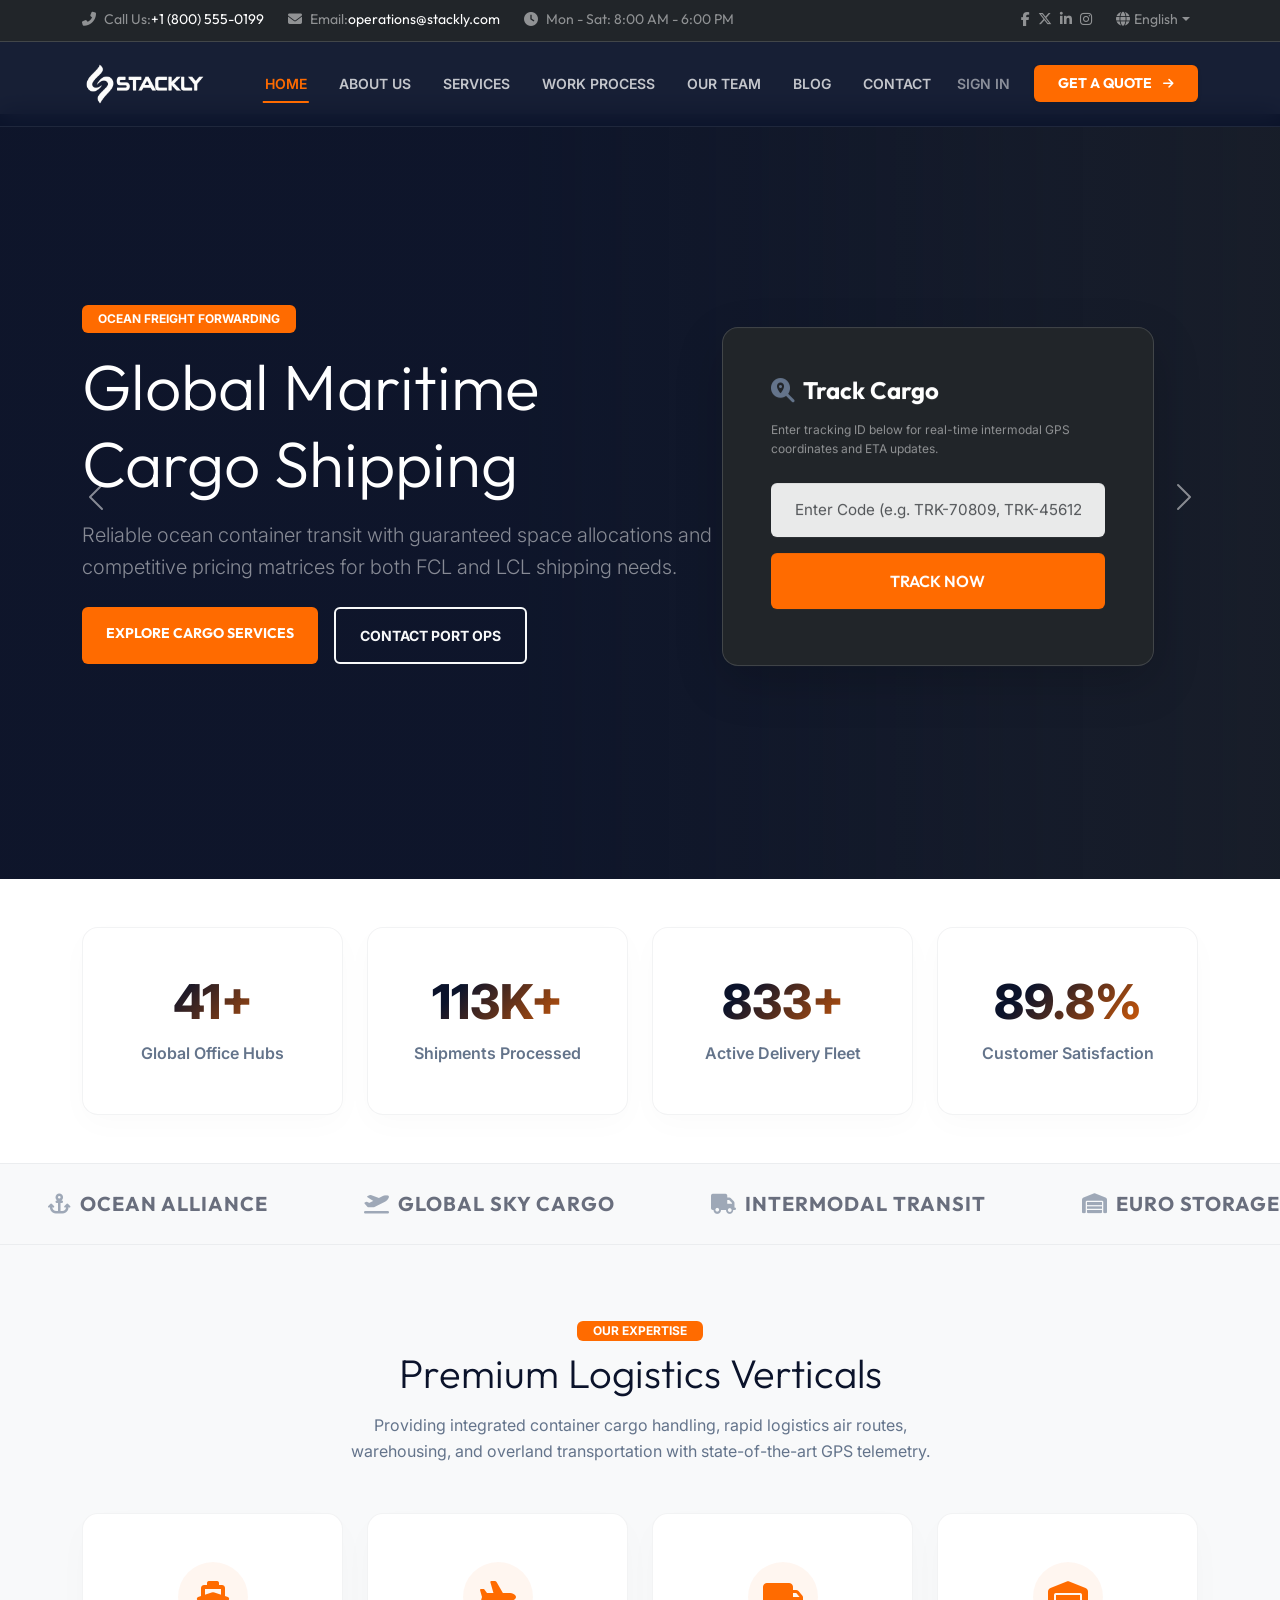
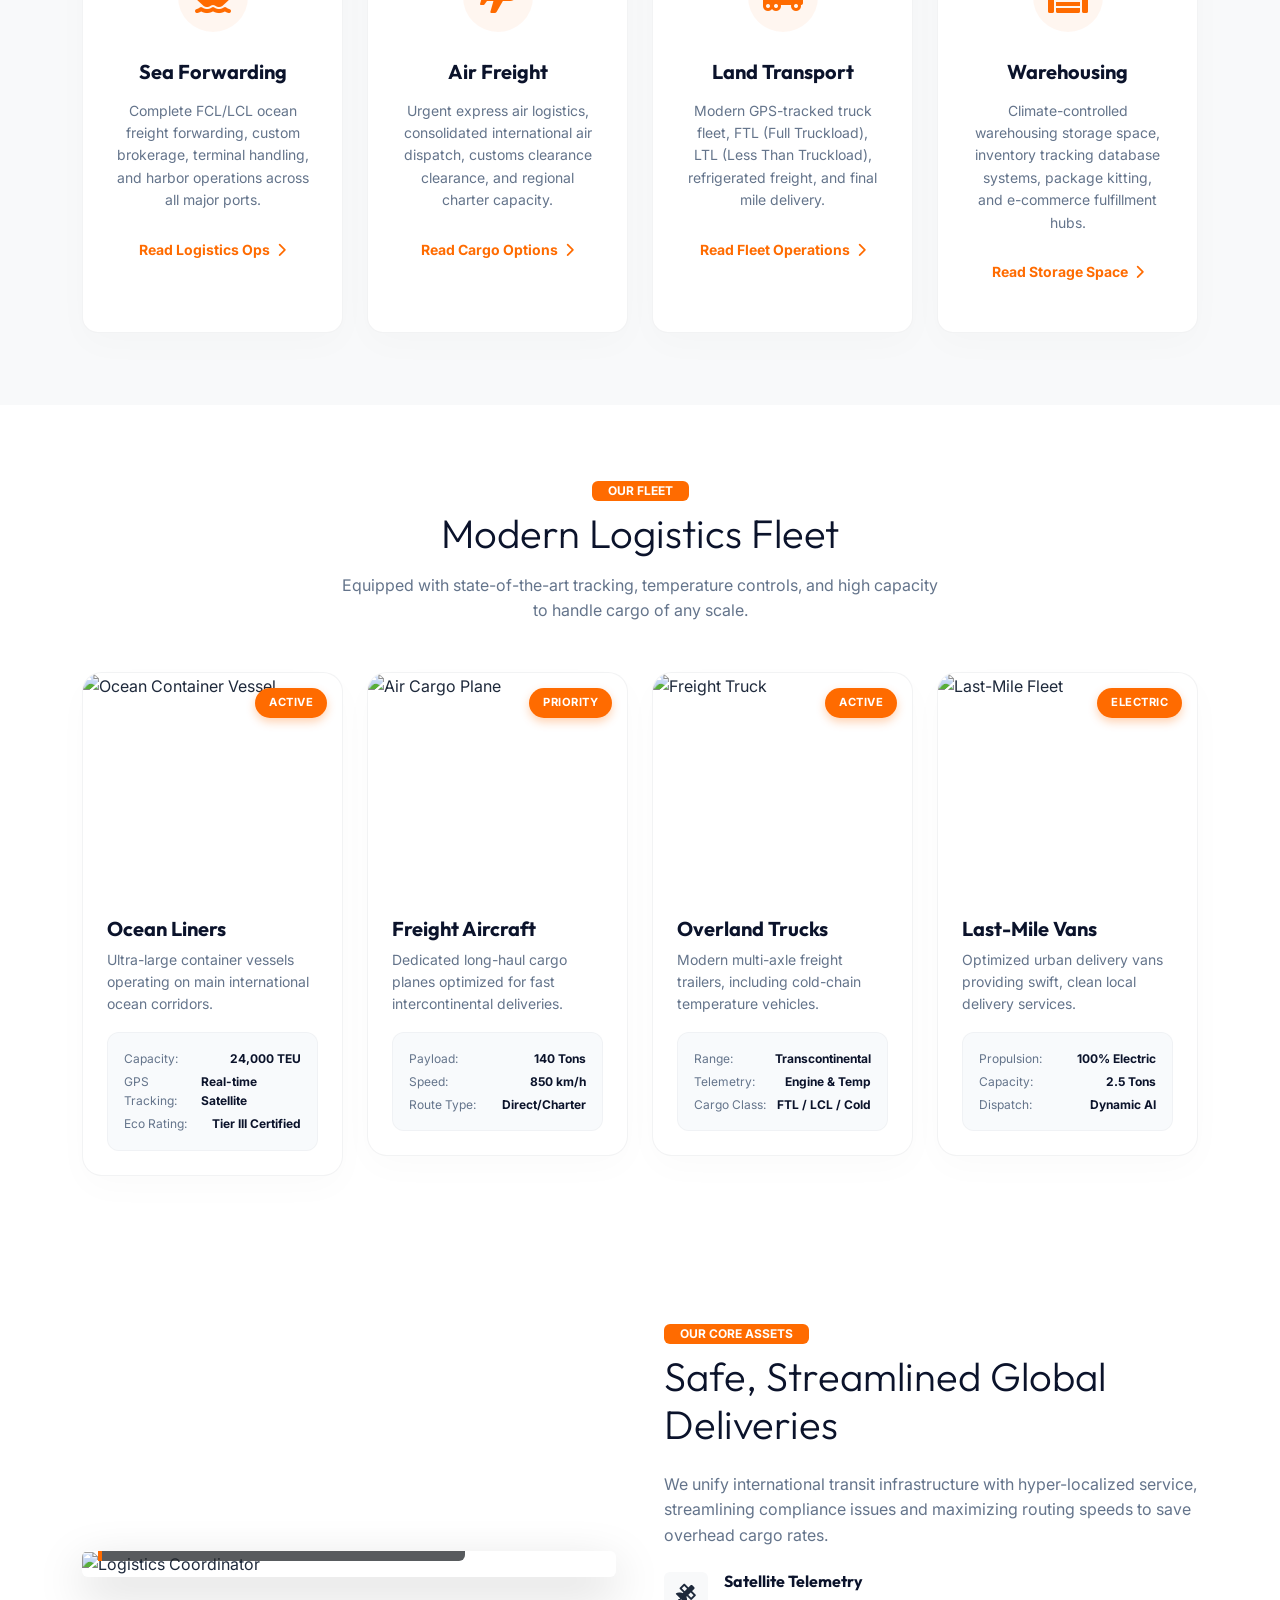
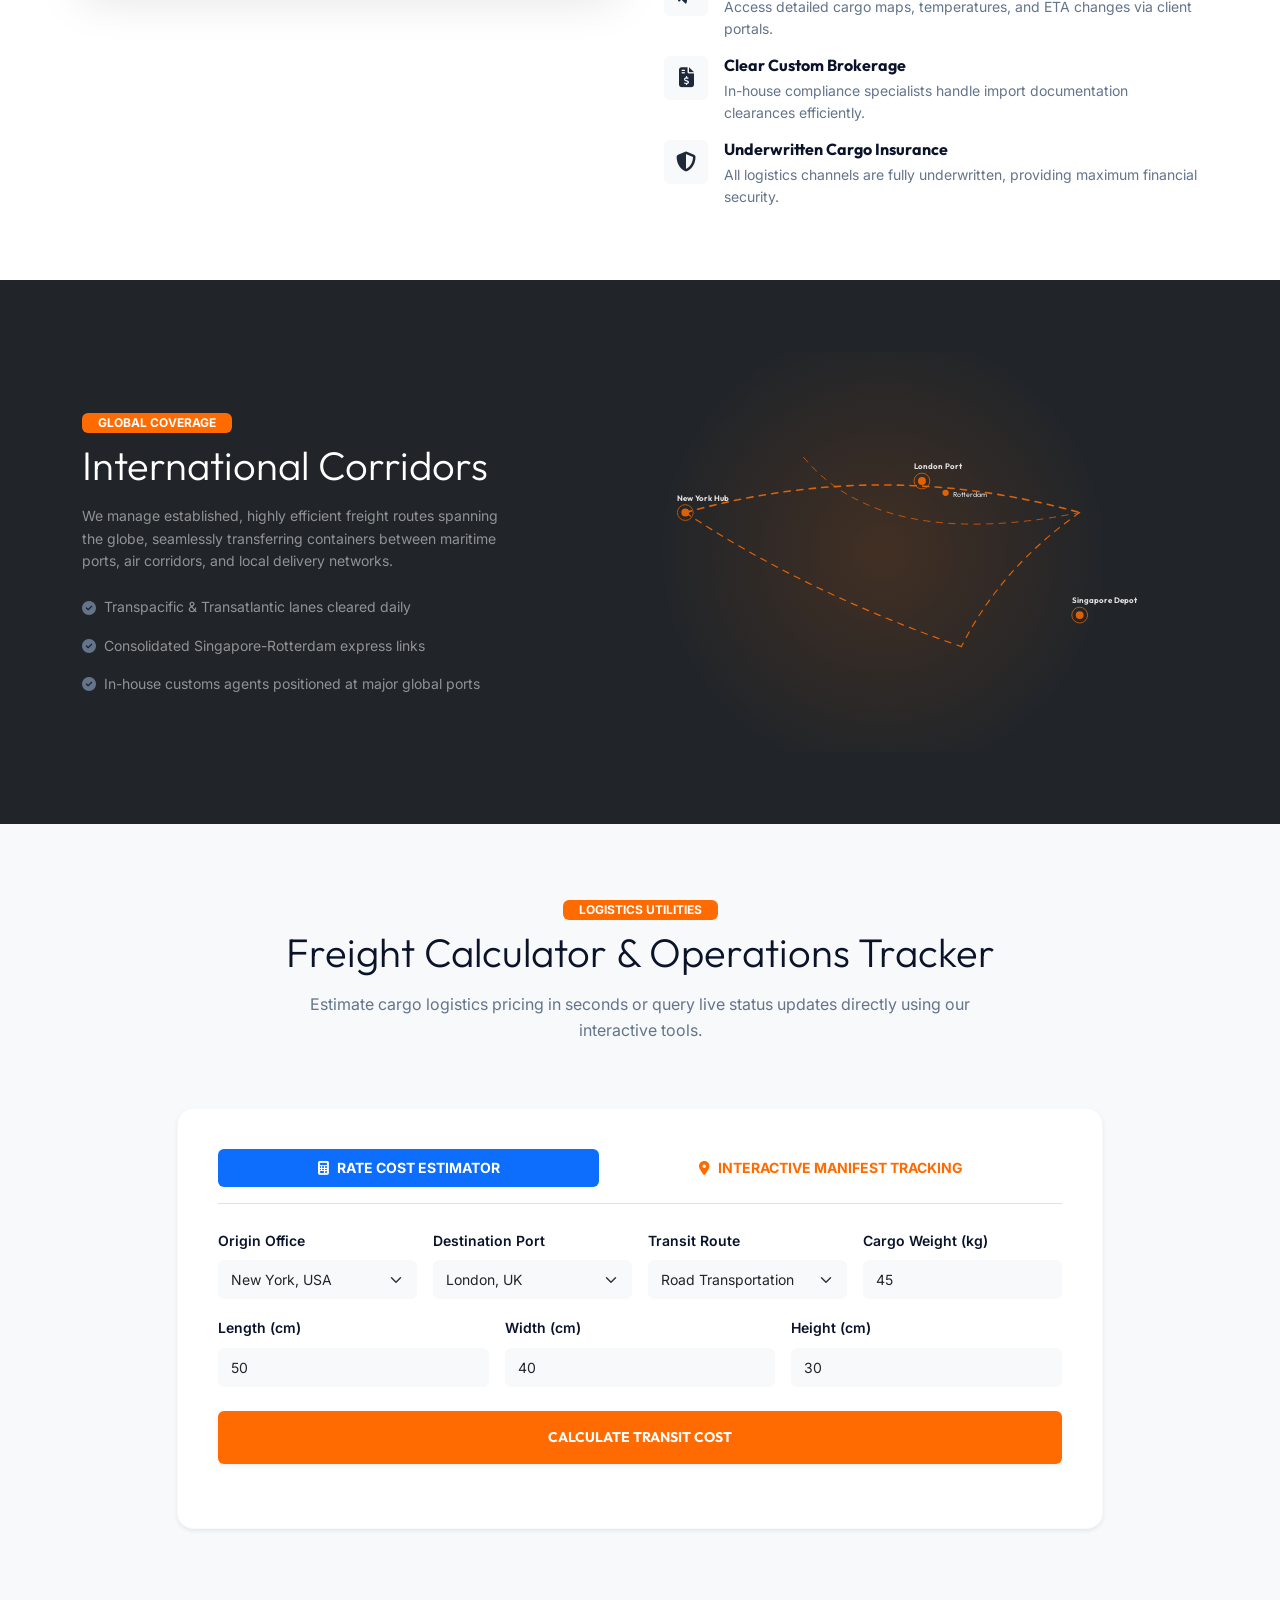
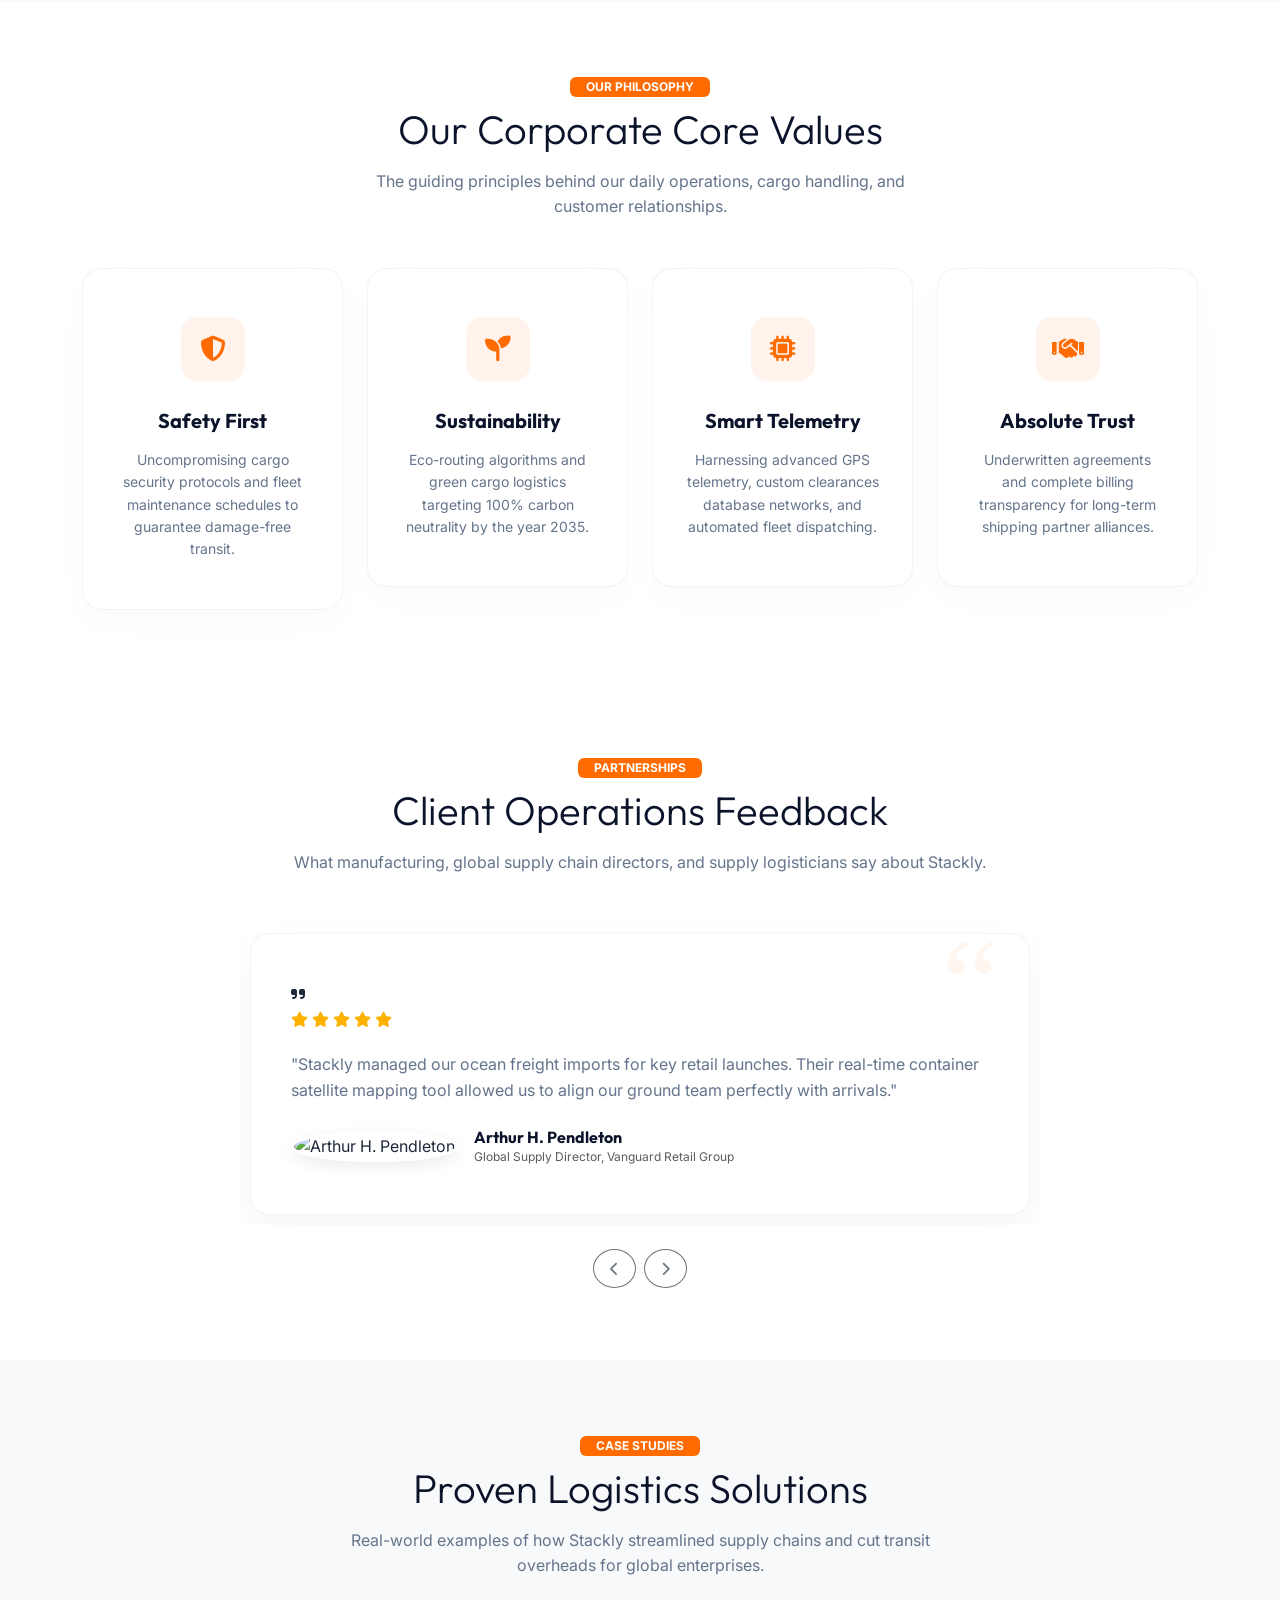
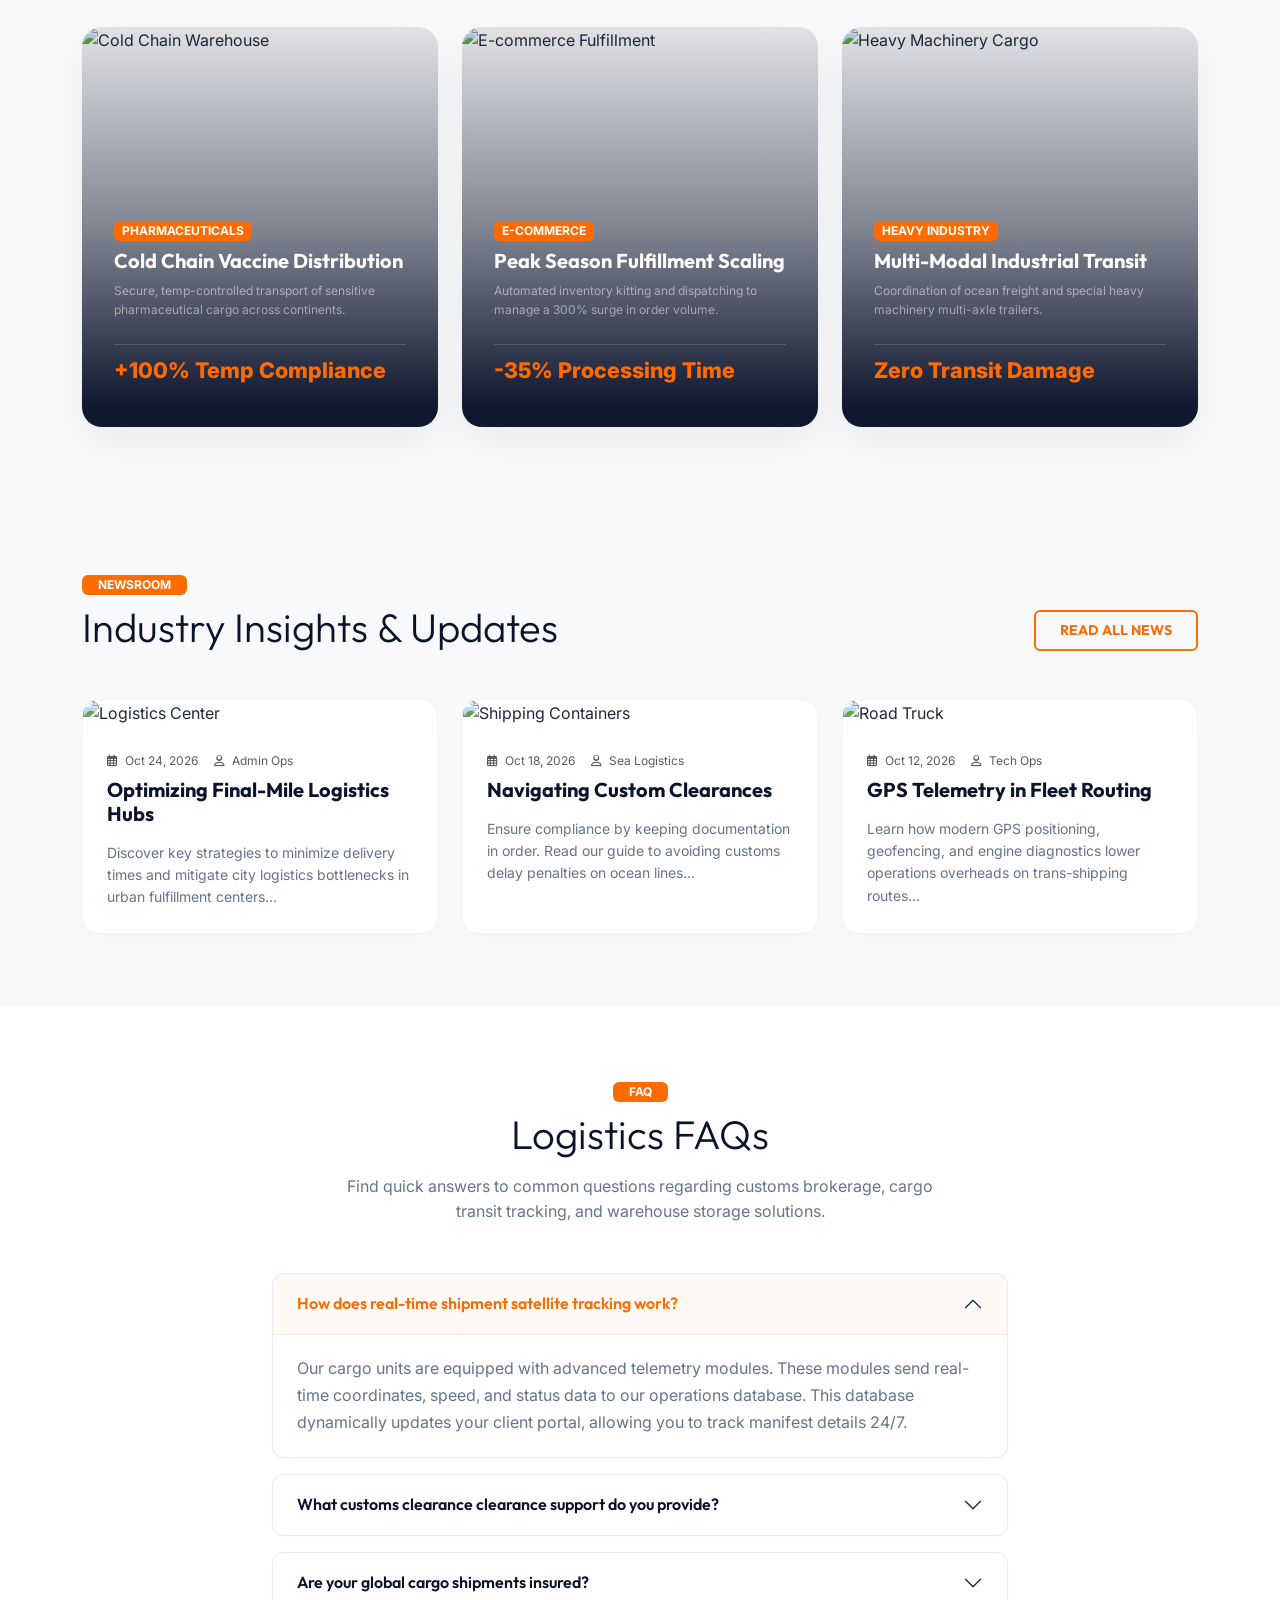
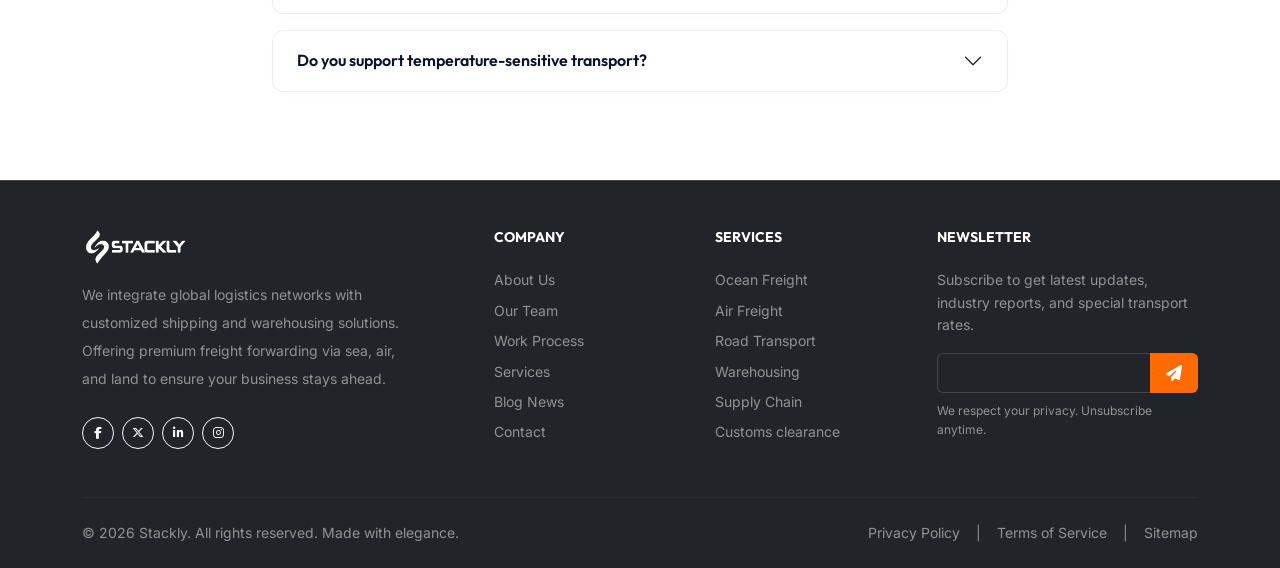
==== index.html @ 43c96ab3 "first commit" ====
<!doctype html>
<html lang="en">
  <head>
    <meta charset="UTF-8" />
    <meta name="viewport" content="width=device-width, initial-scale=1.0" />
    <meta
      name="description"
      content="Stackly - Premium Transport & Logistics solutions. Responsive, elegant, and efficient global cargo shipping, warehousing, and tracking services."
    />
    <title>Stackly - Global Transport & Logistics Solutions</title>

    <!-- Bootstrap 5 CSS CDN -->
    <link
      href="https://cdn.jsdelivr.net/npm/bootstrap@5.3.2/dist/css/bootstrap.min.css"
      rel="stylesheet"
    />
    <!-- FontAwesome Icons CDN -->
    <link
      rel="stylesheet"
      href="https://cdnjs.cloudflare.com/ajax/libs/font-awesome/6.6.0/css/all.min.css"
    />
    <!-- Animate.css for subtle premium animations -->
    <link
      rel="stylesheet"
      href="https://cdnjs.cloudflare.com/ajax/libs/animate.css/4.1.1/animate.min.css"
    />
    <!-- Custom CSS -->
    <link rel="stylesheet" href="assets/css/styles.css" />
  </head>
  <body class="bg-light">
    <!-- Header Placeholder -->
    <div id="header-placeholder"></div>

    <!-- Main Content Area -->
    <main>
      <!-- Hero Section with Bootstrap Carousel -->
      <section
        class="hero-slider position-relative text-white overflow-hidden bg-dark"
      >
        <div
          id="heroCarousel"
          class="carousel slide carousel-fade"
          data-bs-ride="carousel"
          data-bs-interval="6000"
        >
          <!-- Slides -->
          <div class="carousel-inner">
            <!-- Slide 1: Sea Freight -->
            <div
              class="carousel-item active"
              style="
                background-image: url(&quot;https://images.unsplash.com/photo-1494412574643-ff11b0a5c1c3?auto=format&fit=crop&w=1920&q=80&quot;);
              "
            >
              <div class="hero-overlay"></div>
              <div class="container h-100 position-relative z-2">
                <div class="row h-100 align-items-center g-4">
                  <!-- Text Content -->
                  <div class="col-lg-7 text-start">
                    <span
                      class="badge bg-secondary text-white py-2 px-3 mb-3 text-uppercase tracking-wider fs-8 animate__animated animate__fadeInDown"
                      >Ocean Freight Forwarding</span
                    >
                    <h1
                      class="display-3 fw-extrabold mb-3 text-white tracking-tight animate__animated animate__fadeInUp animate__delay-1s"
                    >
                      Global Maritime Cargo Shipping
                    </h1>
                    <p
                      class="lead mb-4 text-white-50 animate__animated animate__fadeInUp animate__delay-2s"
                    >
                      Reliable ocean container transit with guaranteed space
                      allocations and competitive pricing matrices for both FCL
                      and LCL shipping needs.
                    </p>
                    <div
                      class="d-flex gap-3 animate__animated animate__fadeInUp animate__delay-3s"
                    >
                      <a
                        href="pages/services.html"
                        class="btn btn-accent px-4 py-3 text-uppercase fs-7 fw-bold tracking-wide"
                        >Explore Cargo Services</a
                      >
                      <a
                        href="pages/contact.html"
                        class="btn btn-outline-light border-2 px-4 py-3 text-uppercase fs-7 fw-bold tracking-wide"
                        >Contact Port Ops</a
                      >
                    </div>
                  </div>
                  <!-- Right side empty for desktop tracker card overlay -->
                  <div class="col-lg-5 d-none d-lg-block"></div>
                </div>
              </div>
            </div>

            <!-- Slide 2: Air Freight -->
            <div
              class="carousel-item"
              style="
                background-image: url(&quot;https://images.unsplash.com/photo-1436491865332-7a61a109cc05?auto=format&fit=crop&w=1920&q=80&quot;);
              "
            >
              <div class="hero-overlay"></div>
              <div class="container h-100 position-relative z-2">
                <div class="row h-100 align-items-center g-4">
                  <!-- Text Content -->
                  <div class="col-lg-7 text-start">
                    <span
                      class="badge bg-secondary text-white py-2 px-3 mb-3 text-uppercase tracking-wider fs-8"
                      >Aviation Logistics</span
                    >
                    <h1
                      class="display-3 fw-extrabold mb-3 text-white tracking-tight"
                    >
                      Priority International Air Freight
                    </h1>
                    <p class="lead mb-4 text-white-50">
                      Time-definite aviation shipping solutions. Direct,
                      deferred, and charter flights designed to streamline
                      supply chains across continents.
                    </p>
                    <div class="d-flex gap-3">
                      <a
                        href="pages/services.html"
                        class="btn btn-accent px-4 py-3 text-uppercase fs-7 fw-bold tracking-wide"
                        >View Transit Times</a
                      >
                      <a
                        href="pages/contact.html"
                        class="btn btn-outline-light border-2 px-4 py-3 text-uppercase fs-7 fw-bold tracking-wide"
                        >Get Air Tariff</a
                      >
                    </div>
                  </div>
                  <!-- Right side empty for desktop tracker card overlay -->
                  <div class="col-lg-5 d-none d-lg-block"></div>
                </div>
              </div>
            </div>

            <!-- Slide 3: Warehouse & Supply Chain -->
            <div
              class="carousel-item"
              style="
                background-image: url(&quot;https://images.unsplash.com/photo-1586528116311-ad8dd3c8310d?auto=format&fit=crop&w=1920&q=80&quot;);
              "
            >
              <div class="hero-overlay"></div>
              <div class="container h-100 position-relative z-2">
                <div class="row h-100 align-items-center g-4">
                  <!-- Text Content -->
                  <div class="col-lg-7 text-start">
                    <span
                      class="badge bg-secondary text-white py-2 px-3 mb-3 text-uppercase tracking-wider fs-8"
                      >Supply Chain & Storage</span
                    >
                    <h1
                      class="display-3 fw-extrabold mb-3 text-white tracking-tight"
                    >
                      Smart Warehousing & Fulfillment
                    </h1>
                    <p class="lead mb-4 text-white-50">
                      High-security inventory storage hubs, advanced
                      distribution networks, and automated e-commerce sorting
                      operations for seamless fulfillment.
                    </p>
                    <div class="d-flex gap-3">
                      <a
                        href="pages/services.html"
                        class="btn btn-accent px-4 py-3 text-uppercase fs-7 fw-bold tracking-wide"
                        >Warehouse Solutions</a
                      >
                      <a
                        href="pages/contact.html"
                        class="btn btn-outline-light border-2 px-4 py-3 text-uppercase fs-7 fw-bold tracking-wide"
                        >Request Audits</a
                      >
                    </div>
                  </div>
                  <!-- Right side empty for desktop tracker card overlay -->
                  <div class="col-lg-5 d-none d-lg-block"></div>
                </div>
              </div>
            </div>
          </div>

          <!-- Controls -->
          <button
            class="carousel-control-prev z-3 d-none d-md-flex"
            type="button"
            data-bs-target="#heroCarousel"
            data-bs-slide="prev"
          >
            <span class="carousel-control-prev-icon" aria-hidden="true"></span>
            <span class="visually-hidden">Previous</span>
          </button>
          <button
            class="carousel-control-next z-3 d-none d-md-flex"
            type="button"
            data-bs-target="#heroCarousel"
            data-bs-slide="next"
          >
            <span class="carousel-control-next-icon" aria-hidden="true"></span>
            <span class="visually-hidden">Next</span>
          </button>
        </div>

        <!-- Static Desktop Tracker Card Overlay (Only visible on large screens) -->
        <div
          class="position-absolute top-50 end-0 translate-middle-y z-3 w-100 px-4 d-none d-lg-block"
          style="max-width: 480px; right: 8% !important"
        >
          <div
            class="tracker-widget shadow-lg bg-dark bg-opacity-70 border border-secondary border-opacity-50 rounded-4 p-4 p-md-5 text-white animate__animated animate__fadeInRight"
            style="
              backdrop-filter: blur(12px);
              -webkit-backdrop-filter: blur(12px);
            "
          >
            <h4 class="fw-bold mb-3 text-white text-start">
              <i class="fas fa-search-location me-2 text-secondary"></i>Track
              Cargo
            </h4>
            <p class="text-white-50 fs-8 mb-4">
              Enter tracking ID below for real-time intermodal GPS coordinates
              and ETA updates.
            </p>
            <form id="trackerForm">
              <div class="d-flex flex-column gap-3">
                <input
                  type="text"
                  id="trackingInput"
                  class="form-control py-3 px-4 shadow-none border-0 rounded bg-white bg-opacity-90 text-dark font-semibold"
                  placeholder="Enter Code (e.g. TRK-70809, TRK-45612)"
                  required
                />
                <button
                  type="submit"
                  class="btn btn-accent py-3 font-semibold text-uppercase tracking-wider rounded"
                >
                  Track Now
                </button>
              </div>
            </form>
            <div id="trackingResult" class="mt-2 text-white"></div>
          </div>
        </div>
      </section>

      <!-- Mobile Tracker Widget Section (Visible only on screens smaller than 992px) -->
      <section
        class="d-block d-lg-none py-5 bg-white border-bottom border-light"
      >
        <div class="container">
          <div
            class="tracker-widget shadow-lg bg-dark rounded-4 p-4 text-white"
          >
            <h5 class="fw-bold mb-2 text-white text-center">
              <i class="fas fa-search-location me-2 text-secondary"></i>Track
              Your Shipment
            </h5>
            <p class="text-white-50 text-center fs-8 mb-4">
              Real-time container and aviation route telemetry.
            </p>
            <form id="trackerFormMobile">
              <div class="row g-2">
                <div class="col-12">
                  <input
                    type="text"
                    id="trackingInputMobile"
                    class="form-control py-3 px-4 shadow-none border-0 rounded bg-white bg-opacity-95 text-dark"
                    placeholder="Enter Tracking Code (e.g. TRK-70809, TRK-45612)"
                    required
                  />
                </div>
                <div class="col-12 d-grid mt-2">
                  <button
                    type="submit"
                    class="btn btn-accent py-3 font-semibold text-uppercase tracking-wider rounded"
                  >
                    Track Now
                  </button>
                </div>
              </div>
            </form>
            <div id="trackingResultMobile" class="mt-2 text-white"></div>
          </div>
        </div>
      </section>

      <!-- Fast Stats Counter Section -->
      <section class="section py-5 bg-white">
        <div class="container">
          <div class="row g-4">
            <div class="col-lg-3 col-sm-6">
              <div class="stat-box">
                <div
                  class="stat-number counter-value"
                  data-target="45"
                  data-suffix="+"
                >
                  0
                </div>
                <p class="text-secondary fw-semibold mb-0">
                  Global Office Hubs
                </p>
              </div>
            </div>
            <div class="col-lg-3 col-sm-6">
              <div class="stat-box">
                <div
                  class="stat-number counter-value"
                  data-target="120"
                  data-suffix="K+"
                >
                  0
                </div>
                <p class="text-secondary fw-semibold mb-0">
                  Shipments Processed
                </p>
              </div>
            </div>
            <div class="col-lg-3 col-sm-6">
              <div class="stat-box">
                <div
                  class="stat-number counter-value"
                  data-target="850"
                  data-suffix="+"
                >
                  0
                </div>
                <p class="text-secondary fw-semibold mb-0">
                  Active Delivery Fleet
                </p>
              </div>
            </div>
            <div class="col-lg-3 col-sm-6">
              <div class="stat-box">
                <div
                  class="stat-number counter-value"
                  data-target="99"
                  data-suffix=".8%"
                >
                  0
                </div>
                <p class="text-secondary fw-semibold mb-0">
                  Customer Satisfaction
                </p>
              </div>
            </div>
          </div>
        </div>
      </section>

      <!-- Partners Logo Marquee Section -->
      <section
        class="marquee-container bg-light animate__animated animate__fadeIn"
      >
        <div class="marquee-content">
          <div class="marquee-item">
            <i class="fas fa-anchor me-2 text-secondary"></i>OCEAN ALLIANCE
          </div>
          <div class="marquee-item">
            <i class="fas fa-plane-departure me-2 text-secondary"></i>GLOBAL SKY
            CARGO
          </div>
          <div class="marquee-item">
            <i class="fas fa-truck me-2 text-secondary"></i>INTERMODAL TRANSIT
          </div>
          <div class="marquee-item">
            <i class="fas fa-warehouse me-2 text-secondary"></i>EURO STORAGE
            HUBS
          </div>
          <div class="marquee-item">
            <i class="fas fa-satellite me-2 text-secondary"></i>TELEMETRY
            SYSTEMS
          </div>
          <div class="marquee-item">
            <i class="fas fa-shield-alt me-2 text-secondary"></i>CARGO SECURE
            INC
          </div>
          <!-- Repeated for infinite loop -->
          <div class="marquee-item">
            <i class="fas fa-anchor me-2 text-secondary"></i>OCEAN ALLIANCE
          </div>
          <div class="marquee-item">
            <i class="fas fa-plane-departure me-2 text-secondary"></i>GLOBAL SKY
            CARGO
          </div>
          <div class="marquee-item">
            <i class="fas fa-truck me-2 text-secondary"></i>INTERMODAL TRANSIT
          </div>
          <div class="marquee-item">
            <i class="fas fa-warehouse me-2 text-secondary"></i>EURO STORAGE
            HUBS
          </div>
          <div class="marquee-item">
            <i class="fas fa-satellite me-2 text-secondary"></i>TELEMETRY
            SYSTEMS
          </div>
          <div class="marquee-item">
            <i class="fas fa-shield-alt me-2 text-secondary"></i>CARGO SECURE
            INC
          </div>
        </div>
      </section>

      <!-- Services Grid Section -->
      <section class="section py-5 bg-light">
        <div class="container py-4">
          <div class="text-center mb-5">
            <span
              class="badge bg-secondary text-white py-1 px-3 mb-2 text-uppercase tracking-wider fs-8"
              >Our Expertise</span
            >
            <h2 class="text-primary fw-extrabold display-6 mb-3">
              Premium Logistics Verticals
            </h2>
            <p class="text-secondary mx-auto" style="max-width: 600px">
              Providing integrated container cargo handling, rapid logistics air
              routes, warehousing, and overland transportation with
              state-of-the-art GPS telemetry.
            </p>
          </div>

          <div class="row g-4">
            <!-- Service 1: Ocean Cargo -->
            <div class="col-lg-3 col-md-6">
              <div class="card-service text-center">
                <div class="service-icon"><i class="fas fa-ship"></i></div>
                <h5 class="fw-bold mb-3 text-primary">Sea Forwarding</h5>
                <p class="text-secondary fs-7 mb-4">
                  Complete FCL/LCL ocean freight forwarding, custom brokerage,
                  terminal handling, and harbor operations across all major
                  ports.
                </p>
                <a
                  href="pages/services.html"
                  class="btn btn-link text-accent fw-bold text-decoration-none fs-7 p-0 hover-grow"
                  >Read Logistics Ops <i class="fas fa-chevron-right ms-1"></i
                ></a>
              </div>
            </div>
            <!-- Service 2: Air Cargo -->
            <div class="col-lg-3 col-md-6">
              <div class="card-service text-center">
                <div class="service-icon"><i class="fas fa-plane"></i></div>
                <h5 class="fw-bold mb-3 text-primary">Air Freight</h5>
                <p class="text-secondary fs-7 mb-4">
                  Urgent express air logistics, consolidated international air
                  dispatch, customs clearance clearance, and regional charter
                  capacity.
                </p>
                <a
                  href="pages/services.html"
                  class="btn btn-link text-accent fw-bold text-decoration-none fs-7 p-0 hover-grow"
                  >Read Cargo Options <i class="fas fa-chevron-right ms-1"></i
                ></a>
              </div>
            </div>
            <!-- Service 3: Road Logistics -->
            <div class="col-lg-3 col-md-6">
              <div class="card-service text-center">
                <div class="service-icon">
                  <i class="fas fa-truck-moving"></i>
                </div>
                <h5 class="fw-bold mb-3 text-primary">Land Transport</h5>
                <p class="text-secondary fs-7 mb-4">
                  Modern GPS-tracked truck fleet, FTL (Full Truckload), LTL
                  (Less Than Truckload), refrigerated freight, and final mile
                  delivery.
                </p>
                <a
                  href="pages/services.html"
                  class="btn btn-link text-accent fw-bold text-decoration-none fs-7 p-0 hover-grow"
                  >Read Fleet Operations
                  <i class="fas fa-chevron-right ms-1"></i
                ></a>
              </div>
            </div>
            <!-- Service 4: Warehousing -->
            <div class="col-lg-3 col-md-6">
              <div class="card-service text-center">
                <div class="service-icon"><i class="fas fa-warehouse"></i></div>
                <h5 class="fw-bold mb-3 text-primary">Warehousing</h5>
                <p class="text-secondary fs-7 mb-4">
                  Climate-controlled warehousing storage space, inventory
                  tracking database systems, package kitting, and e-commerce
                  fulfillment hubs.
                </p>
                <a
                  href="pages/services.html"
                  class="btn btn-link text-accent fw-bold text-decoration-none fs-7 p-0 hover-grow"
                  >Read Storage Space <i class="fas fa-chevron-right ms-1"></i
                ></a>
              </div>
            </div>
          </div>
        </div>
      </section>

      <!-- Our Transport Fleet Section -->
      <section class="section py-5 bg-white">
        <div class="container py-4">
          <div class="text-center mb-5">
            <span
              class="badge bg-secondary text-white py-1 px-3 mb-2 text-uppercase tracking-wider fs-8"
              >Our Fleet</span
            >
            <h2 class="text-primary fw-extrabold display-6 mb-3">
              Modern Logistics Fleet
            </h2>
            <p class="text-secondary mx-auto" style="max-width: 600px">
              Equipped with state-of-the-art tracking, temperature controls, and
              high capacity to handle cargo of any scale.
            </p>
          </div>
          <div class="row g-4">
            <!-- Vessel 1 -->
            <div class="col-lg-3 col-md-6">
              <div class="fleet-card">
                <div class="fleet-img-wrapper">
                  <img
                    src="https://images.unsplash.com/photo-1544816155-12df9643f363?auto=format&fit=crop&w=600&q=80"
                    alt="Ocean Container Vessel"
                  />
                  <span class="fleet-spec-badge">Active</span>
                </div>
                <div class="p-4">
                  <h5 class="fw-bold text-primary mb-2">Ocean Liners</h5>
                  <p class="text-secondary fs-7 mb-3">
                    Ultra-large container vessels operating on main
                    international ocean corridors.
                  </p>
                  <div class="fleet-specs-list fs-8 text-secondary">
                    <div class="d-flex justify-content-between mb-1">
                      <span>Capacity:</span
                      ><strong class="text-primary">24,000 TEU</strong>
                    </div>
                    <div class="d-flex justify-content-between mb-1">
                      <span>GPS Tracking:</span
                      ><strong class="text-primary">Real-time Satellite</strong>
                    </div>
                    <div class="d-flex justify-content-between">
                      <span>Eco Rating:</span
                      ><strong class="text-primary">Tier III Certified</strong>
                    </div>
                  </div>
                </div>
              </div>
            </div>
            <!-- Vessel 2 -->
            <div class="col-lg-3 col-md-6">
              <div class="fleet-card">
                <div class="fleet-img-wrapper">
                  <img
                    src="https://images.unsplash.com/photo-1586528116311-ad8dd3c8310d?auto=format&fit=crop&w=600&q=80"
                    alt="Air Cargo Plane"
                  />
                  <span class="fleet-spec-badge">Priority</span>
                </div>
                <div class="p-4">
                  <h5 class="fw-bold text-primary mb-2">Freight Aircraft</h5>
                  <p class="text-secondary fs-7 mb-3">
                    Dedicated long-haul cargo planes optimized for fast
                    intercontinental deliveries.
                  </p>
                  <div class="fleet-specs-list fs-8 text-secondary">
                    <div class="d-flex justify-content-between mb-1">
                      <span>Payload:</span
                      ><strong class="text-primary">140 Tons</strong>
                    </div>
                    <div class="d-flex justify-content-between mb-1">
                      <span>Speed:</span
                      ><strong class="text-primary">850 km/h</strong>
                    </div>
                    <div class="d-flex justify-content-between">
                      <span>Route Type:</span
                      ><strong class="text-primary">Direct/Charter</strong>
                    </div>
                  </div>
                </div>
              </div>
            </div>
            <!-- Vessel 3 -->
            <div class="col-lg-3 col-md-6">
              <div class="fleet-card">
                <div class="fleet-img-wrapper">
                  <img
                    src="https://images.unsplash.com/photo-1601584115197-04ecc0da31d7?auto=format&fit=crop&w=600&q=80"
                    alt="Freight Truck"
                  />
                  <span class="fleet-spec-badge">Active</span>
                </div>
                <div class="p-4">
                  <h5 class="fw-bold text-primary mb-2">Overland Trucks</h5>
                  <p class="text-secondary fs-7 mb-3">
                    Modern multi-axle freight trailers, including cold-chain
                    temperature vehicles.
                  </p>
                  <div class="fleet-specs-list fs-8 text-secondary">
                    <div class="d-flex justify-content-between mb-1">
                      <span>Range:</span
                      ><strong class="text-primary">Transcontinental</strong>
                    </div>
                    <div class="d-flex justify-content-between mb-1">
                      <span>Telemetry:</span
                      ><strong class="text-primary">Engine & Temp</strong>
                    </div>
                    <div class="d-flex justify-content-between">
                      <span>Cargo Class:</span
                      ><strong class="text-primary">FTL / LCL / Cold</strong>
                    </div>
                  </div>
                </div>
              </div>
            </div>
            <!-- Vessel 4 -->
            <div class="col-lg-3 col-md-6">
              <div class="fleet-card">
                <div class="fleet-img-wrapper">
                  <img
                    src="https://images.unsplash.com/photo-1516575150278-77136aed6920?auto=format&fit=crop&w=600&q=80"
                    alt="Last-Mile Fleet"
                  />
                  <span class="fleet-spec-badge">Electric</span>
                </div>
                <div class="p-4">
                  <h5 class="fw-bold text-primary mb-2">Last-Mile Vans</h5>
                  <p class="text-secondary fs-7 mb-3">
                    Optimized urban delivery vans providing swift, clean local
                    delivery services.
                  </p>
                  <div class="fleet-specs-list fs-8 text-secondary">
                    <div class="d-flex justify-content-between mb-1">
                      <span>Propulsion:</span
                      ><strong class="text-primary">100% Electric</strong>
                    </div>
                    <div class="d-flex justify-content-between mb-1">
                      <span>Capacity:</span
                      ><strong class="text-primary">2.5 Tons</strong>
                    </div>
                    <div class="d-flex justify-content-between">
                      <span>Dispatch:</span
                      ><strong class="text-primary">Dynamic AI</strong>
                    </div>
                  </div>
                </div>
              </div>
            </div>
          </div>
        </div>
      </section>

      <!-- Why Choose Us / Value Proposition Section -->
      <section class="section py-5 bg-white">
        <div class="container py-4">
          <div class="row align-items-center g-5">
            <!-- Image Panel -->
            <div class="col-lg-6">
              <div class="position-relative overflow-hidden rounded shadow-lg">
                <img
                  src="https://images.unsplash.com/photo-1578575437130-527eed3abbec?auto=format&fit=crop&w=800&q=80"
                  alt="Logistics Coordinator"
                  class="img-fluid w-100 object-fit-cover transition hover-grow"
                  style="max-height: 480px"
                />
                <div
                  class="position-absolute bottom-0 start-0 bg-dark bg-opacity-75 p-3 text-white border-start border-4 border-accent m-3 rounded-end"
                >
                  <h6 class="fw-bold mb-1">Live Telemetry</h6>
                  <p class="small mb-0">
                    Every shipment tracked in real-time by operations.
                  </p>
                </div>
              </div>
            </div>
            <!-- Text Panel -->
            <div class="col-lg-6">
              <span
                class="badge bg-secondary text-white py-1 px-3 mb-2 text-uppercase tracking-wider fs-8"
                >Our Core Assets</span
              >
              <h2 class="text-primary fw-extrabold display-6 mb-4">
                Safe, Streamlined Global Deliveries
              </h2>
              <p class="text-secondary mb-4">
                We unify international transit infrastructure with
                hyper-localized service, streamlining compliance issues and
                maximizing routing speeds to save overhead cargo rates.
              </p>

              <div class="d-flex flex-column gap-3">
                <div class="d-flex gap-3">
                  <div
                    class="bg-light p-2 rounded text-accent fs-5 flex-shrink-0"
                    style="
                      width: 44px;
                      height: 44px;
                      display: inline-flex;
                      align-items: center;
                      justify-content: center;
                    "
                  >
                    <i class="fas fa-satellite"></i>
                  </div>
                  <div>
                    <h6 class="fw-bold text-primary mb-1">
                      Satellite Telemetry
                    </h6>
                    <p class="text-secondary fs-7 mb-0">
                      Access detailed cargo maps, temperatures, and ETA changes
                      via client portals.
                    </p>
                  </div>
                </div>
                <div class="d-flex gap-3">
                  <div
                    class="bg-light p-2 rounded text-accent fs-5 flex-shrink-0"
                    style="
                      width: 44px;
                      height: 44px;
                      display: inline-flex;
                      align-items: center;
                      justify-content: center;
                    "
                  >
                    <i class="fas fa-file-invoice-dollar"></i>
                  </div>
                  <div>
                    <h6 class="fw-bold text-primary mb-1">
                      Clear Custom Brokerage
                    </h6>
                    <p class="text-secondary fs-7 mb-0">
                      In-house compliance specialists handle import
                      documentation clearances efficiently.
                    </p>
                  </div>
                </div>
                <div class="d-flex gap-3">
                  <div
                    class="bg-light p-2 rounded text-accent fs-5 flex-shrink-0"
                    style="
                      width: 44px;
                      height: 44px;
                      display: inline-flex;
                      align-items: center;
                      justify-content: center;
                    "
                  >
                    <i class="fas fa-shield-alt"></i>
                  </div>
                  <div>
                    <h6 class="fw-bold text-primary mb-1">
                      Underwritten Cargo Insurance
                    </h6>
                    <p class="text-secondary fs-7 mb-0">
                      All logistics channels are fully underwritten, providing
                      maximum financial security.
                    </p>
                  </div>
                </div>
              </div>
            </div>
          </div>
        </div>
      </section>

      <!-- Global Logistics Corridor Map Section -->
      <section
        class="section py-5 bg-dark text-white position-relative overflow-hidden"
      >
        <div class="container py-4 position-relative z-2">
          <div class="row align-items-center g-5">
            <div class="col-lg-5 text-start">
              <span
                class="badge bg-secondary text-white py-1 px-3 mb-2 text-uppercase tracking-wider fs-8"
                >Global Coverage</span
              >
              <h2 class="text-white fw-extrabold display-6 mb-3">
                International Corridors
              </h2>
              <p class="text-white-50 fs-7 mb-4">
                We manage established, highly efficient freight routes spanning
                the globe, seamlessly transferring containers between maritime
                ports, air corridors, and local delivery networks.
              </p>
              <div class="d-flex flex-column gap-3 fs-7 text-white-50">
                <div class="d-flex align-items-center gap-2">
                  <i class="fas fa-check-circle text-secondary"></i>
                  <span>Transpacific & Transatlantic lanes cleared daily</span>
                </div>
                <div class="d-flex align-items-center gap-2">
                  <i class="fas fa-check-circle text-secondary"></i>
                  <span>Consolidated Singapore-Rotterdam express links</span>
                </div>
                <div class="d-flex align-items-center gap-2">
                  <i class="fas fa-check-circle text-secondary"></i>
                  <span
                    >In-house customs agents positioned at major global
                    ports</span
                  >
                </div>
              </div>
            </div>
            <div class="col-lg-7">
              <div class="network-map-container">
                <svg viewBox="0 0 800 400" class="network-map-svg">
                  <path
                    d="M150,150 Q400,80 650,150"
                    fill="none"
                    stroke="var(--secondary-color)"
                    stroke-width="2"
                    class="map-connector-line"
                    stroke-linecap="round"
                  ></path>
                  <path
                    d="M150,150 Q300,250 500,320"
                    fill="none"
                    stroke="var(--secondary-color)"
                    stroke-width="1.5"
                    class="map-connector-line"
                    stroke-linecap="round"
                  ></path>
                  <path
                    d="M650,150 Q550,220 500,320"
                    fill="none"
                    stroke="var(--secondary-color)"
                    stroke-width="1.5"
                    class="map-connector-line"
                    stroke-linecap="round"
                  ></path>
                  <path
                    d="M300,80 Q400,200 650,150"
                    fill="none"
                    stroke="var(--secondary-color)"
                    stroke-width="1"
                    class="map-connector-line"
                    stroke-linecap="round"
                  ></path>

                  <circle
                    cx="150"
                    cy="150"
                    r="5"
                    fill="var(--secondary-color)"
                  ></circle>
                  <circle
                    cx="150"
                    cy="150"
                    r="10"
                    fill="none"
                    stroke="var(--secondary-color)"
                    stroke-width="1"
                    class="map-pulse-dot"
                  ></circle>
                  <text
                    x="140"
                    y="135"
                    fill="#ffffff"
                    font-size="10"
                    font-family="var(--font-heading)"
                    font-weight="bold"
                  >
                    New York Hub
                  </text>

                  <circle
                    cx="450"
                    cy="110"
                    r="5"
                    fill="var(--secondary-color)"
                  ></circle>
                  <circle
                    cx="450"
                    cy="110"
                    r="10"
                    fill="none"
                    stroke="var(--secondary-color)"
                    stroke-width="1"
                    class="map-pulse-dot"
                  ></circle>
                  <text
                    x="440"
                    y="95"
                    fill="#ffffff"
                    font-size="10"
                    font-family="var(--font-heading)"
                    font-weight="bold"
                  >
                    London Port
                  </text>

                  <circle
                    cx="480"
                    cy="125"
                    r="4"
                    fill="var(--secondary-color)"
                  ></circle>
                  <text
                    x="490"
                    y="130"
                    fill="#ffffff"
                    font-size="9"
                    font-family="var(--font-heading)"
                  >
                    Rotterdam
                  </text>

                  <circle
                    cx="650"
                    cy="280"
                    r="5"
                    fill="var(--secondary-color)"
                  ></circle>
                  <circle
                    cx="650"
                    cy="280"
                    r="10"
                    fill="none"
                    stroke="var(--secondary-color)"
                    stroke-width="1"
                    class="map-pulse-dot"
                  ></circle>
                  <text
                    x="640"
                    y="265"
                    fill="#ffffff"
                    font-size="10"
                    font-family="var(--font-heading)"
                    font-weight="bold"
                  >
                    Singapore Depot
                  </text>
                </svg>
              </div>
            </div>
          </div>
        </div>
      </section>

      <!-- Shipping Calculator & Interactive Tracker Tab Section -->
      <section class="section py-5 bg-light">
        <div class="container py-4">
          <div class="row justify-content-center text-center mb-5">
            <div class="col-lg-8">
              <span
                class="badge bg-secondary text-white py-1 px-3 mb-2 text-uppercase tracking-wider fs-8"
                >Logistics Utilities</span
              >
              <h2 class="text-primary fw-extrabold display-6 mb-3">
                Freight Calculator & Operations Tracker
              </h2>
              <p class="text-secondary">
                Estimate cargo logistics pricing in seconds or query live status
                updates directly using our interactive tools.
              </p>
            </div>
          </div>

          <div class="row justify-content-center">
            <div class="col-lg-10">
              <div
                class="calculator-card shadow-sm bg-white border border-light"
              >
                <ul
                  class="nav nav-pills nav-fill mb-4 border-bottom pb-3"
                  id="utilityTab"
                  role="tablist"
                >
                  <li class="nav-item" role="presentation">
                    <button
                      class="nav-link active py-2 text-uppercase fs-7 fw-bold tracking-wide"
                      id="calc-tab"
                      data-bs-toggle="tab"
                      data-bs-target="#calc-panel"
                      type="button"
                      role="tab"
                      aria-controls="calc-panel"
                      aria-selected="true"
                    >
                      <i class="fas fa-calculator me-2"></i>Rate Cost Estimator
                    </button>
                  </li>
                  <li class="nav-item" role="presentation">
                    <button
                      class="nav-link py-2 text-uppercase fs-7 fw-bold tracking-wide"
                      id="track-tab"
                      data-bs-toggle="tab"
                      data-bs-target="#track-panel"
                      type="button"
                      role="tab"
                      aria-controls="track-panel"
                      aria-selected="false"
                    >
                      <i class="fas fa-map-marker-alt me-2"></i>Interactive
                      Manifest Tracking
                    </button>
                  </li>
                </ul>

                <div class="tab-content" id="utilityTabContent">
                  <!-- Calculator Panel -->
                  <div
                    class="tab-pane fade show active"
                    id="calc-panel"
                    role="tabpanel"
                    aria-labelledby="calc-tab"
                  >
                    <form id="quoteCalculatorForm">
                      <div class="row g-3">
                        <div class="col-md-6 col-lg-3">
                          <label
                            class="form-label text-primary fw-semibold fs-7"
                            >Origin Office</label
                          >
                          <select
                            class="form-select bg-light border-light shadow-none fs-7 py-2"
                            id="calcOrigin"
                          >
                            <option value="us" selected>New York, USA</option>
                            <option value="uk">London, UK</option>
                            <option value="eu">Rotterdam, Netherlands</option>
                            <option value="sg">Singapore Hub</option>
                          </select>
                        </div>
                        <div class="col-md-6 col-lg-3">
                          <label
                            class="form-label text-primary fw-semibold fs-7"
                            >Destination Port</label
                          >
                          <select
                            class="form-select bg-light border-light shadow-none fs-7 py-2"
                            id="calcDest"
                          >
                            <option value="us">New York, USA</option>
                            <option value="uk" selected>London, UK</option>
                            <option value="eu">Rotterdam, Netherlands</option>
                            <option value="sg">Singapore Hub</option>
                          </select>
                        </div>
                        <div class="col-md-6 col-lg-3">
                          <label
                            class="form-label text-primary fw-semibold fs-7"
                            >Transit Route</label
                          >
                          <select
                            class="form-select bg-light border-light shadow-none fs-7 py-2"
                            id="calcService"
                          >
                            <option value="road" selected>
                              Road Transportation
                            </option>
                            <option value="air">Air Freight Express</option>
                            <option value="sea">Sea Cargo Container</option>
                            <option value="express">Priority Courier</option>
                          </select>
                        </div>
                        <div class="col-md-6 col-lg-3">
                          <label
                            class="form-label text-primary fw-semibold fs-7"
                            >Cargo Weight (kg)</label
                          >
                          <input
                            type="number"
                            class="form-control bg-light border-light shadow-none fs-7 py-2"
                            id="calcWeight"
                            placeholder="Mass in kg"
                            value="45"
                            required
                          />
                        </div>

                        <!-- Dimensions -->
                        <div class="col-md-4">
                          <label
                            class="form-label text-primary fw-semibold fs-7"
                            >Length (cm)</label
                          >
                          <input
                            type="number"
                            class="form-control bg-light border-light shadow-none fs-7 py-2"
                            id="calcLength"
                            placeholder="Length"
                            value="50"
                            required
                          />
                        </div>
                        <div class="col-md-4">
                          <label
                            class="form-label text-primary fw-semibold fs-7"
                            >Width (cm)</label
                          >
                          <input
                            type="number"
                            class="form-control bg-light border-light shadow-none fs-7 py-2"
                            id="calcWidth"
                            placeholder="Width"
                            value="40"
                            required
                          />
                        </div>
                        <div class="col-md-4">
                          <label
                            class="form-label text-primary fw-semibold fs-7"
                            >Height (cm)</label
                          >
                          <input
                            type="number"
                            class="form-control bg-light border-light shadow-none fs-7 py-2"
                            id="calcHeight"
                            placeholder="Height"
                            value="30"
                            required
                          />
                        </div>

                        <div class="col-12 d-grid mt-4">
                          <button
                            type="submit"
                            class="btn btn-accent py-3 text-uppercase tracking-wider fs-7 fw-bold shadow-sm"
                          >
                            Calculate Transit Cost
                          </button>
                        </div>
                      </div>
                    </form>
                    <div id="calculatorResult" class="mt-4"></div>
                  </div>

                  <!-- Tracker Panel -->
                  <div
                    class="tab-pane fade"
                    id="track-panel"
                    role="tabpanel"
                    aria-labelledby="track-tab"
                  >
                    <p class="text-secondary fs-7 mb-4">
                      Enter your shipping tracking ID to query our database.
                      Real-time updates reflect custom checkpoints, departures,
                      and flight/vessel transfers.
                    </p>
                    <div class="alert alert-info py-2 px-3 fs-7 mb-4">
                      <i class="fas fa-lightbulb me-2 text-primary"></i
                      ><strong>Demo tracking codes:</strong> Try
                      <code>TRK-70809</code> (Delivered),
                      <code>TRK-45612</code> (Out for Delivery), or
                      <code>TRK-12345</code> (In Transit).
                    </div>
                    <!-- Search Input -->
                    <form id="standaloneTrackerForm">
                      <div class="input-group">
                        <input
                          type="text"
                          class="form-control bg-light border-light shadow-none fs-7 py-3 px-4"
                          id="standaloneTrackingInput"
                          placeholder="Enter Tracking Code..."
                          required
                        />
                        <button
                          class="btn btn-accent px-4 text-uppercase fw-semibold tracking-wider fs-7"
                          type="submit"
                        >
                          Track Manifest
                        </button>
                      </div>
                    </form>
                    <div id="standaloneTrackingResult" class="mt-4"></div>
                  </div>
                </div>
              </div>
            </div>
          </div>
        </div>
      </section>

      <!-- Corporate Core Values Section -->
      <section class="section py-5 bg-white">
        <div class="container py-4">
          <div class="text-center mb-5">
            <span
              class="badge bg-secondary text-white py-1 px-3 mb-2 text-uppercase tracking-wider fs-8"
              >Our Philosophy</span
            >
            <h2 class="text-primary fw-extrabold display-6 mb-3">
              Our Corporate Core Values
            </h2>
            <p class="text-secondary mx-auto" style="max-width: 600px">
              The guiding principles behind our daily operations, cargo
              handling, and customer relationships.
            </p>
          </div>
          <div class="row g-4">
            <!-- Value 1 -->
            <div class="col-lg-3 col-sm-6">
              <div class="value-card text-center">
                <div class="value-icon-box">
                  <i class="fas fa-shield-alt"></i>
                </div>
                <h5 class="fw-bold text-primary mb-3">Safety First</h5>
                <p class="text-secondary fs-7 mb-0">
                  Uncompromising cargo security protocols and fleet maintenance
                  schedules to guarantee damage-free transit.
                </p>
              </div>
            </div>
            <!-- Value 2 -->
            <div class="col-lg-3 col-sm-6">
              <div class="value-card text-center">
                <div class="value-icon-box">
                  <i class="fas fa-seedling"></i>
                </div>
                <h5 class="fw-bold text-primary mb-3">Sustainability</h5>
                <p class="text-secondary fs-7 mb-0">
                  Eco-routing algorithms and green cargo logistics targeting
                  100% carbon neutrality by the year 2035.
                </p>
              </div>
            </div>
            <!-- Value 3 -->
            <div class="col-lg-3 col-sm-6">
              <div class="value-card text-center">
                <div class="value-icon-box">
                  <i class="fas fa-microchip"></i>
                </div>
                <h5 class="fw-bold text-primary mb-3">Smart Telemetry</h5>
                <p class="text-secondary fs-7 mb-0">
                  Harnessing advanced GPS telemetry, custom clearances database
                  networks, and automated fleet dispatching.
                </p>
              </div>
            </div>
            <!-- Value 4 -->
            <div class="col-lg-3 col-sm-6">
              <div class="value-card text-center">
                <div class="value-icon-box">
                  <i class="fas fa-handshake"></i>
                </div>
                <h5 class="fw-bold text-primary mb-3">Absolute Trust</h5>
                <p class="text-secondary fs-7 mb-0">
                  Underwritten agreements and complete billing transparency for
                  long-term shipping partner alliances.
                </p>
              </div>
            </div>
          </div>
        </div>
      </section>

      <!-- Testimonials Carousel Section -->
      <section class="section py-5 bg-white">
        <div class="container py-4">
          <div class="text-center mb-5">
            <span
              class="badge bg-secondary text-white py-1 px-3 mb-2 text-uppercase tracking-wider fs-8"
              >Partnerships</span
            >
            <h2 class="text-primary fw-extrabold display-6 mb-3">
              Client Operations Feedback
            </h2>
            <p class="text-secondary">
              What manufacturing, global supply chain directors, and supply
              logisticians say about Stackly.
            </p>
          </div>

          <div
            id="testimonialCarousel"
            class="carousel slide"
            data-bs-ride="carousel"
          >
            <div
              class="carousel-inner"
              style="max-width: 800px; margin: 0 auto"
            >
              <!-- Quote 1 -->
              <div class="carousel-item active">
                <div class="testimonial-card">
                  <i class="fas fa-quote-right quote-icon"></i>
                  <div class="rating-stars">
                    <i class="fas fa-star"></i>
                    <i class="fas fa-star"></i>
                    <i class="fas fa-star"></i>
                    <i class="fas fa-star"></i>
                    <i class="fas fa-star"></i>
                  </div>
                  <p class="text-secondary fs-6 mb-4 font-body italic">
                    "Stackly managed our ocean freight imports for key retail
                    launches. Their real-time container satellite mapping tool
                    allowed us to align our ground team perfectly with
                    arrivals."
                  </p>
                  <div class="d-flex align-items-center gap-3">
                    <div class="avatar-wrapper">
                      <img
                        src="https://images.unsplash.com/photo-1507003211169-0a1dd7228f2d?auto=format&fit=crop&w=120&h=120&q=80"
                        alt="Arthur H. Pendleton"
                        class="avatar"
                      />
                    </div>
                    <div>
                      <h6 class="fw-bold text-primary mb-0">
                        Arthur H. Pendleton
                      </h6>
                      <p class="text-muted fs-8 mb-0">
                        Global Supply Director, Vanguard Retail Group
                      </p>
                    </div>
                  </div>
                </div>
              </div>
              <!-- Quote 2 -->
              <div class="carousel-item">
                <div class="testimonial-card">
                  <i class="fas fa-quote-right quote-icon"></i>
                  <div class="rating-stars">
                    <i class="fas fa-star"></i>
                    <i class="fas fa-star"></i>
                    <i class="fas fa-star"></i>
                    <i class="fas fa-star"></i>
                    <i class="fas fa-star"></i>
                  </div>
                  <p class="text-secondary fs-6 mb-4 font-body italic">
                    "Our heavy machinery required specialized multi-axle
                    trailers and custom clearances. The engineering team mapped
                    the routes, pre-approved clearances, and executed safely."
                  </p>
                  <div class="d-flex align-items-center gap-3">
                    <div class="avatar-wrapper">
                      <img
                        src="https://images.unsplash.com/photo-1494790108377-be9c29b29330?auto=format&fit=crop&w=120&h=120&q=80"
                        alt="Mariah S. Keller"
                        class="avatar"
                      />
                    </div>
                    <div>
                      <h6 class="fw-bold text-primary mb-0">
                        Mariah S. Keller
                      </h6>
                      <p class="text-muted fs-8 mb-0">
                        Operations Manager, Titan Structural Metals
                      </p>
                    </div>
                  </div>
                </div>
              </div>
              <!-- Quote 3 -->
              <div class="carousel-item">
                <div class="testimonial-card">
                  <i class="fas fa-quote-right quote-icon"></i>
                  <div class="rating-stars">
                    <i class="fas fa-star"></i>
                    <i class="fas fa-star"></i>
                    <i class="fas fa-star"></i>
                    <i class="fas fa-star"></i>
                    <i class="fas fa-star"></i>
                  </div>
                  <p class="text-secondary fs-6 mb-4 font-body italic">
                    "Stackly's intermodal routing decreased our fulfillment
                    times by 28%. Their automated customs brokerage team cleared
                    our shipments smoothly without city logistics delays."
                  </p>
                  <div class="d-flex align-items-center gap-3">
                    <div class="avatar-wrapper">
                      <img
                        src="https://images.unsplash.com/photo-1472099645785-5658abf4ff4e?auto=format&fit=crop&w=120&h=120&q=80"
                        alt="Marcus Vance"
                        class="avatar"
                      />
                    </div>
                    <div>
                      <h6 class="fw-bold text-primary mb-0">Marcus Vance</h6>
                      <p class="text-muted fs-8 mb-0">
                        COO, Peak Distribution Logistics
                      </p>
                    </div>
                  </div>
                </div>
              </div>
            </div>

            <!-- Carousel Controls -->
            <div class="d-flex justify-content-center gap-2 mt-4">
              <button
                class="btn btn-outline-secondary btn-sm rounded-circle px-3 py-2 border-opacity-25"
                type="button"
                data-bs-target="#testimonialCarousel"
                data-bs-slide="prev"
              >
                <i class="fas fa-chevron-left"></i>
              </button>
              <button
                class="btn btn-outline-secondary btn-sm rounded-circle px-3 py-2 border-opacity-25"
                type="button"
                data-bs-target="#testimonialCarousel"
                data-bs-slide="next"
              >
                <i class="fas fa-chevron-right"></i>
              </button>
            </div>
          </div>
        </div>
      </section>

      <!-- Case Studies Section -->
      <section class="section py-5 bg-light">
        <div class="container py-4">
          <div class="text-center mb-5">
            <span
              class="badge bg-secondary text-white py-1 px-3 mb-2 text-uppercase tracking-wider fs-8"
              >Case Studies</span
            >
            <h2 class="text-primary fw-extrabold display-6 mb-3">
              Proven Logistics Solutions
            </h2>
            <p class="text-secondary mx-auto" style="max-width: 600px">
              Real-world examples of how Stackly streamlined supply chains and
              cut transit overheads for global enterprises.
            </p>
          </div>
          <div class="row g-4">
            <!-- Case 1 -->
            <div class="col-lg-4 col-md-6">
              <div class="case-card">
                <img
                  src="https://images.unsplash.com/photo-1542838132-92c53300491e?auto=format&fit=crop&w=800&q=80"
                  alt="Cold Chain Warehouse"
                  class="case-card-img"
                />
                <div class="case-card-overlay"></div>
                <div class="case-card-content">
                  <span
                    class="badge bg-secondary text-white py-1 px-2 mb-2 fs-9 text-uppercase"
                    >Pharmaceuticals</span
                  >
                  <h5 class="fw-bold text-white mb-2">
                    Cold Chain Vaccine Distribution
                  </h5>
                  <p class="text-white-50 fs-8 mb-3">
                    Secure, temp-controlled transport of sensitive
                    pharmaceutical cargo across continents.
                  </p>
                  <div class="case-metric">+100% Temp Compliance</div>
                </div>
              </div>
            </div>
            <!-- Case 2 -->
            <div class="col-lg-4 col-md-6">
              <div class="case-card">
                <img
                  src="https://images.unsplash.com/photo-1586528116311-ad8dd3c8310d?auto=format&fit=crop&w=800&q=80"
                  alt="E-commerce Fulfillment"
                  class="case-card-img"
                />
                <div class="case-card-overlay"></div>
                <div class="case-card-content">
                  <span
                    class="badge bg-secondary text-white py-1 px-2 mb-2 fs-9 text-uppercase"
                    >E-Commerce</span
                  >
                  <h5 class="fw-bold text-white mb-2">
                    Peak Season Fulfillment Scaling
                  </h5>
                  <p class="text-white-50 fs-8 mb-3">
                    Automated inventory kitting and dispatching to manage a 300%
                    surge in order volume.
                  </p>
                  <div class="case-metric">-35% Processing Time</div>
                </div>
              </div>
            </div>
            <!-- Case 3 -->
            <div class="col-lg-4 col-md-6 d-md-none d-lg-block">
              <div class="case-card">
                <img
                  src="https://images.unsplash.com/photo-1578575437130-527eed3abbec?auto=format&fit=crop&w=800&q=80"
                  alt="Heavy Machinery Cargo"
                  class="case-card-img"
                />
                <div class="case-card-overlay"></div>
                <div class="case-card-content">
                  <span
                    class="badge bg-secondary text-white py-1 px-2 mb-2 fs-9 text-uppercase"
                    >Heavy Industry</span
                  >
                  <h5 class="fw-bold text-white mb-2">
                    Multi-Modal Industrial Transit
                  </h5>
                  <p class="text-white-50 fs-8 mb-3">
                    Coordination of ocean freight and special heavy machinery
                    multi-axle trailers.
                  </p>
                  <div class="case-metric">Zero Transit Damage</div>
                </div>
              </div>
            </div>
          </div>
        </div>
      </section>

      <!-- News & Blog Grid Section -->
      <section class="section py-5 bg-light">
        <div class="container py-4">
          <div class="d-flex justify-content-between align-items-end mb-5">
            <div>
              <span
                class="badge bg-secondary text-white py-1 px-3 mb-2 text-uppercase tracking-wider fs-8"
                >Newsroom</span
              >
              <h2 class="text-primary fw-extrabold display-6 mb-0">
                Industry Insights & Updates
              </h2>
            </div>
            <a
              href="pages/blog.html"
              class="btn btn-outline-accent px-4 py-2 text-uppercase fs-7 fw-bold d-none d-md-inline-block"
              >Read All News</a
            >
          </div>

          <div class="row g-4">
            <!-- Article 1 -->
            <div class="col-lg-4 col-md-6">
              <div class="blog-card h-100">
                <div class="blog-img-wrapper">
                  <img
                    src="https://images.unsplash.com/photo-1586528116311-ad8dd3c8310d?auto=format&fit=crop&w=600&q=80"
                    alt="Logistics Center"
                    class="img-fluid w-100 object-fit-cover"
                    style="height: 220px"
                  />
                </div>
                <div class="card-body p-4">
                  <div class="d-flex gap-3 text-muted fs-8 mb-2">
                    <span
                      ><i class="far fa-calendar-alt me-1"></i> Oct 24,
                      2026</span
                    >
                    <span><i class="far fa-user me-1"></i> Admin Ops</span>
                  </div>
                  <h5 class="fw-bold mb-3 text-primary">
                    <a
                      href="pages/blog.html"
                      class="text-decoration-none text-primary hover-text-accent transition"
                      >Optimizing Final-Mile Logistics Hubs</a
                    >
                  </h5>
                  <p class="text-secondary fs-7 mb-0">
                    Discover key strategies to minimize delivery times and
                    mitigate city logistics bottlenecks in urban fulfillment
                    centers...
                  </p>
                </div>
              </div>
            </div>
            <!-- Article 2 -->
            <div class="col-lg-4 col-md-6">
              <div class="blog-card h-100">
                <div class="blog-img-wrapper">
                  <img
                    src="https://images.unsplash.com/photo-1494412574643-ff11b0a5c1c3?auto=format&fit=crop&w=600&q=80"
                    alt="Shipping Containers"
                    class="img-fluid w-100 object-fit-cover"
                    style="height: 220px"
                  />
                </div>
                <div class="card-body p-4">
                  <div class="d-flex gap-3 text-muted fs-8 mb-2">
                    <span
                      ><i class="far fa-calendar-alt me-1"></i> Oct 18,
                      2026</span
                    >
                    <span><i class="far fa-user me-1"></i> Sea Logistics</span>
                  </div>
                  <h5 class="fw-bold mb-3 text-primary">
                    <a
                      href="pages/blog.html"
                      class="text-decoration-none text-primary hover-text-accent transition"
                      >Navigating Custom Clearances</a
                    >
                  </h5>
                  <p class="text-secondary fs-7 mb-0">
                    Ensure compliance by keeping documentation in order. Read
                    our guide to avoiding customs delay penalties on ocean
                    lines...
                  </p>
                </div>
              </div>
            </div>
            <!-- Article 3 -->
            <div class="col-lg-4 col-md-6 d-md-none d-lg-block">
              <div class="blog-card h-100">
                <div class="blog-img-wrapper">
                  <img
                    src="https://images.unsplash.com/photo-1601584115197-04ecc0da31d7?auto=format&fit=crop&w=600&q=80"
                    alt="Road Truck"
                    class="img-fluid w-100 object-fit-cover"
                    style="height: 220px"
                  />
                </div>
                <div class="card-body p-4">
                  <div class="d-flex gap-3 text-muted fs-8 mb-2">
                    <span
                      ><i class="far fa-calendar-alt me-1"></i> Oct 12,
                      2026</span
                    >
                    <span><i class="far fa-user me-1"></i> Tech Ops</span>
                  </div>
                  <h5 class="fw-bold mb-3 text-primary">
                    <a
                      href="pages/blog.html"
                      class="text-decoration-none text-primary hover-text-accent transition"
                      >GPS Telemetry in Fleet Routing</a
                    >
                  </h5>
                  <p class="text-secondary fs-7 mb-0">
                    Learn how modern GPS positioning, geofencing, and engine
                    diagnostics lower operations overheads on trans-shipping
                    routes...
                  </p>
                </div>
              </div>
            </div>
          </div>
        </div>
      </section>
      <!-- Frequently Asked Questions Section -->
      <section class="section py-5 bg-white">
        <div class="container py-4">
          <div class="text-center mb-5">
            <span
              class="badge bg-secondary text-white py-1 px-3 mb-2 text-uppercase tracking-wider fs-8"
              >FAQ</span
            >
            <h2 class="text-primary fw-extrabold display-6 mb-3">
              Logistics FAQs
            </h2>
            <p class="text-secondary mx-auto" style="max-width: 600px">
              Find quick answers to common questions regarding customs
              brokerage, cargo transit tracking, and warehouse storage
              solutions.
            </p>
          </div>
          <div class="row justify-content-center">
            <div class="col-lg-8">
              <div class="accordion faq-accordion" id="faqAccordion">
                <!-- FAQ 1 -->
                <div class="accordion-item">
                  <h2 class="accordion-header" id="faqHeadingOne">
                    <button
                      class="accordion-button"
                      type="button"
                      data-bs-toggle="collapse"
                      data-bs-target="#faqCollapseOne"
                      aria-expanded="true"
                      aria-controls="faqCollapseOne"
                    >
                      How does real-time shipment satellite tracking work?
                    </button>
                  </h2>
                  <div
                    id="faqCollapseOne"
                    class="accordion-collapse collapse show"
                    aria-labelledby="faqHeadingOne"
                    data-bs-parent="#faqAccordion"
                  >
                    <div class="accordion-body">
                      Our cargo units are equipped with advanced telemetry
                      modules. These modules send real-time coordinates, speed,
                      and status data to our operations database. This database
                      dynamically updates your client portal, allowing you to
                      track manifest details 24/7.
                    </div>
                  </div>
                </div>
                <!-- FAQ 2 -->
                <div class="accordion-item">
                  <h2 class="accordion-header" id="faqHeadingTwo">
                    <button
                      class="accordion-button collapsed"
                      type="button"
                      data-bs-toggle="collapse"
                      data-bs-target="#faqCollapseTwo"
                      aria-expanded="false"
                      aria-controls="faqCollapseTwo"
                    >
                      What customs clearance clearance support do you provide?
                    </button>
                  </h2>
                  <div
                    id="faqCollapseTwo"
                    class="accordion-collapse collapse"
                    aria-labelledby="faqHeadingTwo"
                    data-bs-parent="#faqAccordion"
                  >
                    <div class="accordion-body">
                      We maintain in-house custom brokerage compliance
                      specialists across all major global port offices. We
                      prepare import/export declarations, coordinate tariff
                      payments, and manage documentation clearances. This
                      process eliminates city logistics checkpoints bottlenecks.
                    </div>
                  </div>
                </div>
                <!-- FAQ 3 -->
                <div class="accordion-item">
                  <h2 class="accordion-header" id="faqHeadingThree">
                    <button
                      class="accordion-button collapsed"
                      type="button"
                      data-bs-toggle="collapse"
                      data-bs-target="#faqCollapseThree"
                      aria-expanded="false"
                      aria-controls="faqCollapseThree"
                    >
                      Are your global cargo shipments insured?
                    </button>
                  </h2>
                  <div
                    id="faqCollapseThree"
                    class="accordion-collapse collapse"
                    aria-labelledby="faqHeadingThree"
                    data-bs-parent="#faqAccordion"
                  >
                    <div class="accordion-body">
                      Yes. All cargo channels are fully underwritten, providing
                      maximum financial security. We offer optional standard and
                      high-value cargo insurance options to secure your
                      merchandise against transit events.
                    </div>
                  </div>
                </div>
                <!-- FAQ 4 -->
                <div class="accordion-item">
                  <h2 class="accordion-header" id="faqHeadingFour">
                    <button
                      class="accordion-button collapsed"
                      type="button"
                      data-bs-toggle="collapse"
                      data-bs-target="#faqCollapseFour"
                      aria-expanded="false"
                      aria-controls="faqCollapseFour"
                    >
                      Do you support temperature-sensitive transport?
                    </button>
                  </h2>
                  <div
                    id="faqCollapseFour"
                    class="accordion-collapse collapse"
                    aria-labelledby="faqHeadingFour"
                    data-bs-parent="#faqAccordion"
                  >
                    <div class="accordion-body">
                      Yes. We operate a modern fleet of temperature-controlled
                      refrigerated vans and freight trucks. Our warehousing hubs
                      feature climate-controlled storage space for medical and
                      food-grade inventory items.
                    </div>
                  </div>
                </div>
              </div>
            </div>
          </div>
        </div>
      </section>
    </main>

    <!-- Footer Placeholder -->
    <div id="footer-placeholder"></div>

    <!-- Scroll To Top Button -->
    <a href="#" id="scrollUp"><i class="fas fa-chevron-up"></i></a>

    <!-- Bootstrap 5 JS CDN with Popper -->
    <script src="https://cdn.jsdelivr.net/npm/bootstrap@5.3.2/dist/js/bootstrap.bundle.min.js"></script>
    <!-- Custom Scripts -->
    <script src="assets/js/script.js"></script>
    <script>
      // Setup local page-level listener for the standalone tracker form on home page
      document.addEventListener("DOMContentLoaded", () => {
        const standaloneForm = document.getElementById("standaloneTrackerForm");
        const standaloneResult = document.getElementById(
          "standaloneTrackingResult",
        );
        if (standaloneForm && standaloneResult) {
          standaloneForm.addEventListener("submit", (e) => {
            e.preventDefault();
            const trackingNum = document
              .getElementById("standaloneTrackingInput")
              .value.trim()
              .toUpperCase();

            if (!trackingNum) return;

            standaloneResult.innerHTML = `
                        <div class="text-center py-4">
                            <div class="spinner-border text-accent mb-2" role="status">
                                <span class="visually-hidden">Loading...</span>
                            </div>
                            <p class="text-muted fs-7">Querying international database...</p>
                        </div>
                    `;

            setTimeout(() => {
              let statusStep = 1;
              let location = "San Francisco Distribution Center, USA";
              let eta = "Oct 12, 2026";
              let statusText = "Shipment Info Received";

              if (trackingNum.includes("70809") || trackingNum.endsWith("9")) {
                statusStep = 5;
                location = "London Gateway Fulfilment, UK";
                eta = "Delivered (Oct 24, 2026)";
                statusText = "Delivered & Signed";
              } else if (
                trackingNum.includes("45612") ||
                trackingNum.endsWith("2")
              ) {
                statusStep = 4;
                location = "London Central Depot, UK";
                eta = "Today, by 6:00 PM";
                statusText = "Out for Delivery";
              } else if (
                trackingNum.includes("12345") ||
                trackingNum.endsWith("5")
              ) {
                statusStep = 3;
                location = "North Atlantic Sea Transit";
                eta = "Oct 28, 2026";
                statusText = "In Sea Transit";
              } else if (
                trackingNum.includes("98765") ||
                trackingNum.endsWith("0")
              ) {
                statusStep = 2;
                location = "New York Harbor Hub, USA";
                eta = "Nov 02, 2026";
                statusText = "Cargo Loaded on Vessel";
              }

              const steps = [
                { title: "Received", desc: "Cargo Registered" },
                { title: "Processed", desc: "Warehouse Origin" },
                { title: "In Transit", desc: "En Route to Destination Hub" },
                { title: "Out for Delivery", desc: "Dispatched Courier" },
                { title: "Delivered", desc: "Successfully Signed" },
              ];

              let stepsHtml = "";
              let progressWidth = "0%";
              if (statusStep > 1) {
                progressWidth = `${((statusStep - 1) / (steps.length - 1)) * 100}%`;
              }

              steps.forEach((step, idx) => {
                const currentIdx = idx + 1;
                let stepClass = "";
                let icon = `<i class="fas fa-circle fs-8"></i>`;

                if (currentIdx < statusStep) {
                  stepClass = "completed";
                  icon = `<i class="fas fa-check fs-8"></i>`;
                } else if (currentIdx === statusStep) {
                  stepClass = "active";
                  icon = `<i class="fas fa-shipping-fast fs-7"></i>`;
                }

                stepsHtml += `
                                <div class="timeline-step-item ${stepClass}">
                                    <div class="timeline-step-dot">${icon}</div>
                                    <div class="timeline-step-title mt-1">${step.title}</div>
                                    <div class="text-muted fs-8 d-none d-md-block">${step.desc}</div>
                                </div>
                            `;
              });

              standaloneResult.innerHTML = `
                            <div class="card bg-white border border-light shadow-sm p-4 mt-3 rounded-3 animate__animated animate__fadeIn">
                                <div class="row align-items-center mb-4">
                                    <div class="col-md-6">
                                        <span class="badge bg-accent text-white py-2 px-3 mb-2 fs-8 text-uppercase tracking-wider">Active Timeline</span>
                                        <h5 class="fw-bold mb-1 text-primary">Shipment: ${trackingNum}</h5>
                                        <p class="text-muted fs-7 mb-0">Current Location: <strong>${location}</strong></p>
                                    </div>
                                    <div class="col-md-6 text-md-end mt-2 mt-md-0">
                                        <span class="fs-8 text-muted d-block">Estimated Arrival:</span>
                                        <span class="fw-extrabold text-primary fs-5">${eta}</span>
                                    </div>
                                </div>
                                
                                <div class="timeline-steps my-4">
                                    <div class="timeline-progress-bar" style="width: ${progressWidth};"></div>
                                    ${stepsHtml}
                                </div>
                            </div>
                        `;
            }, 1200);
          });
        }
      });
    </script>
  </body>
</html>
---- assets/css/styles.css ----
/* Google Fonts - Import Outfit & Inter */
@import url("https://fonts.googleapis.com/css2?family=Outfit:wght@300;400;500;600;700;800&family=Inter:wght@300;400;500;600;700&display=swap");

/* CSS Variables for Premium Design Palette */
:root {
  --primary-color: #0b132b; /* Deep Midnight Navy */
  --secondary-color: #ff6b00; /* Premium Amber Orange */
  --secondary-hover: #e05300; /* Darker Orange for Active States */
  --text-primary: #1e293b; /* Charcoal Slate for Main Text */
  --text-secondary: #64748b; /* Muted Cool Slate */
  --bg-light: #f8fafc; /* Crisp Cool Grey Background */
  --bg-dark: #0f172a; /* Rich Dark Theme Background */
  --bg-card-dark: #1e293b; /* Dark Card Background */
  --transition-smooth: all 0.4s cubic-bezier(0.16, 1, 0.3, 1); /* Ultra Smooth Transition */
  --font-heading: "Outfit", sans-serif;
  --font-body: "Inter", sans-serif;

  /* Override Bootstrap color tokens to brand palette */
  --bs-primary: #0b132b;
  --bs-primary-rgb: 11, 19, 43;
  --bs-secondary: #ff6b00;
  --bs-secondary-rgb: 255, 107, 0;
  --bs-link-color: #ff6b00;
  --bs-link-hover-color: #e05300;
}

html {
  overflow-x: hidden;
}

/* Base resets & typography */
body {
  font-family: var(--font-body);
  color: var(--text-primary);
  background-color: #ffffff;
  overflow-x: hidden;
  line-height: 1.6;
}

main {
  padding-top: 72px; /* space for fixed navbar on mobile */
}

h1,
h2,
h3,
h4,
h5,
h6,
.navbar-brand {
  font-family: var(--font-heading);
  font-weight: 700;
}

.fs-7 {
  font-size: 0.875rem !important;
}
.fs-8 {
  font-size: 0.75rem !important;
}

/* Transition Helpers */
.transition {
  transition: var(--transition-smooth);
}

.hover-grow {
  transition: var(--transition-smooth);
}
.hover-grow:hover {
  transform: translateY(-5px) scale(1.02);
}

/* Custom Buttons */
.btn-accent {
  background-color: var(--secondary-color);
  color: #ffffff;
  border: none;
  border-radius: 6px;
  font-family: var(--font-heading);
  font-weight: 600;
  transition: var(--transition-smooth);
}
.btn-accent:hover,
.btn-accent:focus,
.btn-accent:active {
  background-color: var(--secondary-hover);
  color: #ffffff;
  box-shadow: 0 8px 24px rgba(255, 107, 0, 0.3);
}

.btn-outline-accent {
  border: 2px solid var(--secondary-color);
  color: var(--secondary-color);
  background: transparent;
  border-radius: 6px;
  font-family: var(--font-heading);
  font-weight: 600;
  transition: var(--transition-smooth);
}
.btn-outline-accent:hover {
  background-color: var(--secondary-color);
  color: #ffffff;
  box-shadow: 0 8px 24px rgba(255, 107, 0, 0.25);
}

/* Top Mini Header Bar */
.top-bar {
  font-family: var(--font-heading);
  height: 42px;
}
.top-info span {
  display: inline-flex;
  align-items: center;
}
.text-secondary {
  color: var(--secondary-color) !important;
}

/* Glassmorphic Navbar Custom Styling */
.navbar {
  position: absolute;
  top: 42px; /* starts below top bar */
  left: 0;
  width: 100%;
  z-index: 1030;
  background-color: rgba(11, 19, 43, 0.95);
  backdrop-filter: blur(12px) saturate(180%);
  -webkit-backdrop-filter: blur(12px) saturate(180%);
  border-bottom: 1px solid rgba(255, 255, 255, 0.08);
  transition:
    top 0.3s ease,
    background-color 0.4s ease,
    padding 0.4s ease,
    box-shadow 0.4s ease;
  padding-top: 1rem;
  padding-bottom: 1rem;
}

@media (max-width: 991.98px) {
  .navbar {
    position: fixed;
    top: 0; /* no top-bar on mobile */
  }
}

.navbar.scrolled {
  position: fixed;
  top: 0; /* slide up to 0 when scrolled */
  background-color: rgba(11, 19, 43, 0.98);
  box-shadow: 0 10px 30px rgba(0, 0, 0, 0.15);
  padding-top: 0.6rem;
  padding-bottom: 0.6rem;
}

.navbar-dark .navbar-nav .nav-link {
  color: rgba(255, 255, 255, 0.75);
  position: relative;
  transition: var(--transition-smooth);
}

.navbar-dark .navbar-nav .nav-link::after {
  content: "";
  position: absolute;
  width: 0;
  height: 2px;
  bottom: 0;
  left: 50%;
  background-color: var(--secondary-color);
  transition: var(--transition-smooth);
  transform: translateX(-50%);
}

.navbar-dark .navbar-nav .nav-link:hover {
  color: #ffffff;
}

.navbar-dark .navbar-nav .nav-link:hover::after,
.navbar-dark .navbar-nav .nav-link.active::after {
  width: 80%;
}

.navbar-dark .navbar-nav .nav-link.active {
  color: var(--secondary-color) !important;
}

/* Hero Carousel and Overlay */
.hero-slider {
  position: relative;
}

.hero-overlay {
  position: absolute;
  top: 0;
  left: 0;
  width: 100%;
  height: 100%;
  background: linear-gradient(
    to right,
    rgba(11, 19, 43, 0.85) 40%,
    rgba(11, 19, 43, 0.4) 100%
  );
  z-index: 1;
}

.hero-content {
  position: relative;
  z-index: 2;
}

.hero-slider .carousel-item {
  height: 85vh;
  min-height: 550px;
  background-size: cover;
  background-position: center;
  background-repeat: no-repeat;
}

/* Widget Styles (Shipment Tracker) */
.tracker-widget {
  background: rgba(255, 255, 255, 0.1);
  backdrop-filter: blur(10px);
  -webkit-backdrop-filter: blur(10px);
  border: 1px solid rgba(255, 255, 255, 0.15);
  border-radius: 12px;
  padding: 1.5rem;
}

.tracker-widget input {
  background-color: rgba(255, 255, 255, 0.9) !important;
  border: none;
  font-size: 0.95rem;
}

/* Stats Counter Section */
.stat-box {
  text-align: center;
  padding: 3rem 1.5rem;
  background: #ffffff;
  border-radius: 16px;
  box-shadow: 0 10px 30px rgba(0, 0, 0, 0.02);
  border: 1px solid rgba(11, 19, 43, 0.05);
  transition: var(--transition-smooth);
  position: relative;
  overflow: hidden;
  z-index: 1;
}
.stat-box::before {
  content: "";
  position: absolute;
  bottom: 0;
  left: 0;
  width: 100%;
  height: 4px;
  background: linear-gradient(
    90deg,
    var(--primary-color),
    var(--secondary-color)
  );
  transform: scaleX(0);
  transition: var(--transition-smooth);
  transform-origin: center;
}
.stat-box:hover::before {
  transform: scaleX(1);
}
.stat-box:hover {
  transform: translateY(-10px);
  box-shadow: 0 20px 40px rgba(11, 19, 43, 0.1);
  border-color: rgba(255, 107, 0, 0.2);
}
.stat-number {
  font-size: 3rem;
  font-weight: 800;
  color: var(--primary-color);
  line-height: 1.1;
  margin-bottom: 0.75rem;
  background: linear-gradient(
    135deg,
    var(--primary-color) 30%,
    var(--secondary-color) 100%
  );
  background-clip: text;
  -webkit-background-clip: text;
  -webkit-text-fill-color: transparent;
}

/* Services Cards Section */
.card-service {
  border: 1px solid rgba(11, 19, 43, 0.05);
  border-radius: 16px;
  background: #ffffff;
  padding: 3rem 2rem;
  box-shadow: 0 12px 35px rgba(0, 0, 0, 0.02);
  transition: var(--transition-smooth);
  height: 100%;
  position: relative;
  overflow: hidden;
  z-index: 1;
}
.card-service::after {
  content: "";
  position: absolute;
  bottom: 0;
  left: 0;
  width: 100%;
  height: 4px;
  background: linear-gradient(
    90deg,
    var(--primary-color),
    var(--secondary-color)
  );
  transform: scaleX(0);
  transition: var(--transition-smooth);
  transform-origin: left;
}
.card-service:hover::after {
  transform: scaleX(1);
}
.card-service:hover {
  transform: translateY(-10px);
  box-shadow: 0 22px 45px rgba(11, 19, 43, 0.1);
  border-color: rgba(255, 107, 0, 0.15);
}
.card-service .service-icon {
  width: 70px;
  height: 70px;
  line-height: 70px;
  border-radius: 50%;
  background: rgba(255, 107, 0, 0.06);
  color: var(--secondary-color);
  font-size: 2rem;
  display: inline-flex;
  align-items: center;
  justify-content: center;
  margin-bottom: 1.75rem;
  transition: var(--transition-smooth);
}
.card-service:hover .service-icon {
  background: var(--secondary-color);
  color: #ffffff;
  box-shadow: 0 10px 20px rgba(255, 107, 0, 0.25);
  transform: translateY(-3px) scale(1.05);
}

/* Interactive Timeline Styles */
.timeline-steps {
  display: flex;
  justify-content: space-between;
  align-items: center;
  position: relative;
  width: 100%;
  margin-top: 2rem;
}

.timeline-steps::before {
  content: "";
  position: absolute;
  top: 20px;
  left: 0;
  width: 100%;
  height: 4px;
  background-color: #e2e8f0;
  z-index: 1;
}

.timeline-progress-bar {
  position: absolute;
  top: 20px;
  left: 0;
  height: 4px;
  background-color: var(--secondary-color);
  z-index: 2;
  transition: width 1s ease-in-out;
}

.timeline-step-item {
  position: relative;
  z-index: 3;
  text-align: center;
  flex: 1;
}

.timeline-step-dot {
  width: 44px;
  height: 44px;
  border-radius: 50%;
  background-color: #ffffff;
  border: 4px solid #e2e8f0;
  display: flex;
  align-items: center;
  justify-content: center;
  margin: 0 auto 0.75rem;
  color: var(--text-secondary);
  transition: var(--transition-smooth);
  font-size: 0.9rem;
}

.timeline-step-item.active .timeline-step-dot {
  border-color: var(--secondary-color);
  background-color: var(--secondary-color);
  color: #ffffff;
  box-shadow: 0 0 15px rgba(255, 107, 0, 0.4);
}

.timeline-step-item.completed .timeline-step-dot {
  border-color: var(--secondary-color);
  background-color: var(--secondary-color);
  color: #ffffff;
}

.timeline-step-title {
  font-size: 0.85rem;
  font-weight: 700;
  color: var(--text-secondary);
}

.timeline-step-item.active .timeline-step-title {
  color: var(--primary-color);
}

/* Shipping Calculator Widget */
.calculator-card {
  background: #ffffff;
  border: 1px solid rgba(0, 0, 0, 0.05);
  border-radius: 16px;
  box-shadow: 0 15px 40px rgba(0, 0, 0, 0.04);
  padding: 2.5rem;
}

/* Custom testimonial cards */
.testimonial-card {
  background-color: #ffffff;
  padding: 3rem 2.5rem;
  border-radius: 20px;
  box-shadow: 0 15px 40px rgba(11, 19, 43, 0.04);
  border: 1px solid rgba(11, 19, 43, 0.05);
  position: relative;
  transition: var(--transition-smooth);
  margin: 10px;
}
.testimonial-card:hover {
  box-shadow: 0 20px 45px rgba(11, 19, 43, 0.08);
  border-color: rgba(255, 107, 0, 0.15);
}
.testimonial-card::before {
  content: "\201C";
  font-size: 8rem;
  font-family: Georgia, serif;
  position: absolute;
  top: -15px;
  right: 30px;
  color: rgba(255, 107, 0, 0.06);
  line-height: 1;
}
.testimonial-card .rating-stars {
  color: #ffb100;
  font-size: 0.95rem;
  margin-bottom: 1.25rem;
}
.testimonial-card .avatar-wrapper {
  position: relative;
}
.testimonial-card .avatar {
  width: 56px;
  height: 56px;
  border-radius: 50%;
  object-fit: cover;
  border: 3px solid #ffffff;
  box-shadow: 0 5px 15px rgba(0, 0, 0, 0.08);
}

/* Blog Cards */
.blog-card {
  border: 1px solid rgba(11, 19, 43, 0.05);
  border-radius: 16px;
  overflow: hidden;
  background: #ffffff;
  box-shadow: 0 12px 35px rgba(0, 0, 0, 0.02);
  transition: var(--transition-smooth);
}
.blog-card:hover {
  transform: translateY(-10px);
  box-shadow: 0 22px 45px rgba(11, 19, 43, 0.08);
  border-color: rgba(255, 107, 0, 0.15);
}
.blog-img-wrapper {
  position: relative;
  overflow: hidden;
}
.blog-img-wrapper img {
  transition: transform 0.6s cubic-bezier(0.16, 1, 0.3, 1);
}
.blog-card:hover .blog-img-wrapper img {
  transform: scale(1.08);
}

/* Subpage Breadcrumb Banner */
.page-banner {
  position: relative;
  background-size: cover;
  background-position: center;
  padding: 7rem 0 5rem;
  background-color: var(--primary-color);
}
.page-banner::after {
  content: "";
  position: absolute;
  top: 0;
  left: 0;
  width: 100%;
  height: 100%;
  background: linear-gradient(rgba(11, 19, 43, 0.9), rgba(11, 19, 43, 0.7));
  z-index: 1;
}
.page-banner .container {
  position: relative;
  z-index: 2;
}

/* Scroll Up Button */
#scrollUp {
  position: fixed;
  right: 25px;
  bottom: 25px;
  width: 44px;
  height: 44px;
  background-color: var(--secondary-color);
  color: #ffffff;
  border-radius: 50%;
  display: flex;
  align-items: center;
  justify-content: center;
  text-decoration: none;
  box-shadow: 0 5px 15px rgba(255, 107, 0, 0.3);
  z-index: 999;
  opacity: 0;
  visibility: hidden;
  transition: var(--transition-smooth);
}
#scrollUp.show {
  opacity: 1;
  visibility: visible;
}
#scrollUp:hover {
  background-color: var(--secondary-hover);
  transform: translateY(-3px);
}

/* Bootstrap utility overrides — enforce brand palette */
.text-primary {
  color: var(--primary-color) !important;
}
.bg-primary {
  background-color: var(--primary-color) !important;
}
.border-primary {
  border-color: var(--primary-color) !important;
}

.text-secondary {
  color: var(--text-secondary) !important;
}
.bg-secondary {
  background-color: var(--secondary-color) !important;
}
.border-secondary {
  border-color: rgba(255, 255, 255, 0.15) !important;
}

.bg-accent {
  background-color: var(--secondary-color) !important;
}
.border-accent {
  border-color: var(--secondary-color) !important;
}

/* Accordion button active state — remove Bootstrap blue */
.accordion-button:not(.collapsed) {
  color: var(--primary-color);
  background-color: #fff8f4;
  box-shadow: inset 0 -1px 0 rgba(255, 107, 0, 0.15);
}
.accordion-button:not(.collapsed)::after {
  filter: none;
}
.accordion-button:focus {
  box-shadow: 0 0 0 0.2rem rgba(255, 107, 0, 0.2);
}

/* Pagination active — remove Bootstrap blue */
.page-item.active .page-link {
  background-color: var(--secondary-color) !important;
  border-color: var(--secondary-color) !important;
  color: #ffffff !important;
}
.page-link {
  color: var(--primary-color);
}
.page-link:hover {
  color: var(--secondary-color);
}

/* Form focus ring — remove Bootstrap blue */
.form-control:focus,
.form-select:focus {
  border-color: var(--secondary-color);
  box-shadow: 0 0 0 0.2rem rgba(255, 107, 0, 0.2);
}

/* Dropdown active item */
.dropdown-item.active,
.dropdown-item:active {
  background-color: var(--secondary-color);
  color: #ffffff;
}

/* Alert success — keep green, but fix info/primary alerts */
.alert-primary {
  background-color: rgba(11, 19, 43, 0.08);
  border-color: rgba(11, 19, 43, 0.2);
  color: var(--primary-color);
}

/* Hover utility classes */
.hover-text-secondary:hover {
  color: var(--secondary-color) !important;
}
.hover-text-white:hover {
  color: #ffffff !important;
}

/* Responsive adjustments */
@media (max-width: 991.98px) {
  .hero-slider .carousel-item {
    height: 60vh;
  }
  .timeline-steps {
    flex-direction: column;
    align-items: flex-start;
    gap: 1.5rem;
  }
  .timeline-steps::before {
    left: 20px;
    top: 0;
    width: 4px;
    height: 100%;
  }
  .timeline-progress-bar {
    left: 20px;
    top: 0;
    width: 4px;
    transition: height 1s ease-in-out;
  }
  .timeline-step-item {
    display: flex;
    align-items: center;
    text-align: left;
    width: 100%;
  }
  .timeline-step-dot {
    margin: 0 1.5rem 0 0;
  }
}

/* ==========================================================================
   New Section Styles (Modern, Elegant, Robust UI)
   ========================================================================== */

/* 1. Fleet Section Styling */
.fleet-card {
  background: #ffffff;
  border-radius: 20px;
  overflow: hidden;
  box-shadow: 0 12px 35px rgba(0, 0, 0, 0.02);
  border: 1px solid rgba(11, 19, 43, 0.05);
  transition: var(--transition-smooth);
}
.fleet-card:hover {
  transform: translateY(-10px);
  box-shadow: 0 25px 50px rgba(11, 19, 43, 0.1);
  border-color: rgba(255, 107, 0, 0.2);
}
.fleet-img-wrapper {
  position: relative;
  overflow: hidden;
  height: 220px;
}
.fleet-img-wrapper img {
  width: 100%;
  height: 100%;
  object-fit: cover;
  transition: transform 0.6s cubic-bezier(0.16, 1, 0.3, 1);
}
.fleet-card:hover .fleet-img-wrapper img {
  transform: scale(1.08);
}
.fleet-spec-badge {
  position: absolute;
  top: 15px;
  right: 15px;
  background: var(--secondary-color);
  color: #ffffff;
  padding: 6px 14px;
  border-radius: 30px;
  font-size: 0.7rem;
  font-weight: 700;
  text-transform: uppercase;
  letter-spacing: 0.5px;
  box-shadow: 0 4px 10px rgba(255, 107, 0, 0.3);
  z-index: 2;
}
.fleet-specs-list {
  background: #f8fafc;
  border-radius: 12px;
  padding: 1rem;
  border: 1px solid rgba(11, 19, 43, 0.03);
}

/* 2. Global Network SVG Map Styling */
.network-section {
  background-color: var(--primary-color);
  color: #ffffff;
  position: relative;
  overflow: hidden;
}
.network-map-container {
  position: relative;
  width: 100%;
  height: 400px;
  background: radial-gradient(
    circle at 50% 50%,
    rgba(255, 107, 0, 0.15) 0%,
    transparent 60%
  );
  display: flex;
  align-items: center;
  justify-content: center;
}
.network-map-svg {
  width: 100%;
  height: 100%;
  max-height: 380px;
  opacity: 0.85;
}
.map-pulse-dot {
  animation: pulse-orange 2s infinite;
}
@keyframes pulse-orange {
  0% {
    r: 4;
    opacity: 1;
  }
  100% {
    r: 12;
    opacity: 0;
  }
}
.map-connector-line {
  stroke-dasharray: 8;
  animation: dash 30s linear infinite;
}
@keyframes dash {
  to {
    stroke-dashoffset: -1000;
  }
}

/* 3. Corporate Values Section */
.value-card {
  padding: 3rem 2rem;
  background: #ffffff;
  border-radius: 20px;
  border: 1px solid rgba(11, 19, 43, 0.05);
  box-shadow: 0 12px 35px rgba(0, 0, 0, 0.02);
  transition: var(--transition-smooth);
  position: relative;
  overflow: hidden;
}
.value-card::before {
  content: "";
  position: absolute;
  top: 0;
  left: 0;
  width: 100%;
  height: 4px;
  background: linear-gradient(
    90deg,
    var(--primary-color),
    var(--secondary-color)
  );
  transform: scaleX(0);
  transition: var(--transition-smooth);
  transform-origin: center;
}
.value-card:hover::before {
  transform: scaleX(1);
}
.value-card:hover {
  transform: translateY(-10px);
  box-shadow: 0 25px 50px rgba(11, 19, 43, 0.1);
  border-color: rgba(255, 107, 0, 0.15);
}
.value-icon-box {
  width: 64px;
  height: 64px;
  background-color: rgba(255, 107, 0, 0.08);
  color: var(--secondary-color);
  border-radius: 16px;
  display: inline-flex;
  align-items: center;
  justify-content: center;
  font-size: 1.6rem;
  margin-bottom: 1.75rem;
  transition: var(--transition-smooth);
}
.value-card:hover .value-icon-box {
  background-color: var(--secondary-color);
  color: #ffffff;
  transform: rotate(360deg) scale(1.05);
  box-shadow: 0 8px 20px rgba(255, 107, 0, 0.25);
}

/* 4. FAQ Accordion Custom Styling */
.faq-accordion .accordion-item {
  border: 1px solid rgba(11, 19, 43, 0.08);
  border-radius: 12px !important;
  margin-bottom: 1rem;
  overflow: hidden;
  box-shadow: 0 4px 12px rgba(0, 0, 0, 0.01);
  background: #ffffff;
}
.faq-accordion .accordion-button {
  font-family: var(--font-heading);
  font-weight: 600;
  color: var(--primary-color);
  padding: 1.25rem 1.5rem;
  box-shadow: none !important;
  background-color: #ffffff;
}
.faq-accordion .accordion-button:not(.collapsed) {
  background-color: rgba(255, 107, 0, 0.04);
  color: var(--secondary-color);
  border-bottom: 1px solid rgba(255, 107, 0, 0.1);
}
.faq-accordion .accordion-body {
  padding: 1.25rem 1.5rem;
  color: var(--text-secondary);
  line-height: 1.7;
}

/* 5. Case Studies Section */
.case-card {
  border-radius: 20px;
  overflow: hidden;
  position: relative;
  height: 400px;
  box-shadow: 0 15px 40px rgba(0, 0, 0, 0.06);
  transition: var(--transition-smooth);
}
.case-card-img {
  width: 100%;
  height: 100%;
  object-fit: cover;
  transition: transform 0.6s cubic-bezier(0.16, 1, 0.3, 1);
}
.case-card-overlay {
  position: absolute;
  top: 0;
  left: 0;
  width: 100%;
  height: 100%;
  background: linear-gradient(
    to top,
    rgba(11, 19, 43, 0.98) 5%,
    rgba(11, 19, 43, 0.5) 50%,
    rgba(11, 19, 43, 0.1) 100%
  );
  z-index: 1;
  transition: var(--transition-smooth);
}
.case-card:hover .case-card-overlay {
  background: linear-gradient(
    to top,
    rgba(11, 19, 43, 0.98) 15%,
    rgba(11, 19, 43, 0.65) 60%,
    rgba(255, 107, 0, 0.2) 100%
  );
}
.case-card-content {
  position: absolute;
  bottom: 0;
  left: 0;
  width: 100%;
  padding: 2.5rem 2rem;
  z-index: 2;
  color: #ffffff;
  transition: var(--transition-smooth);
}
.case-card:hover {
  transform: translateY(-10px);
  box-shadow: 0 25px 50px rgba(11, 19, 43, 0.15);
}
.case-card:hover .case-card-img {
  transform: scale(1.08);
}
.case-metric {
  display: inline-block;
  font-size: 1.35rem;
  font-weight: 800;
  color: var(--secondary-color);
  margin-top: 0.5rem;
  padding-top: 0.5rem;
  border-top: 1px solid rgba(255, 255, 255, 0.15);
  width: 100%;
}

/* 6. Infinite Partners Marquee */
.marquee-container {
  overflow: hidden;
  width: 100%;
  padding: 1.5rem 0;
  background-color: #f8fafc;
  border-top: 1px solid rgba(11, 19, 43, 0.05);
  border-bottom: 1px solid rgba(11, 19, 43, 0.05);
  position: relative;
}
.marquee-content {
  display: flex;
  width: max-content;
  animation: marquee-scroll 25s linear infinite;
}
.marquee-item {
  display: flex;
  align-items: center;
  justify-content: center;
  font-family: var(--font-heading);
  font-weight: 700;
  color: var(--primary-color);
  opacity: 0.6;
  font-size: 1.25rem;
  letter-spacing: 1px;
  padding: 0 3rem;
  transition: opacity 0.3s ease;
}
.marquee-item:hover {
  opacity: 0.95;
}
@keyframes marquee-scroll {
  0% {
    transform: translateX(0);
  }
  100% {
    transform: translateX(-50%);
  }
}
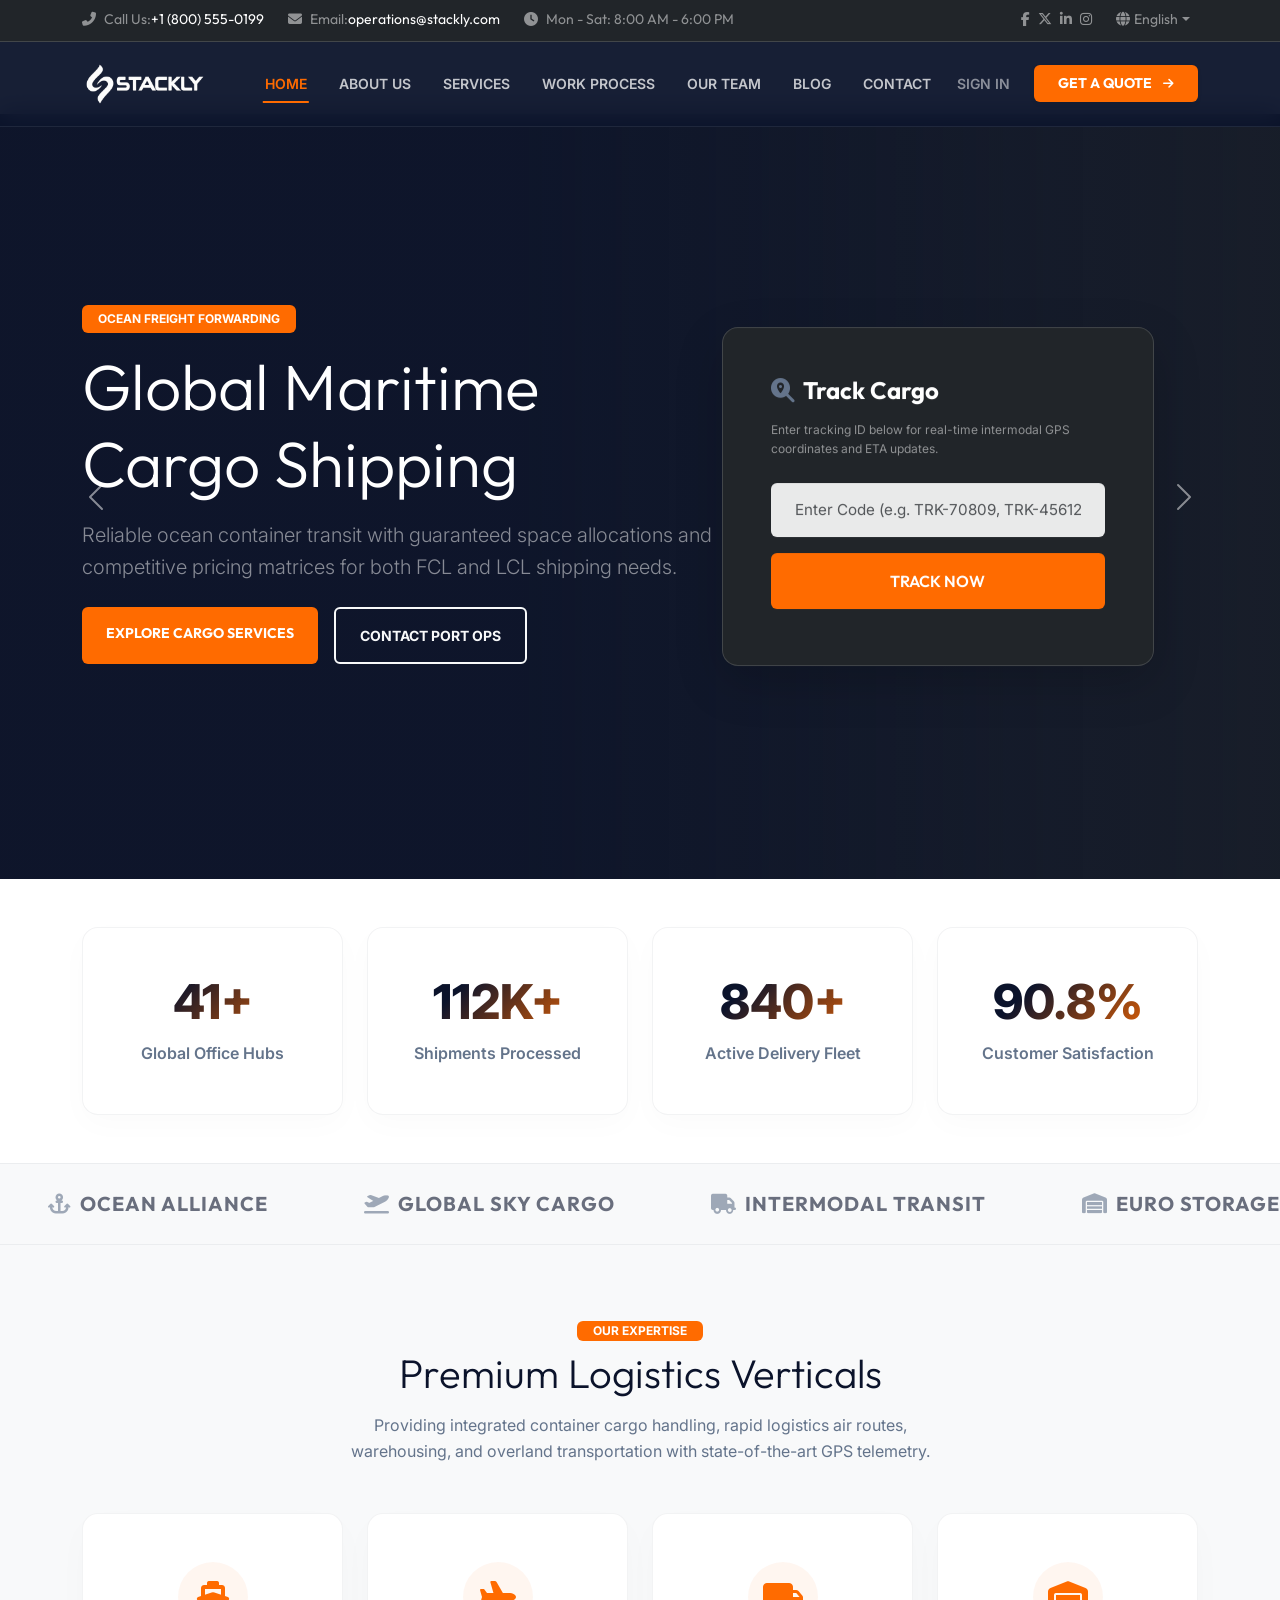
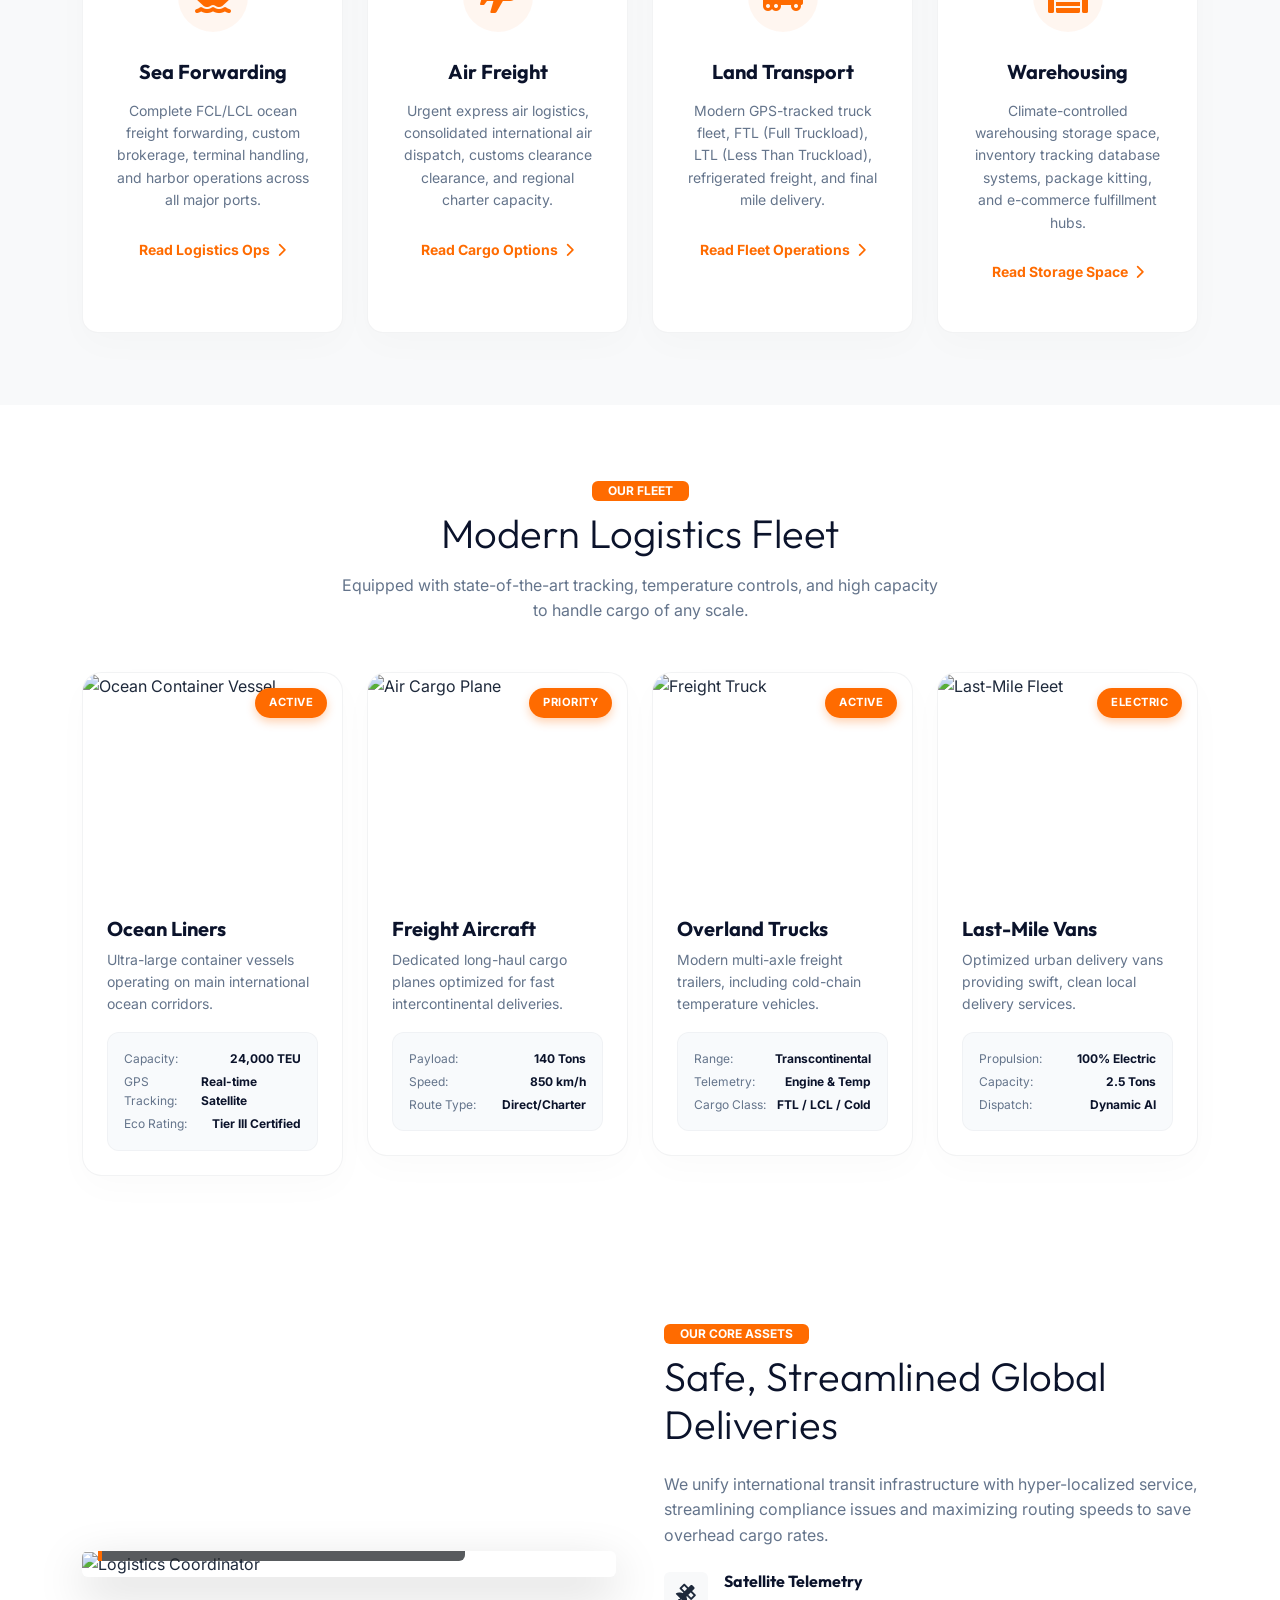
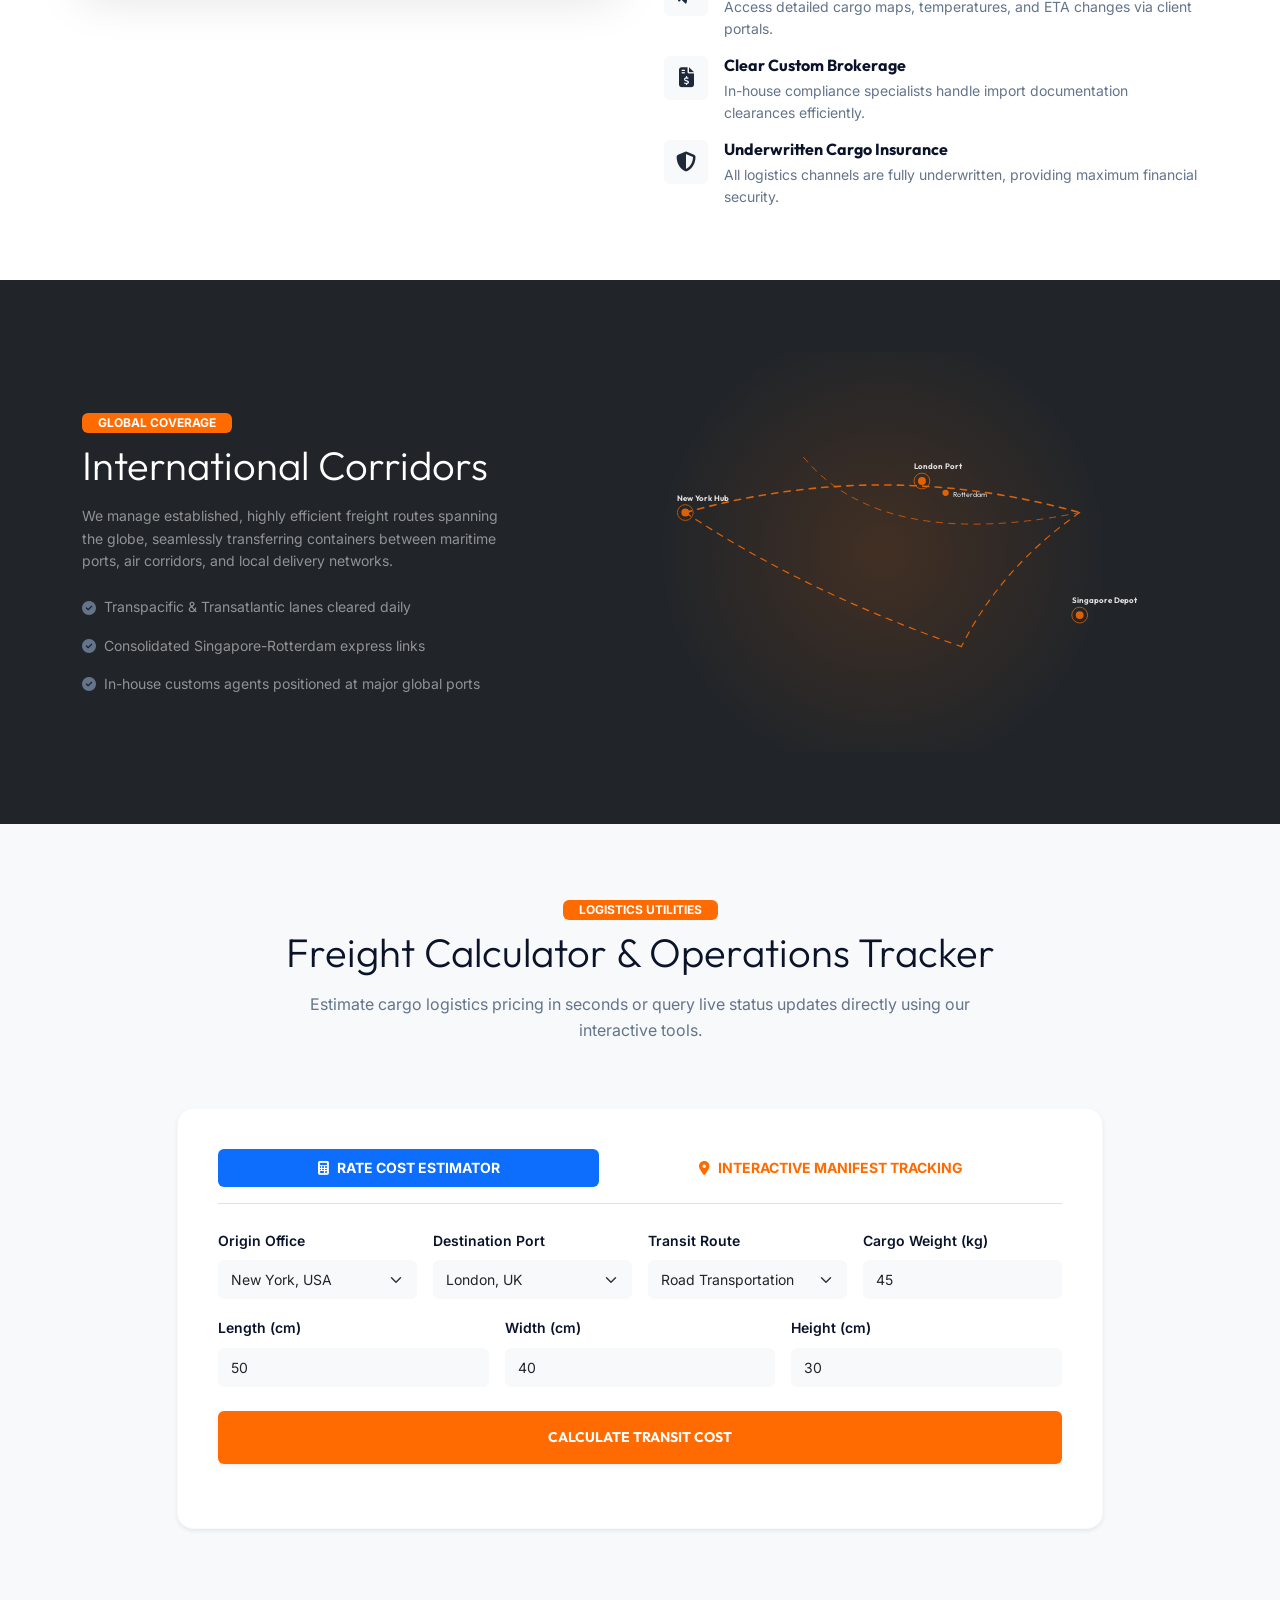
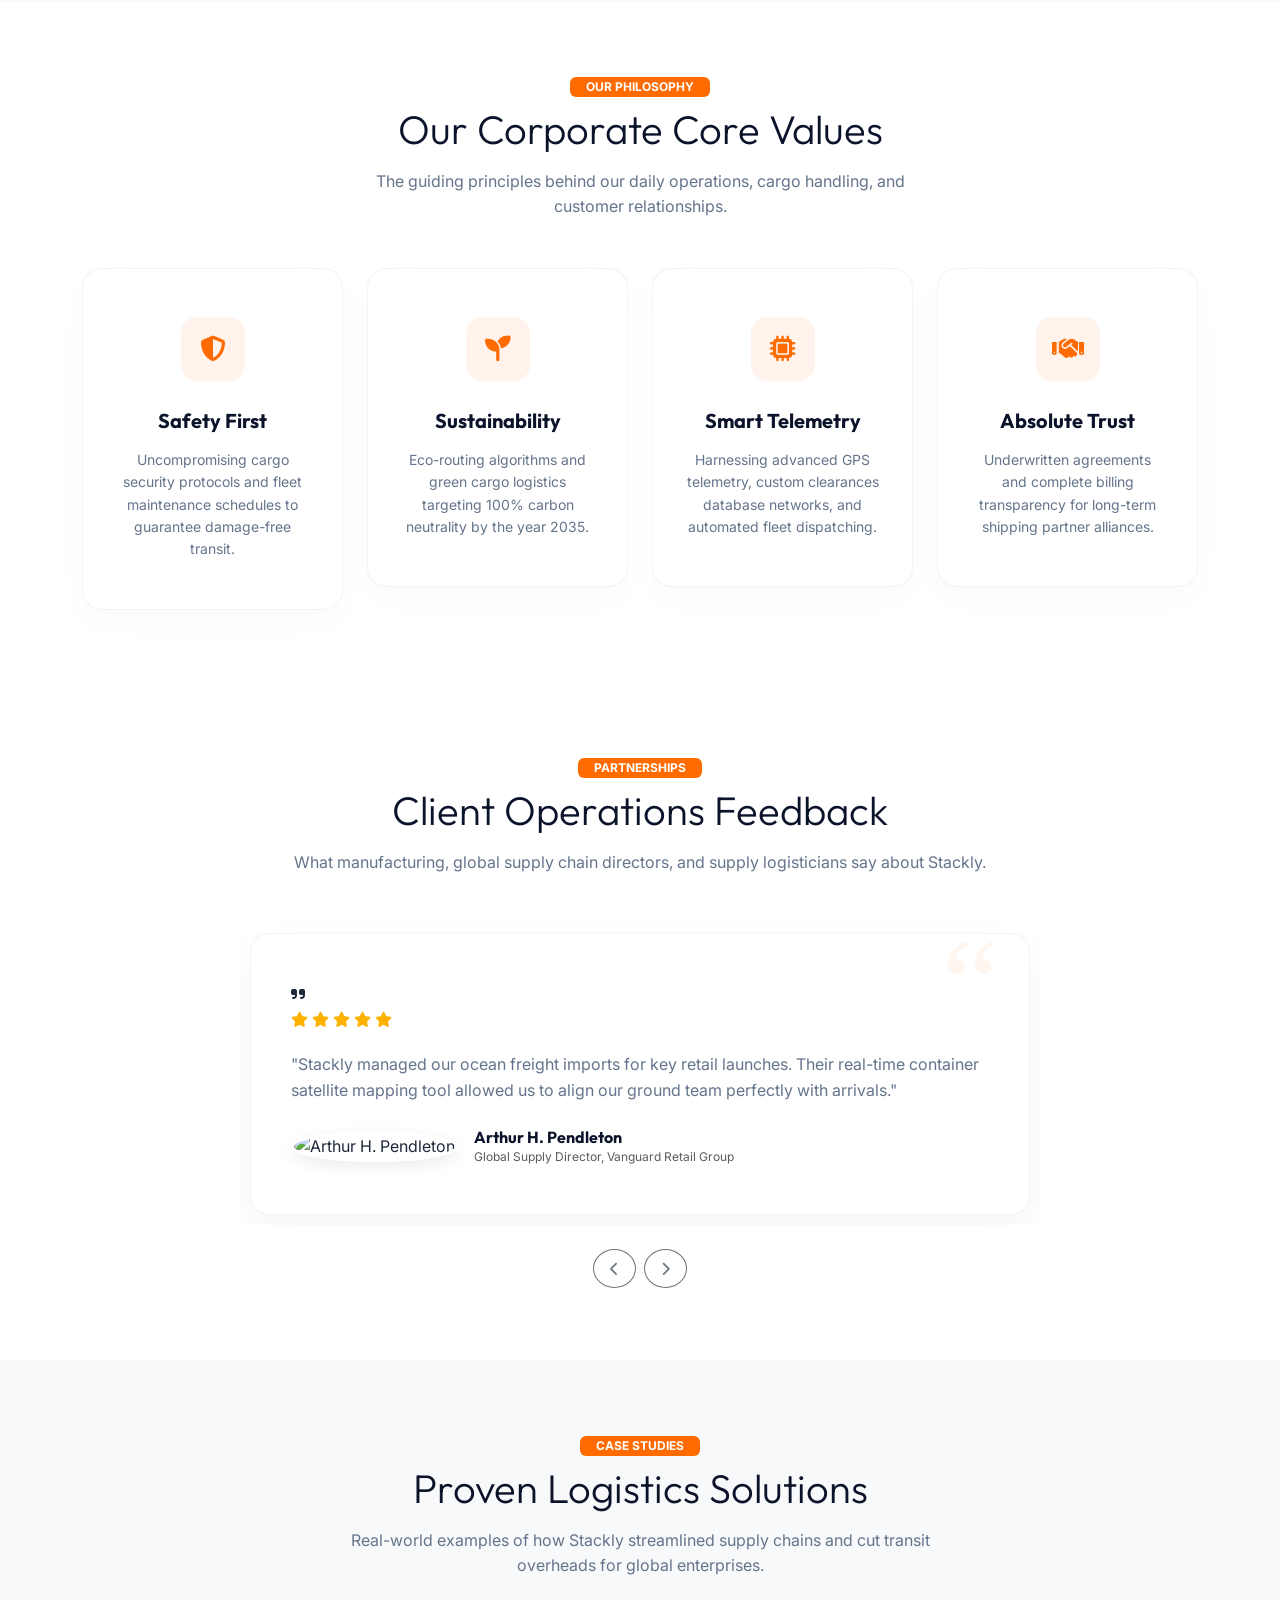
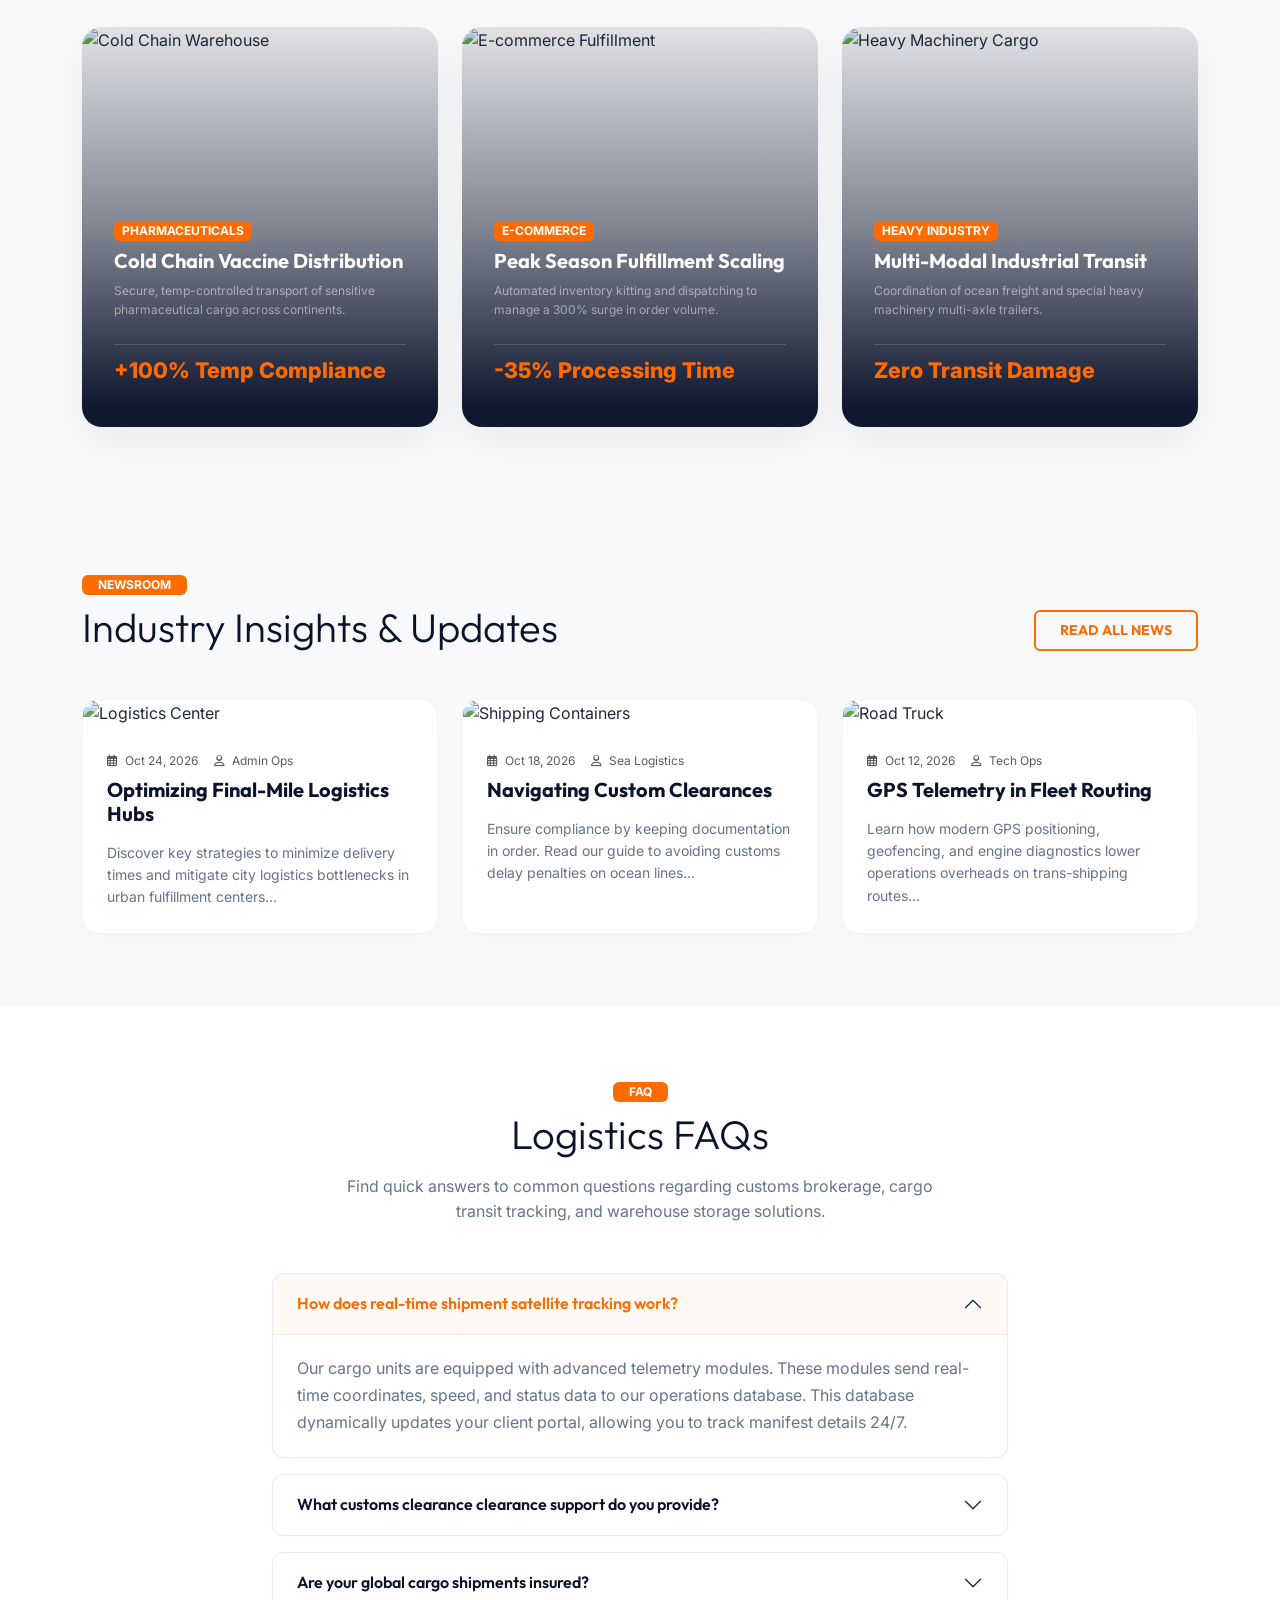
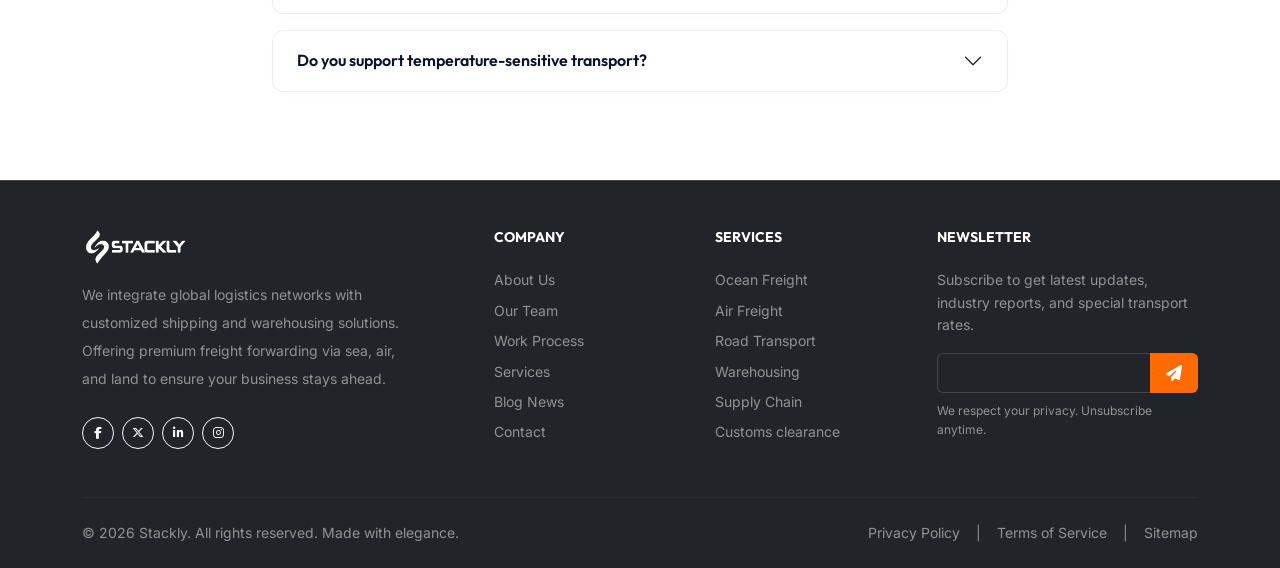
==== commit 4e3c0fc9: "refactor: changes" ====
--- a/index.html
+++ b/index.html
@@ -77,12 +77,12 @@
                       class="d-flex gap-3 animate__animated animate__fadeInUp animate__delay-3s"
                     >
                       <a
-                        href="pages/services.html"
+                        href="#"
                         class="btn btn-accent px-4 py-3 text-uppercase fs-7 fw-bold tracking-wide"
                         >Explore Cargo Services</a
                       >
                       <a
-                        href="pages/contact.html"
+                        href="#"
                         class="btn btn-outline-light border-2 px-4 py-3 text-uppercase fs-7 fw-bold tracking-wide"
                         >Contact Port Ops</a
                       >
@@ -122,12 +122,12 @@
                     </p>
                     <div class="d-flex gap-3">
                       <a
-                        href="pages/services.html"
+                        href="#"
                         class="btn btn-accent px-4 py-3 text-uppercase fs-7 fw-bold tracking-wide"
                         >View Transit Times</a
                       >
                       <a
-                        href="pages/contact.html"
+                        href="#"
                         class="btn btn-outline-light border-2 px-4 py-3 text-uppercase fs-7 fw-bold tracking-wide"
                         >Get Air Tariff</a
                       >
@@ -167,12 +167,12 @@
                     </p>
                     <div class="d-flex gap-3">
                       <a
-                        href="pages/services.html"
+                        href="#"
                         class="btn btn-accent px-4 py-3 text-uppercase fs-7 fw-bold tracking-wide"
                         >Warehouse Solutions</a
                       >
                       <a
-                        href="pages/contact.html"
+                        href="#"
                         class="btn btn-outline-light border-2 px-4 py-3 text-uppercase fs-7 fw-bold tracking-wide"
                         >Request Audits</a
                       >
@@ -436,7 +436,7 @@
                   ports.
                 </p>
                 <a
-                  href="pages/services.html"
+                  href="#"
                   class="btn btn-link text-accent fw-bold text-decoration-none fs-7 p-0 hover-grow"
                   >Read Logistics Ops <i class="fas fa-chevron-right ms-1"></i
                 ></a>
@@ -453,7 +453,7 @@
                   capacity.
                 </p>
                 <a
-                  href="pages/services.html"
+                  href="#"
                   class="btn btn-link text-accent fw-bold text-decoration-none fs-7 p-0 hover-grow"
                   >Read Cargo Options <i class="fas fa-chevron-right ms-1"></i
                 ></a>
@@ -472,7 +472,7 @@
                   delivery.
                 </p>
                 <a
-                  href="pages/services.html"
+                  href="#"
                   class="btn btn-link text-accent fw-bold text-decoration-none fs-7 p-0 hover-grow"
                   >Read Fleet Operations
                   <i class="fas fa-chevron-right ms-1"></i
@@ -490,7 +490,7 @@
                   fulfillment hubs.
                 </p>
                 <a
-                  href="pages/services.html"
+                  href="#"
                   class="btn btn-link text-accent fw-bold text-decoration-none fs-7 p-0 hover-grow"
                   >Read Storage Space <i class="fas fa-chevron-right ms-1"></i
                 ></a>
@@ -1513,7 +1513,7 @@
               </h2>
             </div>
             <a
-              href="pages/blog.html"
+              href="#"
               class="btn btn-outline-accent px-4 py-2 text-uppercase fs-7 fw-bold d-none d-md-inline-block"
               >Read All News</a
             >
@@ -1541,7 +1541,7 @@
                   </div>
                   <h5 class="fw-bold mb-3 text-primary">
                     <a
-                      href="pages/blog.html"
+                      href="#"
                       class="text-decoration-none text-primary hover-text-accent transition"
                       >Optimizing Final-Mile Logistics Hubs</a
                     >
@@ -1575,7 +1575,7 @@
                   </div>
                   <h5 class="fw-bold mb-3 text-primary">
                     <a
-                      href="pages/blog.html"
+                      href="#"
                       class="text-decoration-none text-primary hover-text-accent transition"
                       >Navigating Custom Clearances</a
                     >
@@ -1609,7 +1609,7 @@
                   </div>
                   <h5 class="fw-bold mb-3 text-primary">
                     <a
-                      href="pages/blog.html"
+                      href="#"
                       class="text-decoration-none text-primary hover-text-accent transition"
                       >GPS Telemetry in Fleet Routing</a
                     >
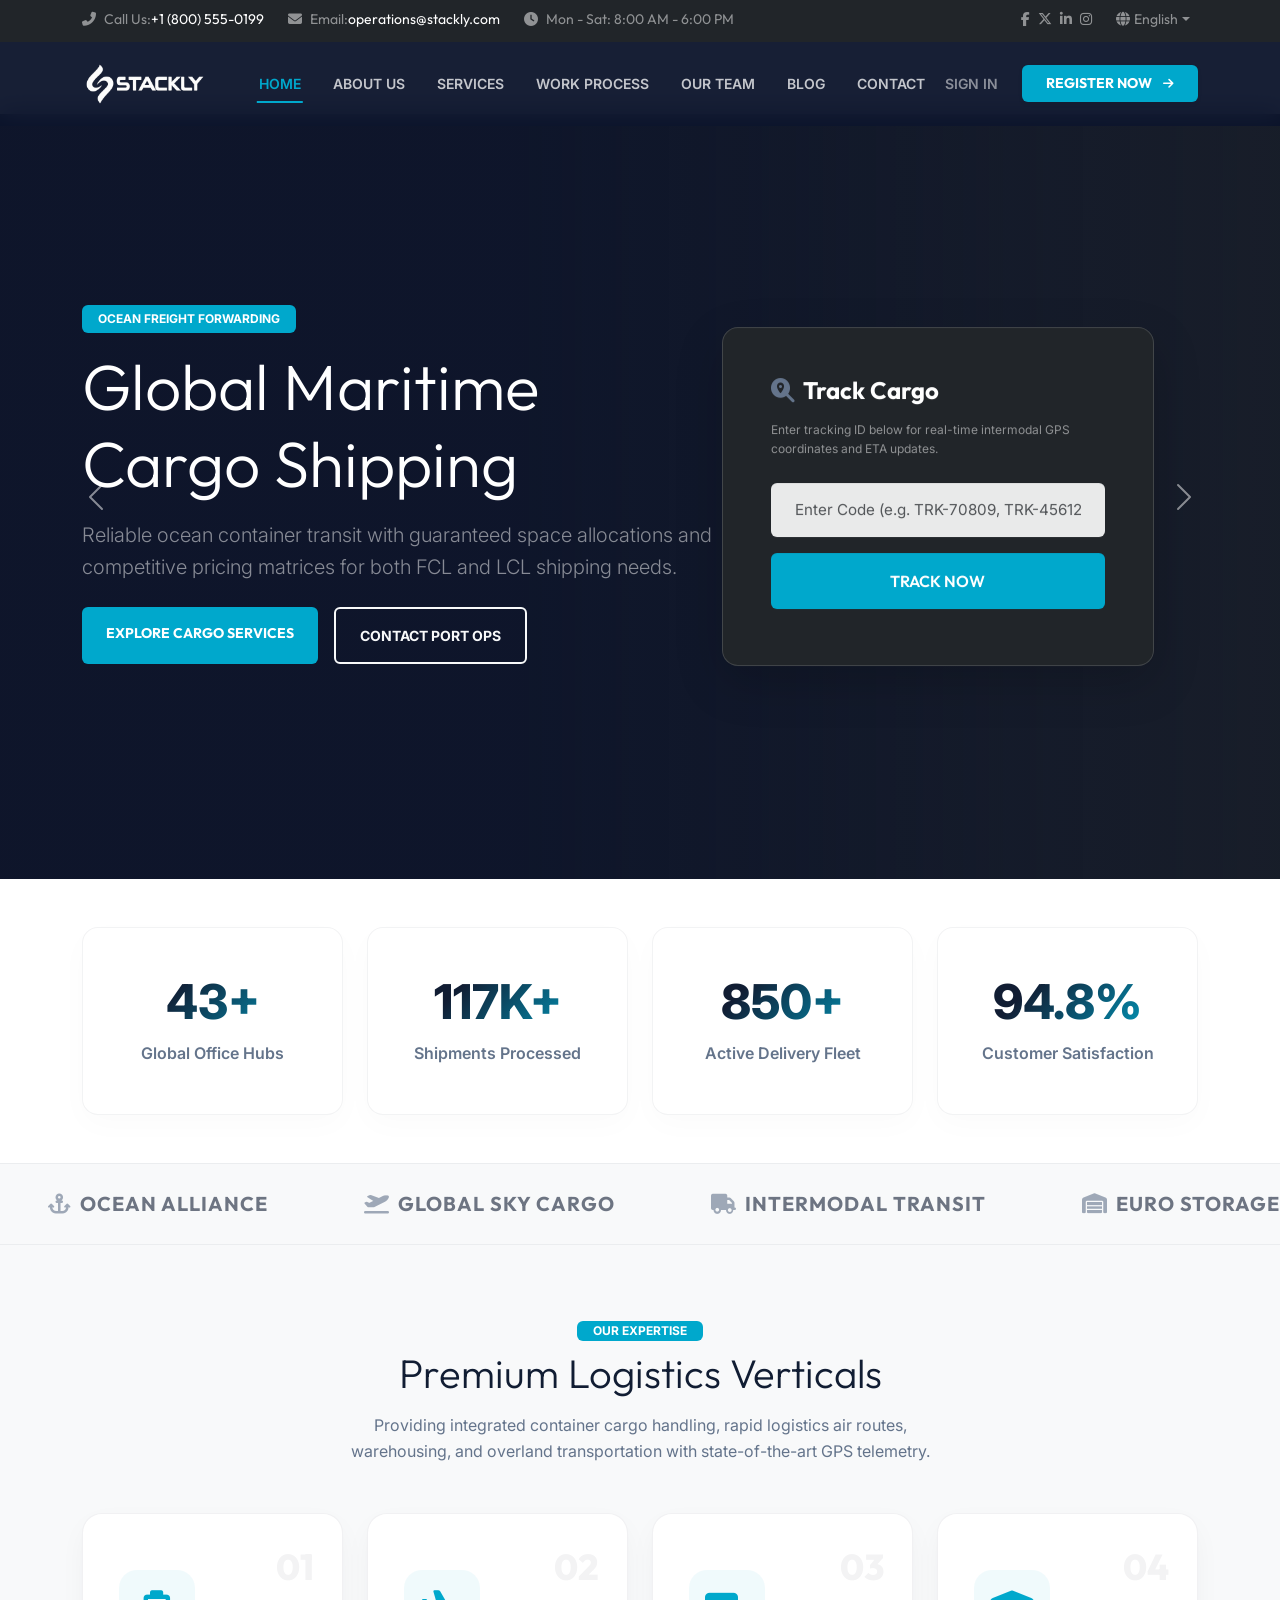
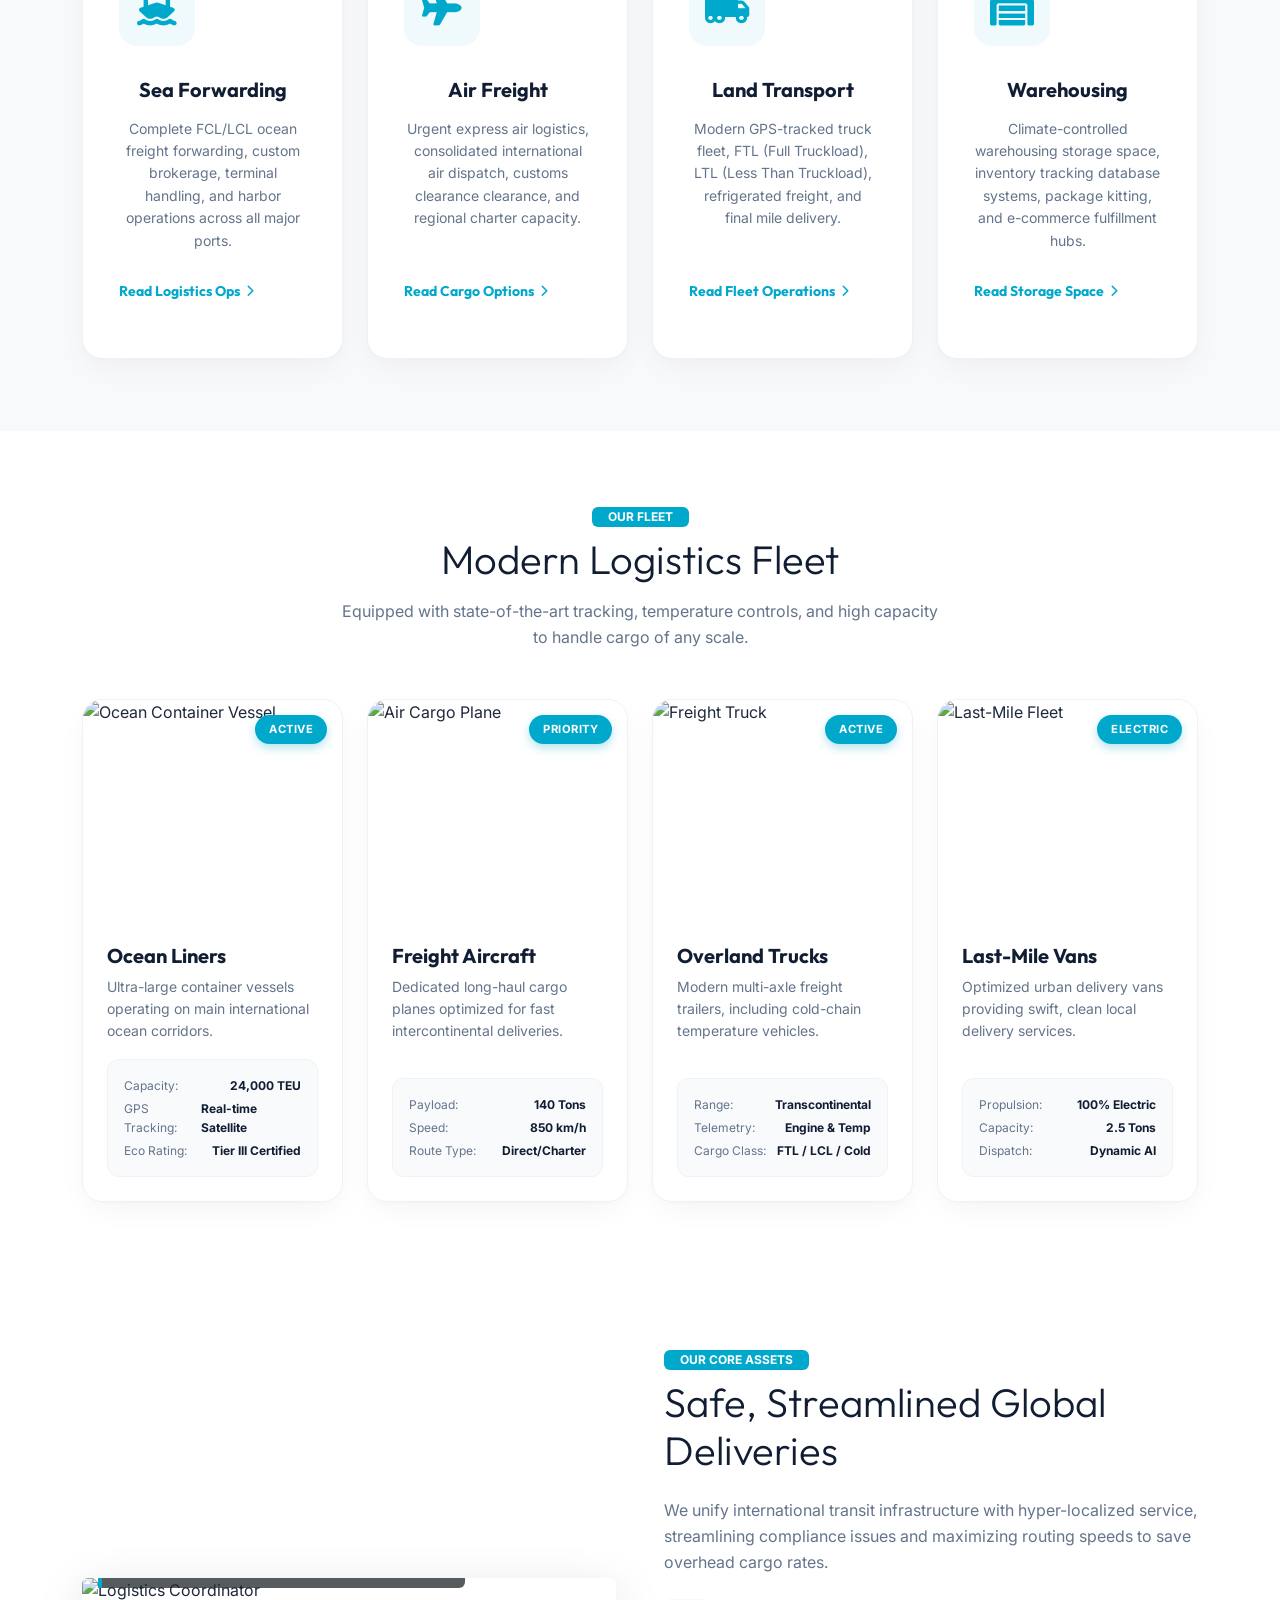
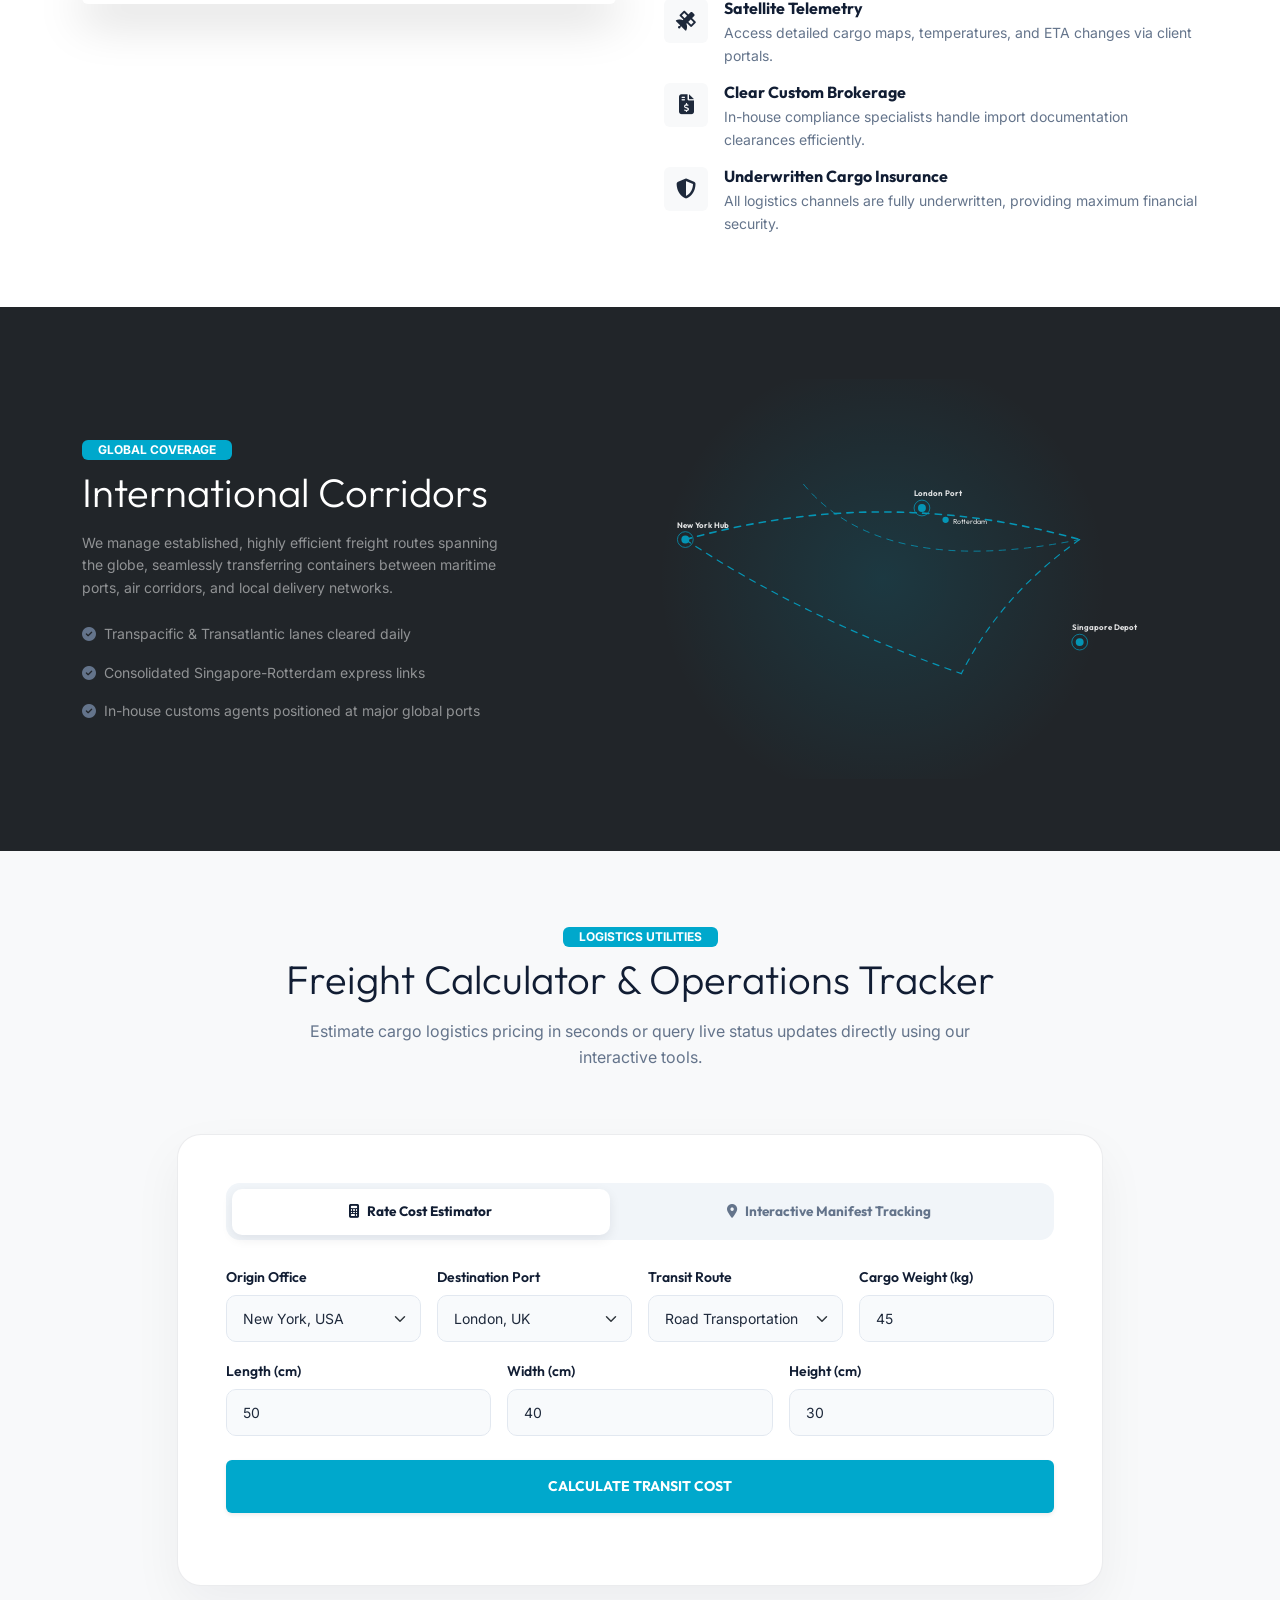
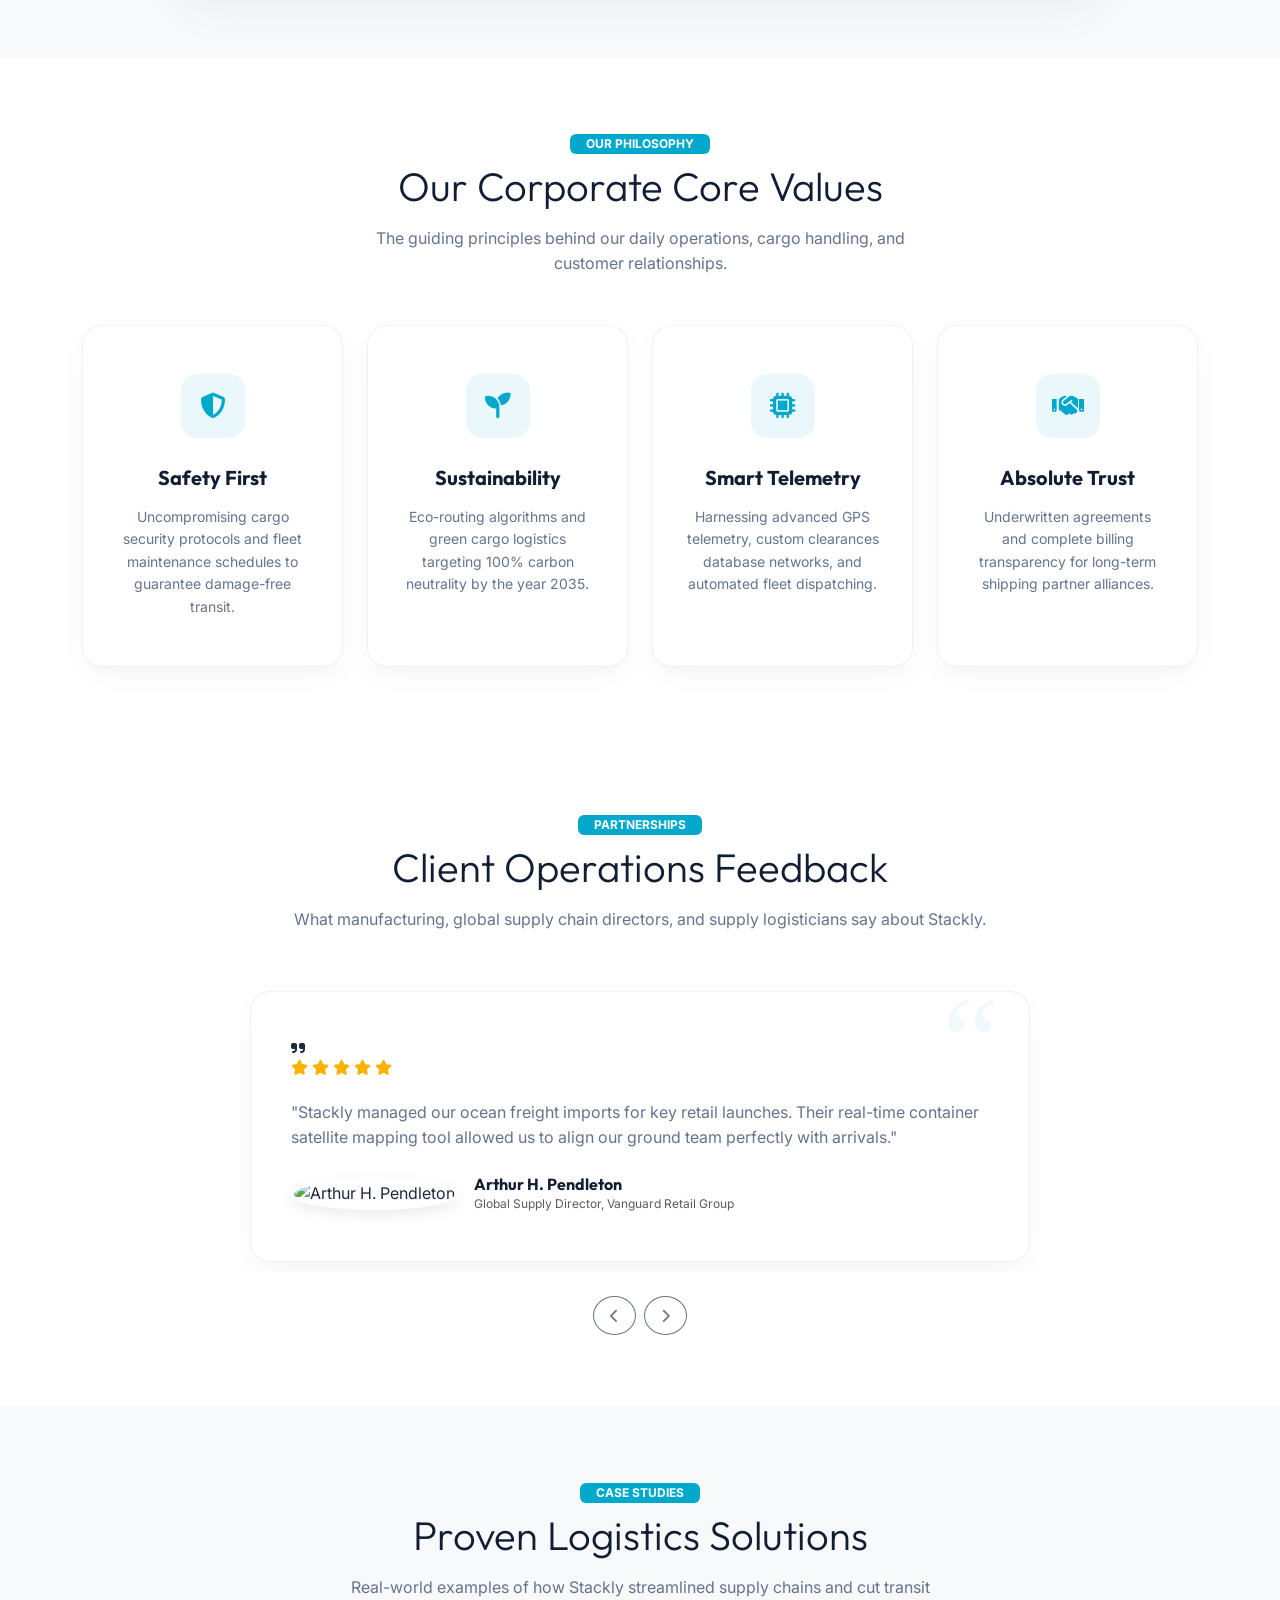
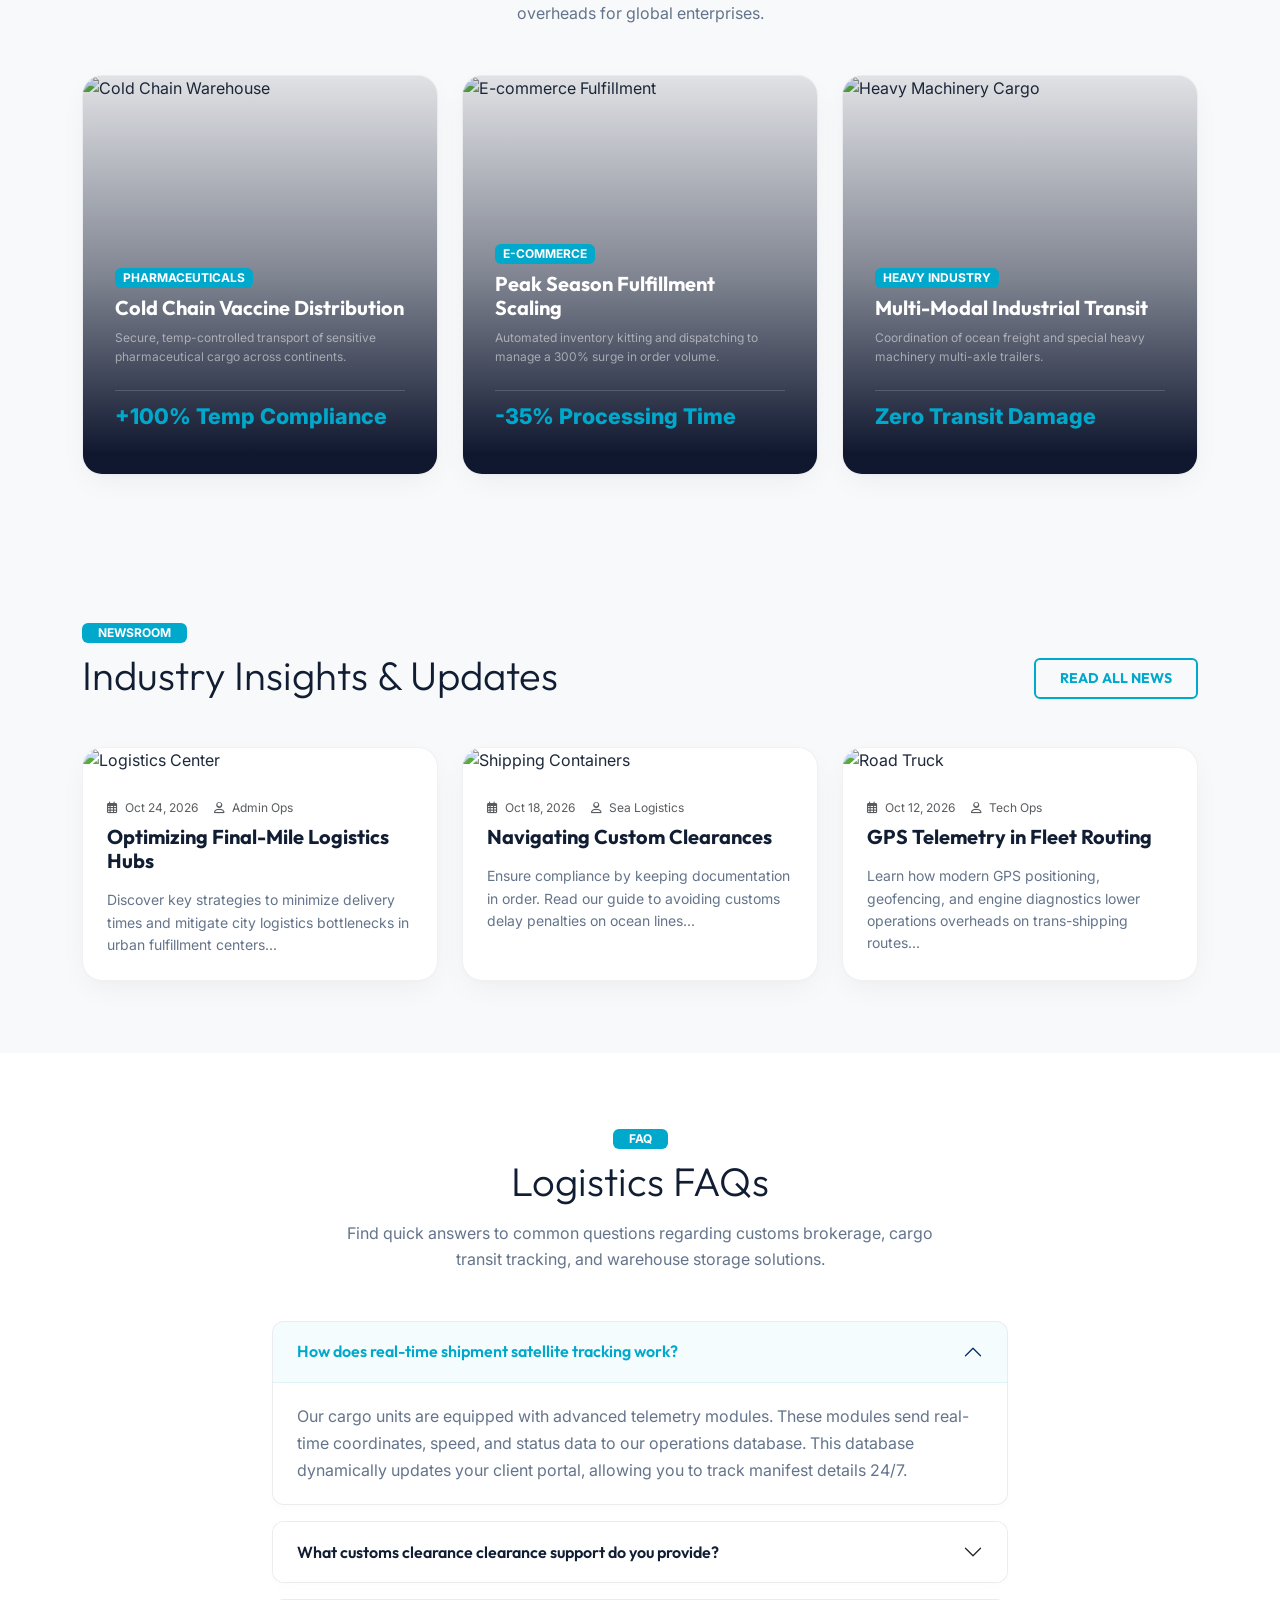
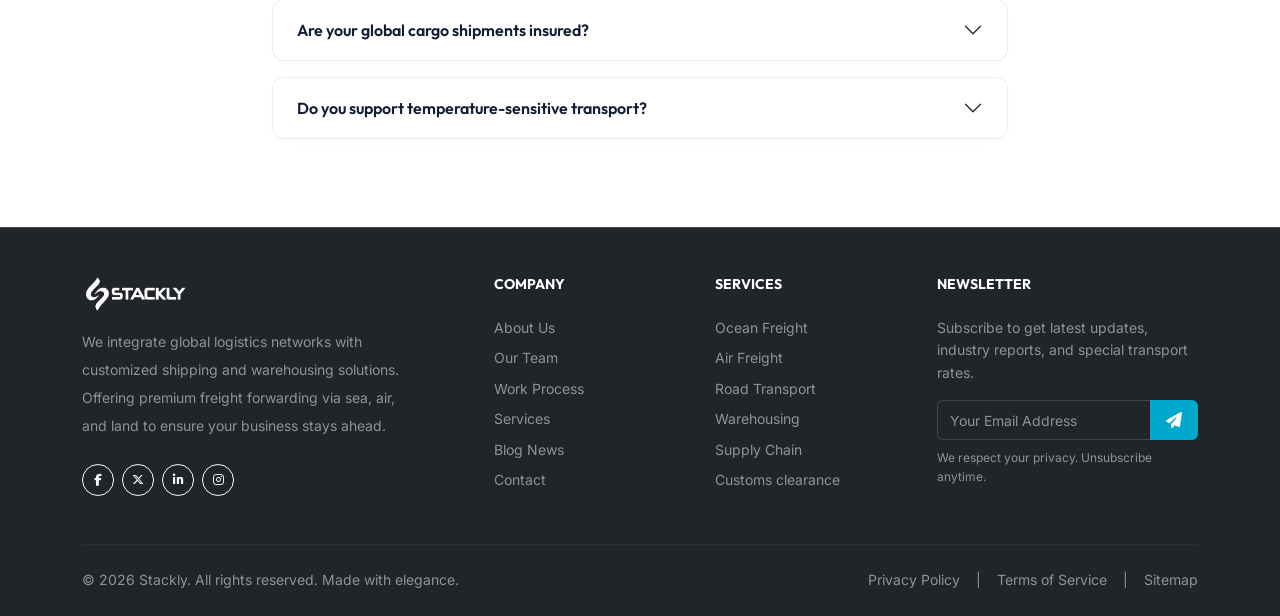
==== commit e88ddd24: "refactor: fixed changes" ====
--- a/index.html
+++ b/index.html
@@ -428,6 +428,7 @@
             <!-- Service 1: Ocean Cargo -->
             <div class="col-lg-3 col-md-6">
               <div class="card-service text-center">
+                <div class="service-number">01</div>
                 <div class="service-icon"><i class="fas fa-ship"></i></div>
                 <h5 class="fw-bold mb-3 text-primary">Sea Forwarding</h5>
                 <p class="text-secondary fs-7 mb-4">
@@ -435,16 +436,15 @@
                   terminal handling, and harbor operations across all major
                   ports.
                 </p>
-                <a
-                  href="#"
-                  class="btn btn-link text-accent fw-bold text-decoration-none fs-7 p-0 hover-grow"
-                  >Read Logistics Ops <i class="fas fa-chevron-right ms-1"></i
-                ></a>
+                <a href="#" class="service-link fs-7">
+                  Read Logistics Ops <i class="fas fa-chevron-right"></i>
+                </a>
               </div>
             </div>
             <!-- Service 2: Air Cargo -->
             <div class="col-lg-3 col-md-6">
               <div class="card-service text-center">
+                <div class="service-number">02</div>
                 <div class="service-icon"><i class="fas fa-plane"></i></div>
                 <h5 class="fw-bold mb-3 text-primary">Air Freight</h5>
                 <p class="text-secondary fs-7 mb-4">
@@ -452,16 +452,15 @@
                   dispatch, customs clearance clearance, and regional charter
                   capacity.
                 </p>
-                <a
-                  href="#"
-                  class="btn btn-link text-accent fw-bold text-decoration-none fs-7 p-0 hover-grow"
-                  >Read Cargo Options <i class="fas fa-chevron-right ms-1"></i
-                ></a>
+                <a href="#" class="service-link fs-7">
+                  Read Cargo Options <i class="fas fa-chevron-right"></i>
+                </a>
               </div>
             </div>
             <!-- Service 3: Road Logistics -->
             <div class="col-lg-3 col-md-6">
               <div class="card-service text-center">
+                <div class="service-number">03</div>
                 <div class="service-icon">
                   <i class="fas fa-truck-moving"></i>
                 </div>
@@ -471,17 +470,15 @@
                   (Less Than Truckload), refrigerated freight, and final mile
                   delivery.
                 </p>
-                <a
-                  href="#"
-                  class="btn btn-link text-accent fw-bold text-decoration-none fs-7 p-0 hover-grow"
-                  >Read Fleet Operations
-                  <i class="fas fa-chevron-right ms-1"></i
-                ></a>
+                <a href="#" class="service-link fs-7">
+                  Read Fleet Operations <i class="fas fa-chevron-right"></i>
+                </a>
               </div>
             </div>
             <!-- Service 4: Warehousing -->
             <div class="col-lg-3 col-md-6">
               <div class="card-service text-center">
+                <div class="service-number">04</div>
                 <div class="service-icon"><i class="fas fa-warehouse"></i></div>
                 <h5 class="fw-bold mb-3 text-primary">Warehousing</h5>
                 <p class="text-secondary fs-7 mb-4">
@@ -489,11 +486,9 @@
                   tracking database systems, package kitting, and e-commerce
                   fulfillment hubs.
                 </p>
-                <a
-                  href="#"
-                  class="btn btn-link text-accent fw-bold text-decoration-none fs-7 p-0 hover-grow"
-                  >Read Storage Space <i class="fas fa-chevron-right ms-1"></i
-                ></a>
+                <a href="#" class="service-link fs-7">
+                  Read Storage Space <i class="fas fa-chevron-right"></i>
+                </a>
               </div>
             </div>
           </div>
@@ -961,17 +956,16 @@
 
           <div class="row justify-content-center">
             <div class="col-lg-10">
-              <div
-                class="calculator-card shadow-sm bg-white border border-light"
-              >
+              <div class="calculator-card">
+                <!-- Premium Segmented Tab Control -->
                 <ul
-                  class="nav nav-pills nav-fill mb-4 border-bottom pb-3"
+                  class="nav nav-pills nav-fill mb-4"
                   id="utilityTab"
                   role="tablist"
                 >
                   <li class="nav-item" role="presentation">
                     <button
-                      class="nav-link active py-2 text-uppercase fs-7 fw-bold tracking-wide"
+                      class="nav-link active"
                       id="calc-tab"
                       data-bs-toggle="tab"
                       data-bs-target="#calc-panel"
@@ -985,7 +979,7 @@
                   </li>
                   <li class="nav-item" role="presentation">
                     <button
-                      class="nav-link py-2 text-uppercase fs-7 fw-bold tracking-wide"
+                      class="nav-link"
                       id="track-tab"
                       data-bs-toggle="tab"
                       data-bs-target="#track-panel"
@@ -994,8 +988,7 @@
                       aria-controls="track-panel"
                       aria-selected="false"
                     >
-                      <i class="fas fa-map-marker-alt me-2"></i>Interactive
-                      Manifest Tracking
+                      <i class="fas fa-map-marker-alt me-2"></i>Interactive Manifest Tracking
                     </button>
                   </li>
                 </ul>
@@ -1011,14 +1004,8 @@
                     <form id="quoteCalculatorForm">
                       <div class="row g-3">
                         <div class="col-md-6 col-lg-3">
-                          <label
-                            class="form-label text-primary fw-semibold fs-7"
-                            >Origin Office</label
-                          >
-                          <select
-                            class="form-select bg-light border-light shadow-none fs-7 py-2"
-                            id="calcOrigin"
-                          >
+                          <label class="form-label fs-7">Origin Office</label>
+                          <select class="form-select fs-7" id="calcOrigin">
                             <option value="us" selected>New York, USA</option>
                             <option value="uk">London, UK</option>
                             <option value="eu">Rotterdam, Netherlands</option>
@@ -1026,14 +1013,8 @@
                           </select>
                         </div>
                         <div class="col-md-6 col-lg-3">
-                          <label
-                            class="form-label text-primary fw-semibold fs-7"
-                            >Destination Port</label
-                          >
-                          <select
-                            class="form-select bg-light border-light shadow-none fs-7 py-2"
-                            id="calcDest"
-                          >
+                          <label class="form-label fs-7">Destination Port</label>
+                          <select class="form-select fs-7" id="calcDest">
                             <option value="us">New York, USA</option>
                             <option value="uk" selected>London, UK</option>
                             <option value="eu">Rotterdam, Netherlands</option>
@@ -1041,30 +1022,19 @@
                           </select>
                         </div>
                         <div class="col-md-6 col-lg-3">
-                          <label
-                            class="form-label text-primary fw-semibold fs-7"
-                            >Transit Route</label
-                          >
-                          <select
-                            class="form-select bg-light border-light shadow-none fs-7 py-2"
-                            id="calcService"
-                          >
-                            <option value="road" selected>
-                              Road Transportation
-                            </option>
+                          <label class="form-label fs-7">Transit Route</label>
+                          <select class="form-select fs-7" id="calcService">
+                            <option value="road" selected>Road Transportation</option>
                             <option value="air">Air Freight Express</option>
                             <option value="sea">Sea Cargo Container</option>
                             <option value="express">Priority Courier</option>
                           </select>
                         </div>
                         <div class="col-md-6 col-lg-3">
-                          <label
-                            class="form-label text-primary fw-semibold fs-7"
-                            >Cargo Weight (kg)</label
-                          >
+                          <label class="form-label fs-7">Cargo Weight (kg)</label>
                           <input
                             type="number"
-                            class="form-control bg-light border-light shadow-none fs-7 py-2"
+                            class="form-control fs-7"
                             id="calcWeight"
                             placeholder="Mass in kg"
                             value="45"
@@ -1074,13 +1044,10 @@
 
                         <!-- Dimensions -->
                         <div class="col-md-4">
-                          <label
-                            class="form-label text-primary fw-semibold fs-7"
-                            >Length (cm)</label
-                          >
+                          <label class="form-label fs-7">Length (cm)</label>
                           <input
                             type="number"
-                            class="form-control bg-light border-light shadow-none fs-7 py-2"
+                            class="form-control fs-7"
                             id="calcLength"
                             placeholder="Length"
                             value="50"
@@ -1088,13 +1055,10 @@
                           />
                         </div>
                         <div class="col-md-4">
-                          <label
-                            class="form-label text-primary fw-semibold fs-7"
-                            >Width (cm)</label
-                          >
+                          <label class="form-label fs-7">Width (cm)</label>
                           <input
                             type="number"
-                            class="form-control bg-light border-light shadow-none fs-7 py-2"
+                            class="form-control fs-7"
                             id="calcWidth"
                             placeholder="Width"
                             value="40"
@@ -1102,13 +1066,10 @@
                           />
                         </div>
                         <div class="col-md-4">
-                          <label
-                            class="form-label text-primary fw-semibold fs-7"
-                            >Height (cm)</label
-                          >
+                          <label class="form-label fs-7">Height (cm)</label>
                           <input
                             type="number"
-                            class="form-control bg-light border-light shadow-none fs-7 py-2"
+                            class="form-control fs-7"
                             id="calcHeight"
                             placeholder="Height"
                             value="30"
@@ -1119,7 +1080,7 @@
                         <div class="col-12 d-grid mt-4">
                           <button
                             type="submit"
-                            class="btn btn-accent py-3 text-uppercase tracking-wider fs-7 fw-bold shadow-sm"
+                            class="btn btn-accent py-3 text-uppercase tracking-wider fs-7 fw-bold shadow-sm hover-grow"
                           >
                             Calculate Transit Cost
                           </button>
@@ -1137,29 +1098,24 @@
                     aria-labelledby="track-tab"
                   >
                     <p class="text-secondary fs-7 mb-4">
-                      Enter your shipping tracking ID to query our database.
-                      Real-time updates reflect custom checkpoints, departures,
-                      and flight/vessel transfers.
+                      Enter your shipping tracking ID to query our database. Real-time updates reflect custom checkpoints, departures, and flight/vessel transfers.
                     </p>
-                    <div class="alert alert-info py-2 px-3 fs-7 mb-4">
-                      <i class="fas fa-lightbulb me-2 text-primary"></i
-                      ><strong>Demo tracking codes:</strong> Try
-                      <code>TRK-70809</code> (Delivered),
-                      <code>TRK-45612</code> (Out for Delivery), or
-                      <code>TRK-12345</code> (In Transit).
+                    <div class="demo-note-card mb-4 d-flex align-items-center gap-2">
+                      <i class="fas fa-lightbulb text-accent"></i>
+                      <span><strong>Demo tracking codes:</strong> Try <code>TRK-70809</code> (Delivered), <code>TRK-45612</code> (Out for Delivery), or <code>TRK-12345</code> (In Transit).</span>
                     </div>
                     <!-- Search Input -->
                     <form id="standaloneTrackerForm">
-                      <div class="input-group">
+                      <div class="tracking-input-group">
                         <input
                           type="text"
-                          class="form-control bg-light border-light shadow-none fs-7 py-3 px-4"
+                          class="form-control fs-7"
                           id="standaloneTrackingInput"
                           placeholder="Enter Tracking Code..."
                           required
                         />
                         <button
-                          class="btn btn-accent px-4 text-uppercase fw-semibold tracking-wider fs-7"
+                          class="btn btn-accent text-uppercase fw-bold tracking-wider fs-7"
                           type="submit"
                         >
                           Track Manifest
--- a/assets/css/styles.css
+++ b/assets/css/styles.css
@@ -3,9 +3,9 @@
 
 /* CSS Variables for Premium Design Palette */
 :root {
-  --primary-color: #0b132b; /* Deep Midnight Navy */
-  --secondary-color: #ff6b00; /* Premium Amber Orange */
-  --secondary-hover: #e05300; /* Darker Orange for Active States */
+  --primary-color: #111d33; /* Royal Midnight Blue */
+  --secondary-color: #00a8cc; /* Electric Ocean Teal */
+  --secondary-hover: #0083a0; /* Deep Ocean Teal */
   --text-primary: #1e293b; /* Charcoal Slate for Main Text */
   --text-secondary: #64748b; /* Muted Cool Slate */
   --bg-light: #f8fafc; /* Crisp Cool Grey Background */
@@ -15,17 +15,27 @@
   --font-heading: "Outfit", sans-serif;
   --font-body: "Inter", sans-serif;
 
+  /* Premium Card Design Token Variables */
+  --card-radius: 20px;
+  --card-shadow:
+    0 10px 30px -5px rgba(17, 29, 51, 0.05),
+    0 2px 6px -2px rgba(17, 29, 51, 0.02);
+  --card-shadow-hover:
+    0 20px 40px -10px rgba(17, 29, 51, 0.12),
+    0 4px 16px -4px rgba(17, 29, 51, 0.04);
+  --card-border: 1px solid rgba(17, 29, 51, 0.06);
+
   /* Override Bootstrap color tokens to brand palette */
-  --bs-primary: #0b132b;
-  --bs-primary-rgb: 11, 19, 43;
-  --bs-secondary: #ff6b00;
-  --bs-secondary-rgb: 255, 107, 0;
-  --bs-link-color: #ff6b00;
-  --bs-link-hover-color: #e05300;
+  --bs-primary: #111d33;
+  --bs-primary-rgb: 17, 29, 51;
+  --bs-secondary: #00a8cc;
+  --bs-secondary-rgb: 0, 168, 204;
+  --bs-link-color: #00a8cc;
+  --bs-link-hover-color: #0083a0;
 }
 
 html {
-  overflow-x: hidden;
+  overflow-x: clip;
 }
 
 /* Base resets & typography */
@@ -33,12 +43,12 @@
   font-family: var(--font-body);
   color: var(--text-primary);
   background-color: #ffffff;
-  overflow-x: hidden;
+  overflow-x: clip;
   line-height: 1.6;
 }
 
 main {
-  padding-top: 72px; /* space for fixed navbar on mobile */
+  padding-top: 114px; /* top-bar (42px) + navbar (~72px) */
 }
 
 h1,
@@ -86,7 +96,7 @@
 .btn-accent:active {
   background-color: var(--secondary-hover);
   color: #ffffff;
-  box-shadow: 0 8px 24px rgba(255, 107, 0, 0.3);
+  box-shadow: 0 8px 24px rgba(0, 168, 204, 0.3);
 }
 
 .btn-outline-accent {
@@ -101,13 +111,26 @@
 .btn-outline-accent:hover {
   background-color: var(--secondary-color);
   color: #ffffff;
-  box-shadow: 0 8px 24px rgba(255, 107, 0, 0.25);
+  box-shadow: 0 8px 24px rgba(0, 168, 204, 0.25);
 }
 
 /* Top Mini Header Bar */
 .top-bar {
   font-family: var(--font-heading);
   height: 42px;
+  position: fixed;
+  top: 0;
+  left: 0;
+  width: 100%;
+  z-index: 1031;
+  transition:
+    top 0.35s ease,
+    opacity 0.35s ease;
+}
+.top-bar.hidden {
+  top: -42px;
+  opacity: 0;
+  pointer-events: none;
 }
 .top-info span {
   display: inline-flex;
@@ -119,17 +142,16 @@
 
 /* Glassmorphic Navbar Custom Styling */
 .navbar {
-  position: absolute;
-  top: 42px; /* starts below top bar */
+  position: fixed;
+  top: 42px; /* sits just below the top-bar */
   left: 0;
   width: 100%;
   z-index: 1030;
   background-color: rgba(11, 19, 43, 0.95);
   backdrop-filter: blur(12px) saturate(180%);
   -webkit-backdrop-filter: blur(12px) saturate(180%);
-  border-bottom: 1px solid rgba(255, 255, 255, 0.08);
   transition:
-    top 0.3s ease,
+    top 0.35s ease,
     background-color 0.4s ease,
     padding 0.4s ease,
     box-shadow 0.4s ease;
@@ -139,14 +161,15 @@
 
 @media (max-width: 991.98px) {
   .navbar {
-    position: fixed;
-    top: 0; /* no top-bar on mobile */
+    top: 0;
+  }
+  main {
+    padding-top: 72px;
   }
 }
 
 .navbar.scrolled {
-  position: fixed;
-  top: 0; /* slide up to 0 when scrolled */
+  top: 0;
   background-color: rgba(11, 19, 43, 0.98);
   box-shadow: 0 10px 30px rgba(0, 0, 0, 0.15);
   padding-top: 0.6rem;
@@ -266,8 +289,8 @@
 }
 .stat-box:hover {
   transform: translateY(-10px);
-  box-shadow: 0 20px 40px rgba(11, 19, 43, 0.1);
-  border-color: rgba(255, 107, 0, 0.2);
+  box-shadow: 0 20px 40px rgba(17, 29, 51, 0.1);
+  border-color: rgba(0, 168, 204, 0.2);
 }
 .stat-number {
   font-size: 3rem;
@@ -285,20 +308,65 @@
   -webkit-text-fill-color: transparent;
 }
 
-/* Services Cards Section */
-.card-service {
-  border: 1px solid rgba(11, 19, 43, 0.05);
-  border-radius: 16px;
-  background: #ffffff;
-  padding: 3rem 2rem;
-  box-shadow: 0 12px 35px rgba(0, 0, 0, 0.02);
-  transition: var(--transition-smooth);
+/* Custom & Bootstrap Cards Standardized Styles */
+.card,
+.card-service,
+.fleet-card,
+.value-card,
+.blog-card,
+.testimonial-card,
+.case-card,
+.calculator-card {
   height: 100%;
+  display: flex;
+  flex-direction: column;
   position: relative;
   overflow: hidden;
+  border-radius: var(--card-radius) !important;
+  border: var(--card-border) !important;
+  box-shadow: var(--card-shadow) !important;
+  transition: var(--transition-smooth) !important;
   z-index: 1;
 }
-.card-service::after {
+
+/* Background Color Override for Premium Quality */
+.card.bg-light,
+.card.bg-white,
+.card-service,
+.value-card,
+.blog-card,
+.testimonial-card {
+  background-color: #ffffff !important;
+}
+
+/* Hover effects for interactive elements */
+.card.hover-grow:hover,
+.card-service:hover,
+.fleet-card:hover,
+.value-card:hover,
+.blog-card:hover,
+.case-card:hover {
+  transform: translateY(-8px) !important;
+  box-shadow: var(--card-shadow-hover) !important;
+  border-color: rgba(0, 168, 204, 0.25) !important;
+}
+
+/* Equal alignment for inner items (push content to align perfectly) */
+.card-service p,
+.fleet-card p,
+.value-card p,
+.blog-card p,
+.card p,
+.card ul.list-unstyled {
+  flex-grow: 1;
+}
+
+/* Elegant bottom accent line that expands on hover */
+.card::after,
+.card-service::after,
+.fleet-card::after,
+.value-card::after,
+.blog-card::after {
   content: "";
   position: absolute;
   bottom: 0;
@@ -307,40 +375,90 @@
   height: 4px;
   background: linear-gradient(
     90deg,
-    var(--primary-color),
-    var(--secondary-color)
+    var(--primary-color) 0%,
+    var(--secondary-color) 100%
   );
   transform: scaleX(0);
   transition: var(--transition-smooth);
   transform-origin: left;
-}
-.card-service:hover::after {
+  z-index: 2;
+}
+
+.card:hover::after,
+.card-service:hover::after,
+.fleet-card:hover::after,
+.value-card:hover::after,
+.blog-card:hover::after {
   transform: scaleX(1);
 }
-.card-service:hover {
-  transform: translateY(-10px);
-  box-shadow: 0 22px 45px rgba(11, 19, 43, 0.1);
-  border-color: rgba(255, 107, 0, 0.15);
+
+/* Specific Services Card Custom Styling */
+.card-service {
+  padding: 3.5rem 2.25rem;
+  background-color: #ffffff !important;
+}
+.card-service .service-number {
+  position: absolute;
+  top: 1.5rem;
+  right: 1.75rem;
+  font-family: var(--font-heading);
+  font-size: 2.25rem;
+  font-weight: 800;
+  color: rgba(11, 19, 43, 0.05);
+  transition: var(--transition-smooth);
+  user-select: none;
+}
+.card-service:hover .service-number {
+  color: rgba(0, 168, 204, 0.15);
+  transform: translateY(-2px) scale(1.05);
+}
+.card-service p {
+  margin-bottom: 1.75rem !important;
+  color: var(--text-secondary);
 }
 .card-service .service-icon {
-  width: 70px;
-  height: 70px;
-  line-height: 70px;
-  border-radius: 50%;
-  background: rgba(255, 107, 0, 0.06);
+  width: 76px;
+  height: 76px;
+  border-radius: 18px;
+  background: rgba(0, 168, 204, 0.06);
   color: var(--secondary-color);
-  font-size: 2rem;
+  font-size: 2.2rem;
   display: inline-flex;
   align-items: center;
   justify-content: center;
-  margin-bottom: 1.75rem;
+  margin-bottom: 2rem;
   transition: var(--transition-smooth);
 }
 .card-service:hover .service-icon {
   background: var(--secondary-color);
   color: #ffffff;
-  box-shadow: 0 10px 20px rgba(255, 107, 0, 0.25);
-  transform: translateY(-3px) scale(1.05);
+  box-shadow: 0 12px 24px rgba(0, 168, 204, 0.3);
+  transform: translateY(-5px) rotate(8deg);
+}
+.card-service .service-link {
+  color: var(--secondary-color);
+  font-weight: 700;
+  font-family: var(--font-heading);
+  text-decoration: none;
+  font-size: 0.875rem;
+  display: inline-flex;
+  align-items: center;
+  gap: 0.35rem;
+  transition: var(--transition-smooth);
+  padding: 0;
+  border: none;
+  background: transparent;
+  margin-top: auto;
+}
+.card-service .service-link i {
+  transition: transform 0.3s cubic-bezier(0.16, 1, 0.3, 1);
+  font-size: 0.75rem;
+}
+.card-service .service-link:hover {
+  color: var(--secondary-hover);
+}
+.card-service .service-link:hover i {
+  transform: translateX(6px);
 }
 
 /* Interactive Timeline Styles */
@@ -400,7 +518,7 @@
   border-color: var(--secondary-color);
   background-color: var(--secondary-color);
   color: #ffffff;
-  box-shadow: 0 0 15px rgba(255, 107, 0, 0.4);
+  box-shadow: 0 0 15px rgba(0, 168, 204, 0.4);
 }
 
 .timeline-step-item.completed .timeline-step-dot {
@@ -419,29 +537,121 @@
   color: var(--primary-color);
 }
 
-/* Shipping Calculator Widget */
+/* Shipping Calculator Widget Enhancements */
 .calculator-card {
   background: #ffffff;
-  border: 1px solid rgba(0, 0, 0, 0.05);
-  border-radius: 16px;
-  box-shadow: 0 15px 40px rgba(0, 0, 0, 0.04);
-  padding: 2.5rem;
+  border: 1px solid rgba(11, 19, 43, 0.08) !important;
+  border-radius: 24px !important;
+  box-shadow: 0 20px 50px rgba(11, 19, 43, 0.05) !important;
+  padding: 3rem !important;
+  position: relative;
+  overflow: hidden;
+}
+
+/* Custom Segmented Tab Control */
+.calculator-card .nav-pills {
+  background-color: #f1f5f9;
+  border-radius: 14px;
+  padding: 0.35rem;
+  border-bottom: none !important;
+}
+
+.calculator-card .nav-pills .nav-item {
+  margin: 0;
+}
+
+.calculator-card .nav-pills .nav-link {
+  border-radius: 10px;
+  color: var(--text-secondary);
+  font-family: var(--font-heading);
+  font-weight: 700 !important;
+  font-size: 0.85rem !important;
+  transition: var(--transition-smooth);
+  border: none;
+  background: transparent;
+  padding: 0.75rem 1rem !important;
+}
+
+.calculator-card .nav-pills .nav-link.active {
+  background-color: #ffffff !important;
+  color: var(--primary-color) !important;
+  box-shadow: 0 4px 12px rgba(11, 19, 43, 0.08) !important;
+}
+
+.calculator-card .nav-pills .nav-link:not(.active):hover {
+  color: var(--primary-color);
+  background-color: rgba(255, 255, 255, 0.5);
+}
+
+/* Form Controls Inside Calculator */
+.calculator-card label {
+  font-family: var(--font-heading);
+  font-weight: 600 !important;
+  color: var(--primary-color) !important;
+  margin-bottom: 0.4rem;
+}
+
+.calculator-card .form-select,
+.calculator-card .form-control {
+  border-radius: 10px;
+  border: 1.5px solid #e2e8f0;
+  background-color: #f8fafc;
+  color: var(--text-primary);
+  font-size: 0.875rem !important;
+  padding: 0.75rem 1rem !important;
+  transition: var(--transition-smooth);
+}
+
+.calculator-card .form-select:focus,
+.calculator-card .form-control:focus {
+  border-color: var(--secondary-color) !important;
+  background-color: #ffffff;
+  box-shadow: 0 0 0 4px rgba(0, 168, 204, 0.15) !important;
+}
+
+/* Custom Tooltip Note Card */
+.calculator-card .demo-note-card {
+  background: rgba(0, 168, 204, 0.04);
+  border: 1px solid rgba(0, 168, 204, 0.12);
+  border-radius: 12px;
+  color: var(--text-primary);
+  font-size: 0.825rem;
+  padding: 1rem 1.25rem;
+}
+
+/* Beautiful Input Group for Tracking */
+.calculator-card .tracking-input-group {
+  display: flex;
+  background-color: #f8fafc;
+  border: 1.5px solid #e2e8f0;
+  border-radius: 14px;
+  padding: 0.35rem;
+  transition: var(--transition-smooth);
+}
+
+.calculator-card .tracking-input-group:focus-within {
+  border-color: var(--secondary-color);
+  background-color: #ffffff;
+  box-shadow: 0 0 0 4px rgba(0, 168, 204, 0.15);
+}
+
+.calculator-card .tracking-input-group .form-control {
+  border: none !important;
+  background: transparent !important;
+  box-shadow: none !important;
+  padding-left: 1rem !important;
+}
+
+.calculator-card .tracking-input-group .btn-accent {
+  border-radius: 10px !important;
+  padding: 0.75rem 2rem !important;
 }
 
 /* Custom testimonial cards */
 .testimonial-card {
   background-color: #ffffff;
   padding: 3rem 2.5rem;
-  border-radius: 20px;
-  box-shadow: 0 15px 40px rgba(11, 19, 43, 0.04);
-  border: 1px solid rgba(11, 19, 43, 0.05);
-  position: relative;
-  transition: var(--transition-smooth);
   margin: 10px;
-}
-.testimonial-card:hover {
-  box-shadow: 0 20px 45px rgba(11, 19, 43, 0.08);
-  border-color: rgba(255, 107, 0, 0.15);
 }
 .testimonial-card::before {
   content: "\201C";
@@ -450,7 +660,7 @@
   position: absolute;
   top: -15px;
   right: 30px;
-  color: rgba(255, 107, 0, 0.06);
+  color: rgba(0, 168, 204, 0.06);
   line-height: 1;
 }
 .testimonial-card .rating-stars {
@@ -471,18 +681,13 @@
 }
 
 /* Blog Cards */
-.blog-card {
-  border: 1px solid rgba(11, 19, 43, 0.05);
-  border-radius: 16px;
-  overflow: hidden;
-  background: #ffffff;
-  box-shadow: 0 12px 35px rgba(0, 0, 0, 0.02);
-  transition: var(--transition-smooth);
-}
-.blog-card:hover {
-  transform: translateY(-10px);
-  box-shadow: 0 22px 45px rgba(11, 19, 43, 0.08);
-  border-color: rgba(255, 107, 0, 0.15);
+.blog-card > .card-body {
+  flex-grow: 1;
+  display: flex;
+  flex-direction: column;
+}
+.blog-card p {
+  margin-bottom: 0 !important;
 }
 .blog-img-wrapper {
   position: relative;
@@ -494,6 +699,18 @@
 .blog-card:hover .blog-img-wrapper img {
   transform: scale(1.08);
 }
+
+/* Blog Sidebar Sticky Styling */
+@media (min-width: 992px) {
+  .blog-sidebar {
+    position: -webkit-sticky;
+    position: sticky;
+    top: 110px;
+    align-self: start;
+    z-index: 10;
+  }
+}
+
 
 /* Subpage Breadcrumb Banner */
 .page-banner {
@@ -532,7 +749,7 @@
   align-items: center;
   justify-content: center;
   text-decoration: none;
-  box-shadow: 0 5px 15px rgba(255, 107, 0, 0.3);
+  box-shadow: 0 5px 15px rgba(0, 168, 204, 0.3);
   z-index: 999;
   opacity: 0;
   visibility: hidden;
@@ -578,14 +795,14 @@
 /* Accordion button active state — remove Bootstrap blue */
 .accordion-button:not(.collapsed) {
   color: var(--primary-color);
-  background-color: #fff8f4;
-  box-shadow: inset 0 -1px 0 rgba(255, 107, 0, 0.15);
+  background-color: #f0f9ff;
+  box-shadow: inset 0 -1px 0 rgba(0, 168, 204, 0.15);
 }
 .accordion-button:not(.collapsed)::after {
   filter: none;
 }
 .accordion-button:focus {
-  box-shadow: 0 0 0 0.2rem rgba(255, 107, 0, 0.2);
+  box-shadow: 0 0 0 0.2rem rgba(0, 168, 204, 0.2);
 }
 
 /* Pagination active — remove Bootstrap blue */
@@ -605,7 +822,7 @@
 .form-control:focus,
 .form-select:focus {
   border-color: var(--secondary-color);
-  box-shadow: 0 0 0 0.2rem rgba(255, 107, 0, 0.2);
+  box-shadow: 0 0 0 0.2rem rgba(0, 168, 204, 0.2);
 }
 
 /* Dropdown active item */
@@ -661,6 +878,10 @@
   .timeline-step-dot {
     margin: 0 1.5rem 0 0;
   }
+
+  .calculator-card {
+    padding: 1rem !important;
+  }
 }
 
 /* ==========================================================================
@@ -668,18 +889,13 @@
    ========================================================================== */
 
 /* 1. Fleet Section Styling */
-.fleet-card {
-  background: #ffffff;
-  border-radius: 20px;
-  overflow: hidden;
-  box-shadow: 0 12px 35px rgba(0, 0, 0, 0.02);
-  border: 1px solid rgba(11, 19, 43, 0.05);
-  transition: var(--transition-smooth);
-}
-.fleet-card:hover {
-  transform: translateY(-10px);
-  box-shadow: 0 25px 50px rgba(11, 19, 43, 0.1);
-  border-color: rgba(255, 107, 0, 0.2);
+.fleet-card > div:not(.fleet-img-wrapper) {
+  flex-grow: 1;
+  display: flex;
+  flex-direction: column;
+}
+.fleet-card p {
+  margin-bottom: 1rem !important;
 }
 .fleet-img-wrapper {
   position: relative;
@@ -707,7 +923,7 @@
   font-weight: 700;
   text-transform: uppercase;
   letter-spacing: 0.5px;
-  box-shadow: 0 4px 10px rgba(255, 107, 0, 0.3);
+  box-shadow: 0 4px 10px rgba(0, 168, 204, 0.3);
   z-index: 2;
 }
 .fleet-specs-list {
@@ -730,7 +946,7 @@
   height: 400px;
   background: radial-gradient(
     circle at 50% 50%,
-    rgba(255, 107, 0, 0.15) 0%,
+    rgba(0, 168, 204, 0.15) 0%,
     transparent 60%
   );
   display: flex;
@@ -776,6 +992,10 @@
   transition: var(--transition-smooth);
   position: relative;
   overflow: hidden;
+  align-items: center;
+}
+.value-card p {
+  margin-bottom: 0 !important;
 }
 .value-card::before {
   content: "";
@@ -798,13 +1018,13 @@
 }
 .value-card:hover {
   transform: translateY(-10px);
-  box-shadow: 0 25px 50px rgba(11, 19, 43, 0.1);
-  border-color: rgba(255, 107, 0, 0.15);
+  box-shadow: 0 25px 50px rgba(17, 29, 51, 0.1);
+  border-color: rgba(0, 168, 204, 0.15);
 }
 .value-icon-box {
   width: 64px;
   height: 64px;
-  background-color: rgba(255, 107, 0, 0.08);
+  background-color: rgba(0, 168, 204, 0.08);
   color: var(--secondary-color);
   border-radius: 16px;
   display: inline-flex;
@@ -818,7 +1038,7 @@
   background-color: var(--secondary-color);
   color: #ffffff;
   transform: rotate(360deg) scale(1.05);
-  box-shadow: 0 8px 20px rgba(255, 107, 0, 0.25);
+  box-shadow: 0 8px 20px rgba(0, 168, 204, 0.25);
 }
 
 /* 4. FAQ Accordion Custom Styling */
@@ -839,9 +1059,9 @@
   background-color: #ffffff;
 }
 .faq-accordion .accordion-button:not(.collapsed) {
-  background-color: rgba(255, 107, 0, 0.04);
+  background-color: rgba(0, 168, 204, 0.04);
   color: var(--secondary-color);
-  border-bottom: 1px solid rgba(255, 107, 0, 0.1);
+  border-bottom: 1px solid rgba(0, 168, 204, 0.1);
 }
 .faq-accordion .accordion-body {
   padding: 1.25rem 1.5rem;
@@ -882,9 +1102,9 @@
 .case-card:hover .case-card-overlay {
   background: linear-gradient(
     to top,
-    rgba(11, 19, 43, 0.98) 15%,
-    rgba(11, 19, 43, 0.65) 60%,
-    rgba(255, 107, 0, 0.2) 100%
+    rgba(17, 29, 51, 0.98) 15%,
+    rgba(17, 29, 51, 0.65) 60%,
+    rgba(0, 168, 204, 0.2) 100%
   );
 }
 .case-card-content {
@@ -954,3 +1174,345 @@
     transform: translateX(-50%);
   }
 }
+
+/* Footer Newsletter Input Placeholder Fix */
+.newsletter-form .form-control::placeholder {
+  color: rgba(255, 255, 255, 0.5) !important;
+}
+
+/* Full-Screen Mobile Navigation Overlay */
+@media (max-width: 1199.98px) {
+  .navbar-collapse.collapsing {
+    position: fixed !important;
+    top: 72px !important;
+    left: 0 !important;
+    width: 100% !important;
+    height: calc(100vh - 72px) !important;
+    background-color: rgba(11, 19, 43, 0.98) !important;
+    backdrop-filter: blur(15px) !important;
+    -webkit-backdrop-filter: blur(15px) !important;
+    opacity: 0;
+    transition: opacity 0.3s ease !important;
+    z-index: 1000;
+    display: flex !important;
+    flex-direction: column !important;
+    align-items: center !important;
+    justify-content: center !important;
+  }
+
+  .navbar-collapse.show {
+    position: fixed !important;
+    top: 72px !important;
+    left: 0 !important;
+    width: 100% !important;
+    height: calc(100vh - 72px) !important;
+    background-color: rgba(11, 19, 43, 0.98) !important;
+    backdrop-filter: blur(15px) !important;
+    -webkit-backdrop-filter: blur(15px) !important;
+    display: flex !important;
+    flex-direction: column !important;
+    align-items: center !important;
+    justify-content: center !important;
+    opacity: 1 !important;
+    z-index: 1000;
+    padding: 2rem 1.5rem !important;
+    overflow-y: auto !important;
+  }
+
+  .navbar-collapse .navbar-nav {
+    text-align: center !important;
+    width: 100% !important;
+    display: flex !important;
+    flex-direction: column !important;
+    gap: 1.5rem !important;
+    margin-bottom: 2rem !important;
+    align-items: center !important;
+  }
+
+  .navbar-collapse .nav-item {
+    width: 100% !important;
+  }
+
+  .navbar-collapse .nav-link {
+    display: inline-block !important; /* Forces the link box to wrap text only */
+    font-size: 1.25rem !important;
+    padding: 0.25rem 0.75rem !important;
+    color: rgba(255, 255, 255, 0.85) !important;
+  }
+
+  .navbar-collapse .nav-link::after {
+    bottom: -4px !important;
+    left: 50% !important;
+    transform: translateX(-50%) !important;
+    width: 0;
+  }
+
+  .navbar-collapse .nav-link:hover::after,
+  .navbar-collapse .nav-link.active::after {
+    width: 80% !important;
+  }
+
+  .navbar-collapse .d-flex {
+    flex-direction: column !important;
+    width: 100% !important;
+    align-items: center !important;
+    gap: 1rem !important;
+    margin-top: 1rem !important;
+  }
+
+  .navbar-collapse .d-flex a {
+    width: 80% !important;
+    max-width: 280px !important;
+    text-align: center !important;
+    margin: 0 !important;
+  }
+}
+
+/* ==========================================================================
+   Contact Page Premium Enhancements
+   ========================================================================== */
+
+/* Operations Hubs Cards */
+.contact-hub-card {
+  background: #ffffff !important;
+  border-radius: var(--card-radius) !important;
+  border: 1px solid rgba(0, 168, 204, 0.08) !important;
+  box-shadow: 0 10px 30px rgba(11, 19, 43, 0.03) !important;
+  padding: 2.5rem 2rem !important;
+  position: relative;
+  overflow: hidden;
+  transition: var(--transition-smooth) !important;
+}
+
+.contact-hub-card:hover {
+  transform: translateY(-8px) !important;
+  box-shadow: 0 20px 40px rgba(17, 29, 51, 0.1) !important;
+  border-color: rgba(0, 168, 204, 0.3) !important;
+}
+
+.contact-hub-card::before {
+  content: "";
+  position: absolute;
+  top: 0;
+  left: 0;
+  width: 100%;
+  height: 4px;
+  background: linear-gradient(
+    90deg,
+    var(--primary-color) 0%,
+    var(--secondary-color) 100%
+  );
+  transform: scaleX(0);
+  transform-origin: center;
+  transition: var(--transition-smooth);
+}
+
+.contact-hub-card:hover::before {
+  transform: scaleX(1);
+}
+
+.contact-hub-card .hub-badge {
+  position: absolute;
+  top: 15px;
+  right: 15px;
+  font-size: 0.65rem;
+  font-weight: 700;
+  text-transform: uppercase;
+  letter-spacing: 1px;
+  padding: 4px 10px;
+  border-radius: 20px;
+  background: rgba(0, 168, 204, 0.1);
+  color: var(--secondary-color);
+  transition: var(--transition-smooth);
+}
+
+.contact-hub-card:hover .hub-badge {
+  background: var(--secondary-color);
+  color: #ffffff;
+}
+
+.contact-hub-card .icon-wrapper {
+  width: 60px;
+  height: 60px;
+  border-radius: 50%;
+  background: rgba(0, 168, 204, 0.06);
+  color: var(--secondary-color);
+  display: inline-flex;
+  align-items: center;
+  justify-content: center;
+  font-size: 1.5rem;
+  margin-bottom: 1.5rem;
+  transition: var(--transition-smooth);
+}
+
+.contact-hub-card:hover .icon-wrapper {
+  background: var(--secondary-color);
+  color: #ffffff;
+  transform: scale(1.1) rotate(5deg);
+  box-shadow: 0 8px 20px rgba(0, 168, 204, 0.3);
+}
+
+/* Crisis Hotline Banner Styles */
+.crisis-banner {
+  background: linear-gradient(135deg, #1e293b 0%, #0f172a 100%) !important;
+  border: 1px solid rgba(239, 68, 68, 0.2) !important;
+  box-shadow: 0 15px 40px rgba(239, 68, 68, 0.08) !important;
+  position: relative;
+  overflow: hidden;
+}
+
+.crisis-banner::before {
+  content: "";
+  position: absolute;
+  top: -50%;
+  right: -20%;
+  width: 300px;
+  height: 300px;
+  background: radial-gradient(
+    circle,
+    rgba(239, 68, 68, 0.1) 0%,
+    transparent 70%
+  );
+  z-index: 1;
+}
+
+.crisis-pulse-button {
+  background-color: #ef4444 !important;
+  color: #ffffff !important;
+  border: none !important;
+  box-shadow: 0 0 0 0 rgba(239, 68, 68, 0.4);
+  animation: pulse-red 2s infinite;
+}
+
+@keyframes pulse-red {
+  0% {
+    transform: scale(1);
+    box-shadow: 0 0 0 0 rgba(239, 68, 68, 0.7);
+  }
+  70% {
+    transform: scale(1.03);
+    box-shadow: 0 0 0 15px rgba(239, 68, 68, 0);
+  }
+  100% {
+    transform: scale(1);
+    box-shadow: 0 0 0 0 rgba(239, 68, 68, 0);
+  }
+}
+
+/* Departmental Directory Card Styles */
+.dept-directory-card {
+  background: #ffffff !important;
+  border-radius: var(--card-radius) !important;
+  border: 1px solid rgba(17, 29, 51, 0.05) !important;
+  box-shadow: 0 10px 30px rgba(0, 0, 0, 0.02) !important;
+  padding: 2.5rem 2rem !important;
+  transition: var(--transition-smooth) !important;
+}
+
+.dept-directory-card:hover {
+  transform: translateY(-8px) !important;
+  box-shadow: 0 20px 40px rgba(17, 29, 51, 0.08) !important;
+  border-color: rgba(0, 168, 204, 0.2) !important;
+}
+
+.dept-directory-card .dept-icon-wrapper {
+  width: 64px;
+  height: 64px;
+  border-radius: 16px;
+  background: rgba(17, 29, 51, 0.03);
+  color: var(--primary-color);
+  display: inline-flex;
+  align-items: center;
+  justify-content: center;
+  font-size: 1.5rem;
+  margin-bottom: 1.5rem;
+  transition: var(--transition-smooth);
+}
+
+.dept-directory-card:hover .dept-icon-wrapper {
+  background: var(--primary-color);
+  color: #ffffff;
+  transform: translateY(-4px) scale(1.05);
+}
+
+/* Custom form inputs style for contact/callback forms */
+.contact-form-card {
+  background: #ffffff;
+  border-radius: 20px !important;
+  border: 1px solid rgba(17, 29, 51, 0.05) !important;
+  box-shadow: 0 15px 45px rgba(17, 29, 51, 0.04) !important;
+  padding: 3rem !important;
+}
+
+.contact-input-field {
+  border: 1.5px solid #e2e8f0 !important;
+  border-radius: 10px !important;
+  background-color: #f8fafc !important;
+  font-size: 0.875rem !important;
+  padding: 0.75rem 1rem !important;
+  transition: var(--transition-smooth) !important;
+}
+
+.contact-input-field:focus {
+  border-color: var(--secondary-color) !important;
+  background-color: #ffffff !important;
+  box-shadow: 0 0 0 4px rgba(0, 168, 204, 0.12) !important;
+}
+
+/* Brochure Download Cards */
+.brochure-download-card {
+  background: #ffffff !important;
+  border-radius: var(--card-radius) !important;
+  border: 1px solid rgba(17, 29, 51, 0.05) !important;
+  box-shadow: 0 10px 30px rgba(0, 0, 0, 0.02) !important;
+  padding: 2.5rem 2rem !important;
+  position: relative;
+  overflow: hidden;
+  transition: var(--transition-smooth) !important;
+}
+
+.brochure-download-card:hover {
+  transform: translateY(-8px) !important;
+  box-shadow: 0 20px 40px rgba(17, 29, 51, 0.08) !important;
+  border-color: rgba(0, 168, 204, 0.25) !important;
+}
+
+.brochure-download-card .file-badge {
+  position: absolute;
+  top: 15px;
+  right: 15px;
+  font-size: 0.65rem;
+  font-weight: 700;
+  padding: 4px 10px;
+  border-radius: 20px;
+  background: #f1f5f9;
+  color: var(--text-secondary);
+}
+
+.brochure-download-card .doc-icon {
+  width: 60px;
+  height: 60px;
+  border-radius: 50%;
+  background: rgba(0, 168, 204, 0.06);
+  color: var(--secondary-color);
+  display: inline-flex;
+  align-items: center;
+  justify-content: center;
+  font-size: 1.6rem;
+  margin-bottom: 1.5rem;
+  transition: var(--transition-smooth);
+}
+
+.brochure-download-card:hover .doc-icon {
+  background: var(--secondary-color);
+  color: #ffffff;
+  transform: scale(1.1);
+}
+
+/* Map frame design */
+.map-frame-wrapper {
+  border-radius: 20px;
+  overflow: hidden;
+  box-shadow: 0 15px 45px rgba(17, 29, 51, 0.04);
+  border: 1px solid rgba(17, 29, 51, 0.05);
+}
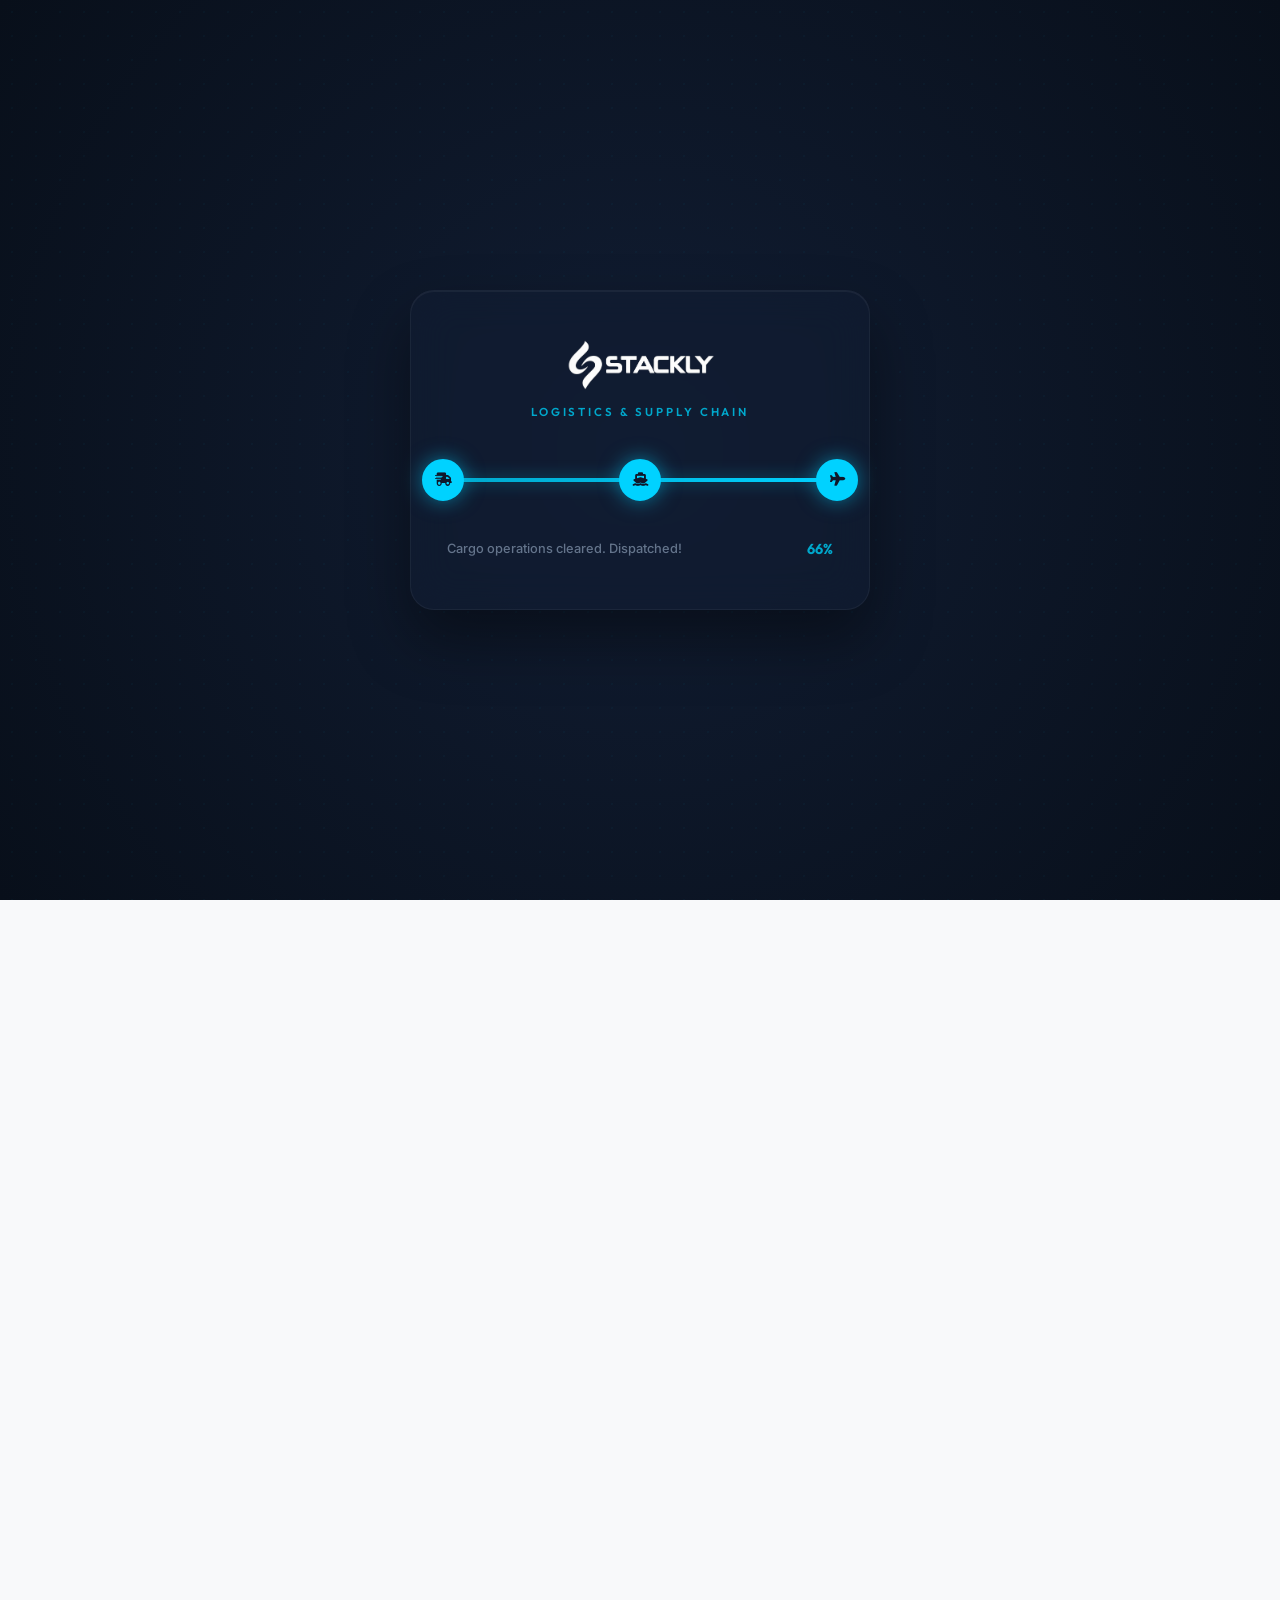
==== commit b53bdf0c: "refactor: fixed preloader" ====
--- a/index.html
+++ b/index.html
@@ -27,7 +27,40 @@
     <!-- Custom CSS -->
     <link rel="stylesheet" href="assets/css/styles.css" />
   </head>
-  <body class="bg-light">
+  <body class="bg-light preloader-active">
+    <!-- Home Page Preloader -->
+    <div id="preloader">
+      <div class="preloader-backdrop"></div>
+      <div class="preloader-content">
+        <div class="preloader-logo-container">
+          <img
+            src="assets/images/logoStackly.webp"
+            alt="Stackly Logo"
+            class="preloader-logo"
+          />
+          <div class="preloader-subtitle">Logistics & Supply Chain</div>
+        </div>
+
+        <div class="preloader-route">
+          <div class="preloader-route-progress"></div>
+          <div class="preloader-node node-land active" title="Land Transport">
+            <i class="fas fa-truck-fast"></i>
+          </div>
+          <div class="preloader-node node-sea" title="Sea Freight">
+            <i class="fas fa-ship"></i>
+          </div>
+          <div class="preloader-node node-air" title="Air Cargo">
+            <i class="fas fa-plane"></i>
+          </div>
+        </div>
+
+        <div class="preloader-status-container">
+          <div class="preloader-status-text">Initializing cargo systems...</div>
+          <div class="preloader-percentage">0%</div>
+        </div>
+      </div>
+    </div>
+
     <!-- Header Placeholder -->
     <div id="header-placeholder"></div>
 
@@ -988,7 +1021,8 @@
                       aria-controls="track-panel"
                       aria-selected="false"
                     >
-                      <i class="fas fa-map-marker-alt me-2"></i>Interactive Manifest Tracking
+                      <i class="fas fa-map-marker-alt me-2"></i>Interactive
+                      Manifest Tracking
                     </button>
                   </li>
                 </ul>
@@ -1013,7 +1047,9 @@
                           </select>
                         </div>
                         <div class="col-md-6 col-lg-3">
-                          <label class="form-label fs-7">Destination Port</label>
+                          <label class="form-label fs-7"
+                            >Destination Port</label
+                          >
                           <select class="form-select fs-7" id="calcDest">
                             <option value="us">New York, USA</option>
                             <option value="uk" selected>London, UK</option>
@@ -1024,14 +1060,18 @@
                         <div class="col-md-6 col-lg-3">
                           <label class="form-label fs-7">Transit Route</label>
                           <select class="form-select fs-7" id="calcService">
-                            <option value="road" selected>Road Transportation</option>
+                            <option value="road" selected>
+                              Road Transportation
+                            </option>
                             <option value="air">Air Freight Express</option>
                             <option value="sea">Sea Cargo Container</option>
                             <option value="express">Priority Courier</option>
                           </select>
                         </div>
                         <div class="col-md-6 col-lg-3">
-                          <label class="form-label fs-7">Cargo Weight (kg)</label>
+                          <label class="form-label fs-7"
+                            >Cargo Weight (kg)</label
+                          >
                           <input
                             type="number"
                             class="form-control fs-7"
@@ -1098,11 +1138,20 @@
                     aria-labelledby="track-tab"
                   >
                     <p class="text-secondary fs-7 mb-4">
-                      Enter your shipping tracking ID to query our database. Real-time updates reflect custom checkpoints, departures, and flight/vessel transfers.
+                      Enter your shipping tracking ID to query our database.
+                      Real-time updates reflect custom checkpoints, departures,
+                      and flight/vessel transfers.
                     </p>
-                    <div class="demo-note-card mb-4 d-flex align-items-center gap-2">
+                    <div
+                      class="demo-note-card mb-4 d-flex align-items-center gap-2"
+                    >
                       <i class="fas fa-lightbulb text-accent"></i>
-                      <span><strong>Demo tracking codes:</strong> Try <code>TRK-70809</code> (Delivered), <code>TRK-45612</code> (Out for Delivery), or <code>TRK-12345</code> (In Transit).</span>
+                      <span
+                        ><strong>Demo tracking codes:</strong> Try
+                        <code>TRK-70809</code> (Delivered),
+                        <code>TRK-45612</code> (Out for Delivery), or
+                        <code>TRK-12345</code> (In Transit).</span
+                      >
                     </div>
                     <!-- Search Input -->
                     <form id="standaloneTrackerForm">
--- a/assets/css/styles.css
+++ b/assets/css/styles.css
@@ -143,7 +143,7 @@
 /* Glassmorphic Navbar Custom Styling */
 .navbar {
   position: fixed;
-  top: 42px; /* sits just below the top-bar */
+  top: 41px; /* sits just below the top-bar, overlapped by 1px to prevent sub-pixel white line gap */
   left: 0;
   width: 100%;
   z-index: 1030;
@@ -711,8 +711,10 @@
   }
 }
 
-
 /* Subpage Breadcrumb Banner */
+.breadcrumb-item + .breadcrumb-item::before {
+  color: #fff;
+}
 .page-banner {
   position: relative;
   background-size: cover;
@@ -1516,3 +1518,268 @@
   box-shadow: 0 15px 45px rgba(17, 29, 51, 0.04);
   border: 1px solid rgba(17, 29, 51, 0.05);
 }
+
+/* ==========================================================================
+   Home Page Preloader Styles
+   ========================================================================== */
+body.preloader-active {
+  overflow: hidden !important;
+  height: 100vh;
+}
+
+#preloader {
+  position: fixed;
+  top: 0;
+  left: 0;
+  width: 100%;
+  height: 100%;
+  background: radial-gradient(circle at center, #111d33 0%, #080f1a 100%);
+  z-index: 99999;
+  display: flex;
+  justify-content: center;
+  align-items: center;
+  transition:
+    opacity 0.6s cubic-bezier(0.16, 1, 0.3, 1),
+    visibility 0.6s cubic-bezier(0.16, 1, 0.3, 1);
+  will-change: opacity, visibility;
+}
+
+#preloader.fade-out {
+  opacity: 0;
+  visibility: hidden;
+  pointer-events: none;
+}
+
+.preloader-backdrop {
+  position: absolute;
+  top: 0;
+  left: 0;
+  width: 100%;
+  height: 100%;
+  background-image: radial-gradient(rgba(0, 168, 204, 0.05) 1px, transparent 0);
+  background-size: 24px 24px;
+  opacity: 0.75;
+}
+
+.preloader-content {
+  position: relative;
+  z-index: 2;
+  width: 100%;
+  max-width: 460px;
+  padding: 3rem 2rem;
+  background: rgba(17, 29, 51, 0.6);
+  border: 1px solid rgba(255, 255, 255, 0.05);
+  border-radius: 24px;
+  backdrop-filter: blur(20px);
+  -webkit-backdrop-filter: blur(20px);
+  box-shadow:
+    0 30px 60px rgba(0, 0, 0, 0.4),
+    inset 0 1px 0 rgba(255, 255, 255, 0.05);
+  text-align: center;
+  transform: scale(1);
+  transition: transform 0.5s cubic-bezier(0.16, 1, 0.3, 1);
+}
+
+#preloader.fade-out .preloader-content {
+  transform: scale(0.95);
+}
+
+.preloader-logo-container {
+  display: flex;
+  flex-direction: column;
+  align-items: center;
+}
+
+.preloader-logo {
+  height: 52px;
+  width: auto;
+  opacity: 0;
+  transform: translateY(15px);
+  animation: preloader-fade-in-up 0.8s cubic-bezier(0.16, 1, 0.3, 1) forwards;
+}
+
+.preloader-subtitle {
+  font-family: var(--font-heading);
+  font-size: 0.72rem;
+  font-weight: 600;
+  letter-spacing: 0.25em;
+  color: var(--secondary-color);
+  text-transform: uppercase;
+  margin-top: 0.75rem;
+  opacity: 0;
+  transform: translateY(10px);
+  animation: preloader-fade-in-up 0.8s cubic-bezier(0.16, 1, 0.3, 1) 0.2s
+    forwards;
+}
+
+/* Route Timeline Animation */
+.preloader-route {
+  position: relative;
+  height: 4px;
+  background: rgba(255, 255, 255, 0.08);
+  border-radius: 2px;
+  margin: 3.5rem 0;
+}
+
+.preloader-route-progress {
+  position: absolute;
+  top: 0;
+  left: 0;
+  height: 100%;
+  width: 0%;
+  background: linear-gradient(90deg, var(--secondary-color) 0%, #00d2ff 100%);
+  box-shadow: 0 0 15px rgba(0, 168, 204, 0.6);
+  border-radius: 2px;
+  transition: width 0.4s cubic-bezier(0.16, 1, 0.3, 1);
+}
+
+.preloader-node {
+  position: absolute;
+  top: 50%;
+  transform: translate(-50%, -50%);
+  width: 42px;
+  height: 42px;
+  border-radius: 50%;
+  background: #111d33;
+  border: 2px solid rgba(255, 255, 255, 0.1);
+  display: flex;
+  justify-content: center;
+  align-items: center;
+  color: rgba(255, 255, 255, 0.35);
+  font-size: 0.85rem;
+  transition: all 0.4s cubic-bezier(0.16, 1, 0.3, 1);
+}
+
+.preloader-node.node-land {
+  left: 0%;
+}
+.preloader-node.node-sea {
+  left: 50%;
+}
+.preloader-node.node-air {
+  left: 100%;
+}
+
+.preloader-node.active {
+  border-color: var(--secondary-color);
+  color: var(--secondary-color);
+  background: rgba(0, 168, 204, 0.12);
+  box-shadow: 0 0 20px rgba(0, 168, 204, 0.4);
+}
+
+.preloader-node.completed {
+  border-color: #00d2ff;
+  color: #0f172a;
+  background: #00d2ff;
+  box-shadow: 0 0 20px rgba(0, 210, 255, 0.5);
+}
+
+.preloader-node i {
+  transition: transform 0.4s ease;
+}
+
+.preloader-node.active i {
+  animation: preloader-pulse 1.2s infinite ease-in-out;
+}
+
+/* Micro-animations for active states */
+.preloader-node.active.node-land i {
+  animation: truck-bounce 1s infinite linear;
+}
+
+.preloader-node.active.node-sea i {
+  animation: ship-sway 1.8s infinite ease-in-out;
+}
+
+.preloader-node.active.node-air i {
+  animation: plane-hover 1.4s infinite ease-in-out;
+}
+
+@keyframes preloader-fade-in-up {
+  to {
+    opacity: 1;
+    transform: translateY(0);
+  }
+}
+
+@keyframes preloader-pulse {
+  0% {
+    transform: scale(1);
+  }
+  50% {
+    transform: scale(1.15);
+  }
+  100% {
+    transform: scale(1);
+  }
+}
+
+@keyframes truck-bounce {
+  0% {
+    transform: translateY(0) scale(1);
+  }
+  25% {
+    transform: translateY(-2px) rotate(-1deg);
+  }
+  50% {
+    transform: translateY(0) scale(1.02);
+  }
+  75% {
+    transform: translateY(1px) rotate(1deg);
+  }
+  100% {
+    transform: translateY(0) scale(1);
+  }
+}
+
+@keyframes ship-sway {
+  0% {
+    transform: translateY(0) rotate(0deg);
+  }
+  50% {
+    transform: translateY(-3px) rotate(-4deg);
+  }
+  100% {
+    transform: translateY(0) rotate(0deg);
+  }
+}
+
+@keyframes plane-hover {
+  0% {
+    transform: translate(0, 0) rotate(0deg);
+  }
+  33% {
+    transform: translate(1px, -2px) rotate(3deg);
+  }
+  66% {
+    transform: translate(-1px, 1px) rotate(-1deg);
+  }
+  100% {
+    transform: translate(0, 0) rotate(0deg);
+  }
+}
+
+.preloader-status-container {
+  display: flex;
+  justify-content: space-between;
+  align-items: center;
+  margin-top: 1rem;
+  padding: 0 0.25rem;
+}
+
+.preloader-status-text {
+  font-family: var(--font-body);
+  font-size: 0.8rem;
+  font-weight: 500;
+  color: var(--text-secondary);
+  transition: color 0.3s ease;
+}
+
+.preloader-percentage {
+  font-family: var(--font-heading);
+  font-size: 0.9rem;
+  font-weight: 700;
+  color: var(--secondary-color);
+  min-width: 45px;
+  text-align: right;
+}
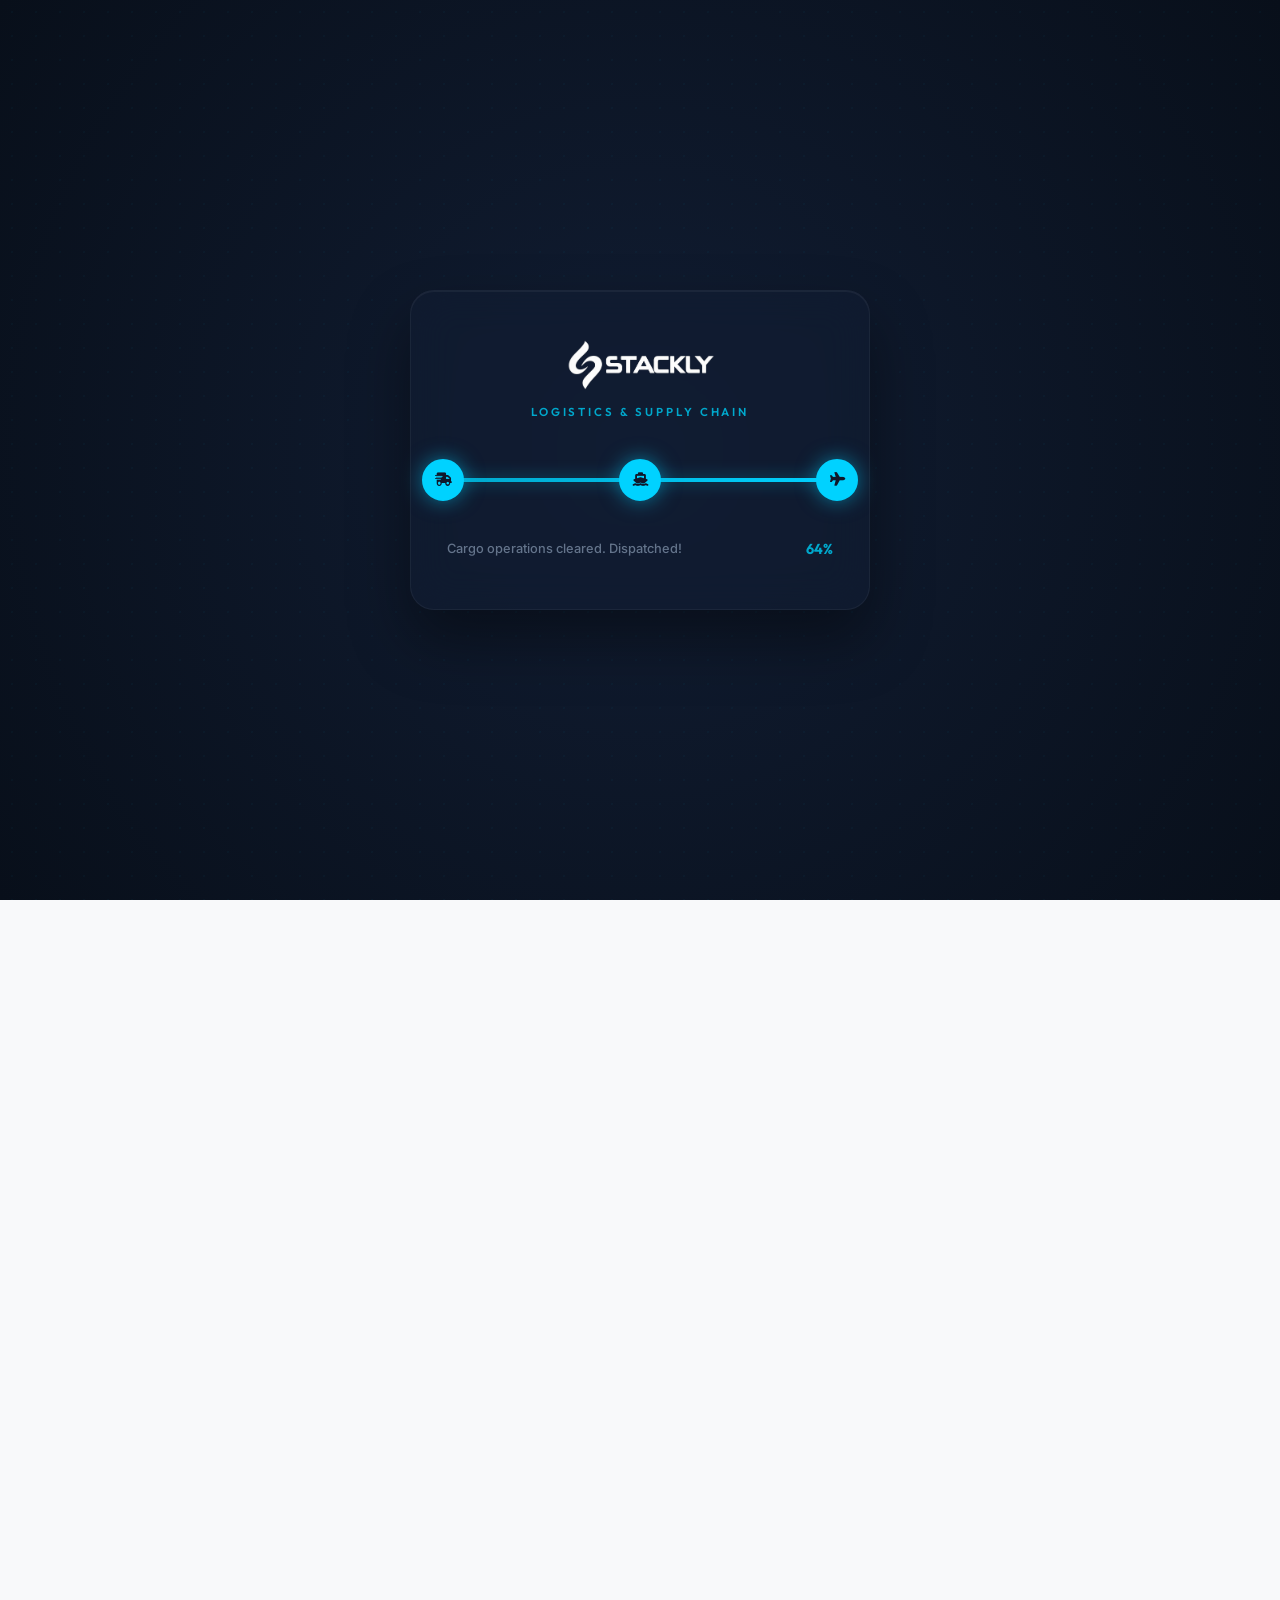
==== commit 19b46ce7: "refactor: contact page fixed" ====
--- a/index.html
+++ b/index.html
@@ -836,7 +836,7 @@
               <div class="network-map-container">
                 <svg viewBox="0 0 800 400" class="network-map-svg">
                   <path
-                    d="M150,150 Q400,80 650,150"
+                    d="M150,150 Q300,100 450,110"
                     fill="none"
                     stroke="var(--secondary-color)"
                     stroke-width="2"
@@ -844,7 +844,7 @@
                     stroke-linecap="round"
                   ></path>
                   <path
-                    d="M150,150 Q300,250 500,320"
+                    d="M150,150 Q400,250 650,280"
                     fill="none"
                     stroke="var(--secondary-color)"
                     stroke-width="1.5"
@@ -852,7 +852,7 @@
                     stroke-linecap="round"
                   ></path>
                   <path
-                    d="M650,150 Q550,220 500,320"
+                    d="M650,280 Q565,200 480,125"
                     fill="none"
                     stroke="var(--secondary-color)"
                     stroke-width="1.5"
@@ -860,7 +860,7 @@
                     stroke-linecap="round"
                   ></path>
                   <path
-                    d="M300,80 Q400,200 650,150"
+                    d="M450,110 Q465,115 480,125"
                     fill="none"
                     stroke="var(--secondary-color)"
                     stroke-width="1"
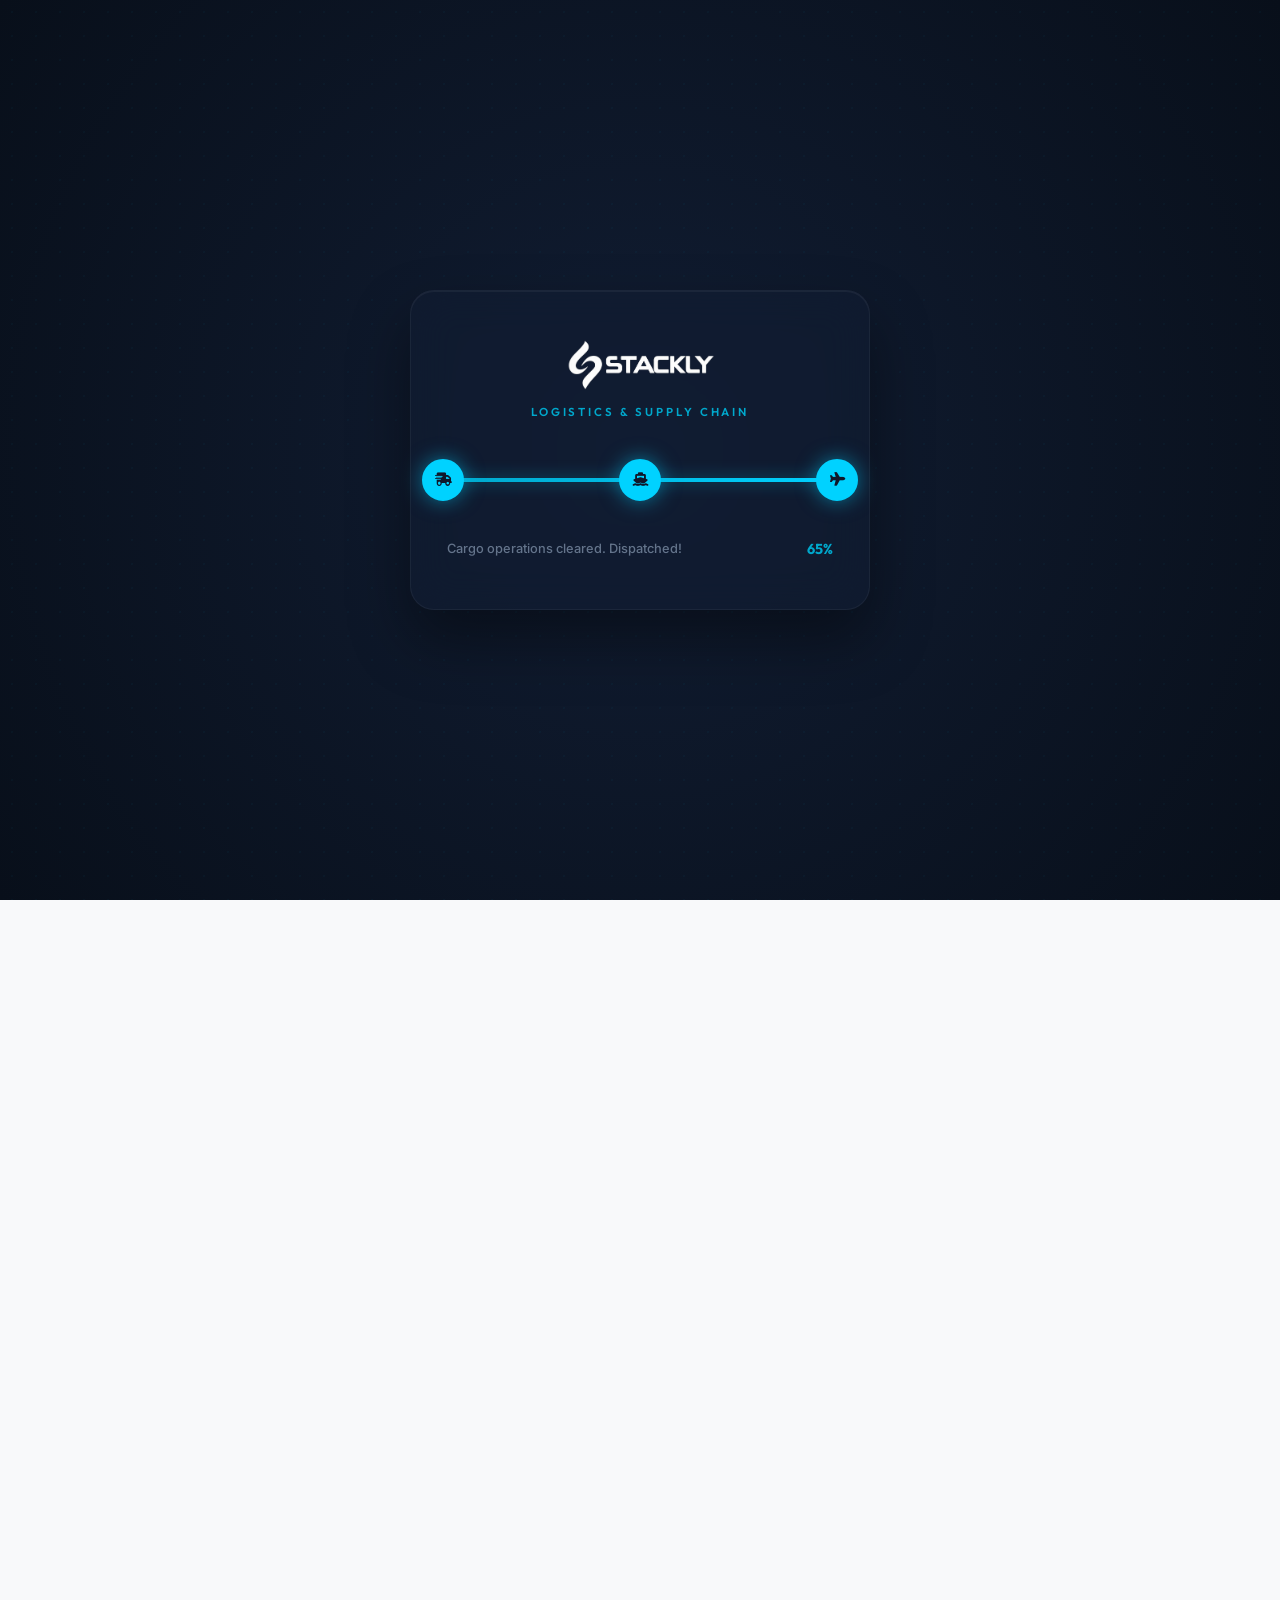
==== commit 15f77c87: "refactor: changes fixed" ====
--- a/index.html
+++ b/index.html
@@ -1785,122 +1785,10 @@
       // Setup local page-level listener for the standalone tracker form on home page
       document.addEventListener("DOMContentLoaded", () => {
         const standaloneForm = document.getElementById("standaloneTrackerForm");
-        const standaloneResult = document.getElementById(
-          "standaloneTrackingResult",
-        );
-        if (standaloneForm && standaloneResult) {
+        if (standaloneForm) {
           standaloneForm.addEventListener("submit", (e) => {
             e.preventDefault();
-            const trackingNum = document
-              .getElementById("standaloneTrackingInput")
-              .value.trim()
-              .toUpperCase();
-
-            if (!trackingNum) return;
-
-            standaloneResult.innerHTML = `
-                        <div class="text-center py-4">
-                            <div class="spinner-border text-accent mb-2" role="status">
-                                <span class="visually-hidden">Loading...</span>
-                            </div>
-                            <p class="text-muted fs-7">Querying international database...</p>
-                        </div>
-                    `;
-
-            setTimeout(() => {
-              let statusStep = 1;
-              let location = "San Francisco Distribution Center, USA";
-              let eta = "Oct 12, 2026";
-              let statusText = "Shipment Info Received";
-
-              if (trackingNum.includes("70809") || trackingNum.endsWith("9")) {
-                statusStep = 5;
-                location = "London Gateway Fulfilment, UK";
-                eta = "Delivered (Oct 24, 2026)";
-                statusText = "Delivered & Signed";
-              } else if (
-                trackingNum.includes("45612") ||
-                trackingNum.endsWith("2")
-              ) {
-                statusStep = 4;
-                location = "London Central Depot, UK";
-                eta = "Today, by 6:00 PM";
-                statusText = "Out for Delivery";
-              } else if (
-                trackingNum.includes("12345") ||
-                trackingNum.endsWith("5")
-              ) {
-                statusStep = 3;
-                location = "North Atlantic Sea Transit";
-                eta = "Oct 28, 2026";
-                statusText = "In Sea Transit";
-              } else if (
-                trackingNum.includes("98765") ||
-                trackingNum.endsWith("0")
-              ) {
-                statusStep = 2;
-                location = "New York Harbor Hub, USA";
-                eta = "Nov 02, 2026";
-                statusText = "Cargo Loaded on Vessel";
-              }
-
-              const steps = [
-                { title: "Received", desc: "Cargo Registered" },
-                { title: "Processed", desc: "Warehouse Origin" },
-                { title: "In Transit", desc: "En Route to Destination Hub" },
-                { title: "Out for Delivery", desc: "Dispatched Courier" },
-                { title: "Delivered", desc: "Successfully Signed" },
-              ];
-
-              let stepsHtml = "";
-              let progressWidth = "0%";
-              if (statusStep > 1) {
-                progressWidth = `${((statusStep - 1) / (steps.length - 1)) * 100}%`;
-              }
-
-              steps.forEach((step, idx) => {
-                const currentIdx = idx + 1;
-                let stepClass = "";
-                let icon = `<i class="fas fa-circle fs-8"></i>`;
-
-                if (currentIdx < statusStep) {
-                  stepClass = "completed";
-                  icon = `<i class="fas fa-check fs-8"></i>`;
-                } else if (currentIdx === statusStep) {
-                  stepClass = "active";
-                  icon = `<i class="fas fa-shipping-fast fs-7"></i>`;
-                }
-
-                stepsHtml += `
-                                <div class="timeline-step-item ${stepClass}">
-                                    <div class="timeline-step-dot">${icon}</div>
-                                    <div class="timeline-step-title mt-1">${step.title}</div>
-                                    <div class="text-muted fs-8 d-none d-md-block">${step.desc}</div>
-                                </div>
-                            `;
-              });
-
-              standaloneResult.innerHTML = `
-                            <div class="card bg-white border border-light shadow-sm p-4 mt-3 rounded-3 animate__animated animate__fadeIn">
-                                <div class="row align-items-center mb-4">
-                                    <div class="col-md-6">
-                                        <span class="badge bg-accent text-white py-2 px-3 mb-2 fs-8 text-uppercase tracking-wider">Active Timeline</span>
-                                        <h5 class="fw-bold mb-1 text-primary">Shipment: ${trackingNum}</h5>
-                                        <p class="text-muted fs-7 mb-0">Current Location: <strong>${location}</strong></p>
-                                    </div>
-                                    <div class="col-md-6 text-md-end mt-2 mt-md-0">
-                                        <span class="fs-8 text-muted d-block">Estimated Arrival:</span>
-                                        <span class="fw-extrabold text-primary fs-5">${eta}</span>
-                                    </div>
-                                </div>
-                                
-                                <div class="timeline-steps my-4">
-                                    <div class="timeline-progress-bar" style="width: ${progressWidth};"></div>
-                                    ${stepsHtml}
-                                </div>
-                            </div>
-                        `;
-            }, 1200);
+            window.location.href = "pages/404.html";
           });
         }
       });
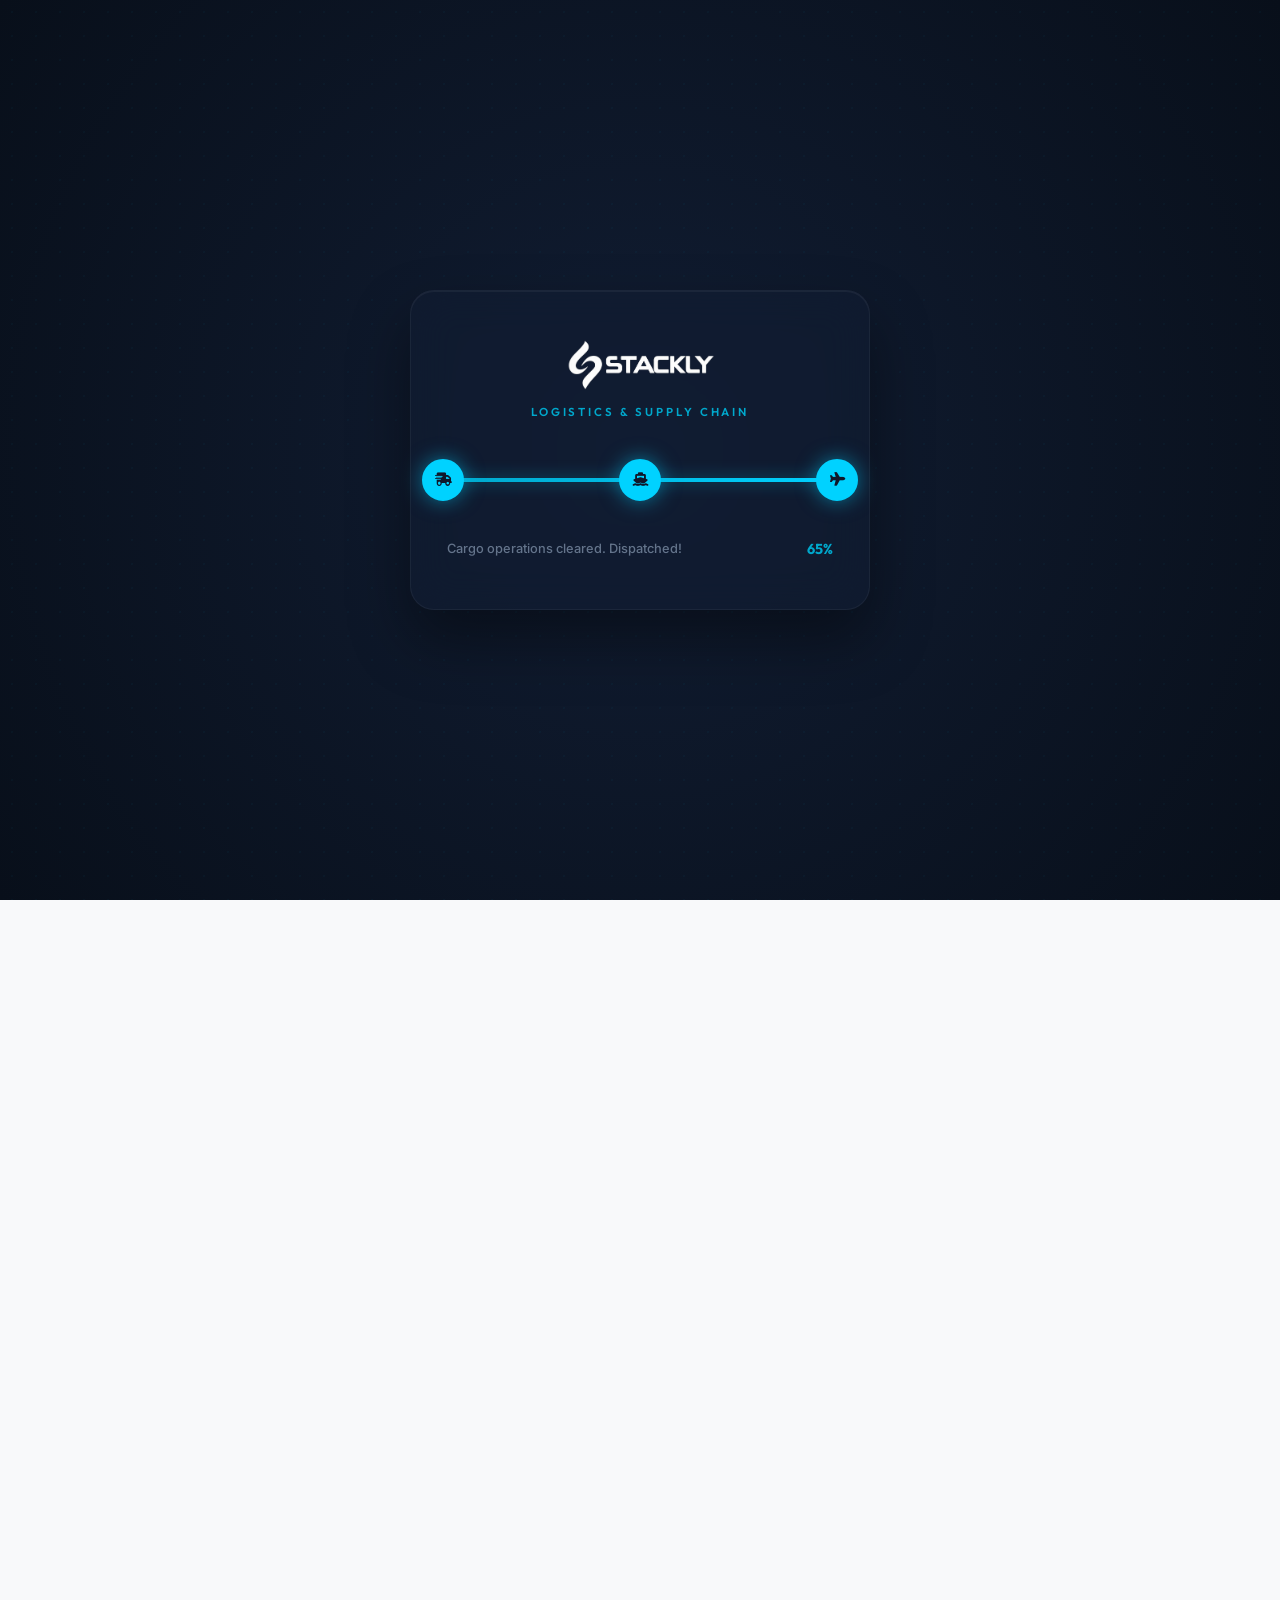
==== commit f1ee0064: "refactor: home page image optimised" ====
--- a/index.html
+++ b/index.html
@@ -82,7 +82,7 @@
             <div
               class="carousel-item active"
               style="
-                background-image: url(&quot;https://images.unsplash.com/photo-1494412574643-ff11b0a5c1c3?auto=format&fit=crop&w=1920&q=80&quot;);
+                background-image: url(&quot;./assets/images/home/home-hero-banner-image-1.webp&quot;);
               "
             >
               <div class="hero-overlay"></div>
@@ -131,7 +131,7 @@
             <div
               class="carousel-item"
               style="
-                background-image: url(&quot;https://images.unsplash.com/photo-1436491865332-7a61a109cc05?auto=format&fit=crop&w=1920&q=80&quot;);
+                background-image: url(&quot;./assets/images/home/home-hero-banner-image-2.webp&quot;);
               "
             >
               <div class="hero-overlay"></div>
@@ -176,7 +176,7 @@
             <div
               class="carousel-item"
               style="
-                background-image: url(&quot;https://images.unsplash.com/photo-1586528116311-ad8dd3c8310d?auto=format&fit=crop&w=1920&q=80&quot;);
+                background-image: url(&quot;./assets/images/home/home-hero-banner-image-3.webp&quot;);
               "
             >
               <div class="hero-overlay"></div>
@@ -550,7 +550,7 @@
               <div class="fleet-card">
                 <div class="fleet-img-wrapper">
                   <img
-                    src="https://images.unsplash.com/photo-1544816155-12df9643f363?auto=format&fit=crop&w=600&q=80"
+                    src="./assets/images/home/home-fleet-card-img-1.webp"
                     alt="Ocean Container Vessel"
                   />
                   <span class="fleet-spec-badge">Active</span>
@@ -583,7 +583,7 @@
               <div class="fleet-card">
                 <div class="fleet-img-wrapper">
                   <img
-                    src="https://images.unsplash.com/photo-1586528116311-ad8dd3c8310d?auto=format&fit=crop&w=600&q=80"
+                    src="./assets/images/home/home-fleet-card-img-2.webp"
                     alt="Air Cargo Plane"
                   />
                   <span class="fleet-spec-badge">Priority</span>
@@ -616,7 +616,7 @@
               <div class="fleet-card">
                 <div class="fleet-img-wrapper">
                   <img
-                    src="https://images.unsplash.com/photo-1601584115197-04ecc0da31d7?auto=format&fit=crop&w=600&q=80"
+                    src="./assets/images/home/home-fleet-card-img-3.webp"
                     alt="Freight Truck"
                   />
                   <span class="fleet-spec-badge">Active</span>
@@ -649,7 +649,7 @@
               <div class="fleet-card">
                 <div class="fleet-img-wrapper">
                   <img
-                    src="https://images.unsplash.com/photo-1516575150278-77136aed6920?auto=format&fit=crop&w=600&q=80"
+                    src="./assets/images/home/home-fleet-card-img-4.webp"
                     alt="Last-Mile Fleet"
                   />
                   <span class="fleet-spec-badge">Electric</span>
@@ -689,7 +689,7 @@
             <div class="col-lg-6">
               <div class="position-relative overflow-hidden rounded shadow-lg">
                 <img
-                  src="https://images.unsplash.com/photo-1578575437130-527eed3abbec?auto=format&fit=crop&w=800&q=80"
+                  src="./assets/images/home/home-why-choose-us.webp"
                   alt="Logistics Coordinator"
                   class="img-fluid w-100 object-fit-cover transition hover-grow"
                   style="max-height: 480px"
@@ -1299,7 +1299,7 @@
                   <div class="d-flex align-items-center gap-3">
                     <div class="avatar-wrapper">
                       <img
-                        src="https://images.unsplash.com/photo-1507003211169-0a1dd7228f2d?auto=format&fit=crop&w=120&h=120&q=80"
+                        src="./assets/images/home/home-testimonial-card-1.webp"
                         alt="Arthur H. Pendleton"
                         class="avatar"
                       />
@@ -1334,7 +1334,7 @@
                   <div class="d-flex align-items-center gap-3">
                     <div class="avatar-wrapper">
                       <img
-                        src="https://images.unsplash.com/photo-1494790108377-be9c29b29330?auto=format&fit=crop&w=120&h=120&q=80"
+                        src="./assets/images/home/home-testimonial-card-2.webp"
                         alt="Mariah S. Keller"
                         class="avatar"
                       />
@@ -1369,7 +1369,7 @@
                   <div class="d-flex align-items-center gap-3">
                     <div class="avatar-wrapper">
                       <img
-                        src="https://images.unsplash.com/photo-1472099645785-5658abf4ff4e?auto=format&fit=crop&w=120&h=120&q=80"
+                        src="./assets/images/home/home-testimonial-card-3.webp"
                         alt="Marcus Vance"
                         class="avatar"
                       />
@@ -1429,7 +1429,7 @@
             <div class="col-lg-4 col-md-6">
               <div class="case-card">
                 <img
-                  src="https://images.unsplash.com/photo-1542838132-92c53300491e?auto=format&fit=crop&w=800&q=80"
+                  src="./assets/images/home/home-case-card-img-1.webp"
                   alt="Cold Chain Warehouse"
                   class="case-card-img"
                 />
@@ -1454,7 +1454,7 @@
             <div class="col-lg-4 col-md-6">
               <div class="case-card">
                 <img
-                  src="https://images.unsplash.com/photo-1586528116311-ad8dd3c8310d?auto=format&fit=crop&w=800&q=80"
+                  src="./assets/images/home/home-case-card-img-2.webp"
                   alt="E-commerce Fulfillment"
                   class="case-card-img"
                 />
@@ -1479,7 +1479,7 @@
             <div class="col-lg-4 col-md-6 d-md-none d-lg-block">
               <div class="case-card">
                 <img
-                  src="https://images.unsplash.com/photo-1578575437130-527eed3abbec?auto=format&fit=crop&w=800&q=80"
+                  src="./assets/images/home/home-case-card-img-3.webp"
                   alt="Heavy Machinery Cargo"
                   class="case-card-img"
                 />
@@ -1530,7 +1530,7 @@
               <div class="blog-card h-100">
                 <div class="blog-img-wrapper">
                   <img
-                    src="https://images.unsplash.com/photo-1586528116311-ad8dd3c8310d?auto=format&fit=crop&w=600&q=80"
+                    src="./assets/images/home/home-case-card-img-2.webp"
                     alt="Logistics Center"
                     class="img-fluid w-100 object-fit-cover"
                     style="height: 220px"
@@ -1564,7 +1564,7 @@
               <div class="blog-card h-100">
                 <div class="blog-img-wrapper">
                   <img
-                    src="https://images.unsplash.com/photo-1494412574643-ff11b0a5c1c3?auto=format&fit=crop&w=600&q=80"
+                    src="./assets/images/home/home-hero-banner-image-1.webp"
                     alt="Shipping Containers"
                     class="img-fluid w-100 object-fit-cover"
                     style="height: 220px"
@@ -1598,7 +1598,7 @@
               <div class="blog-card h-100">
                 <div class="blog-img-wrapper">
                   <img
-                    src="https://images.unsplash.com/photo-1601584115197-04ecc0da31d7?auto=format&fit=crop&w=600&q=80"
+                    src="./assets/images/home/home-fleet-card-img-3.webp"
                     alt="Road Truck"
                     class="img-fluid w-100 object-fit-cover"
                     style="height: 220px"
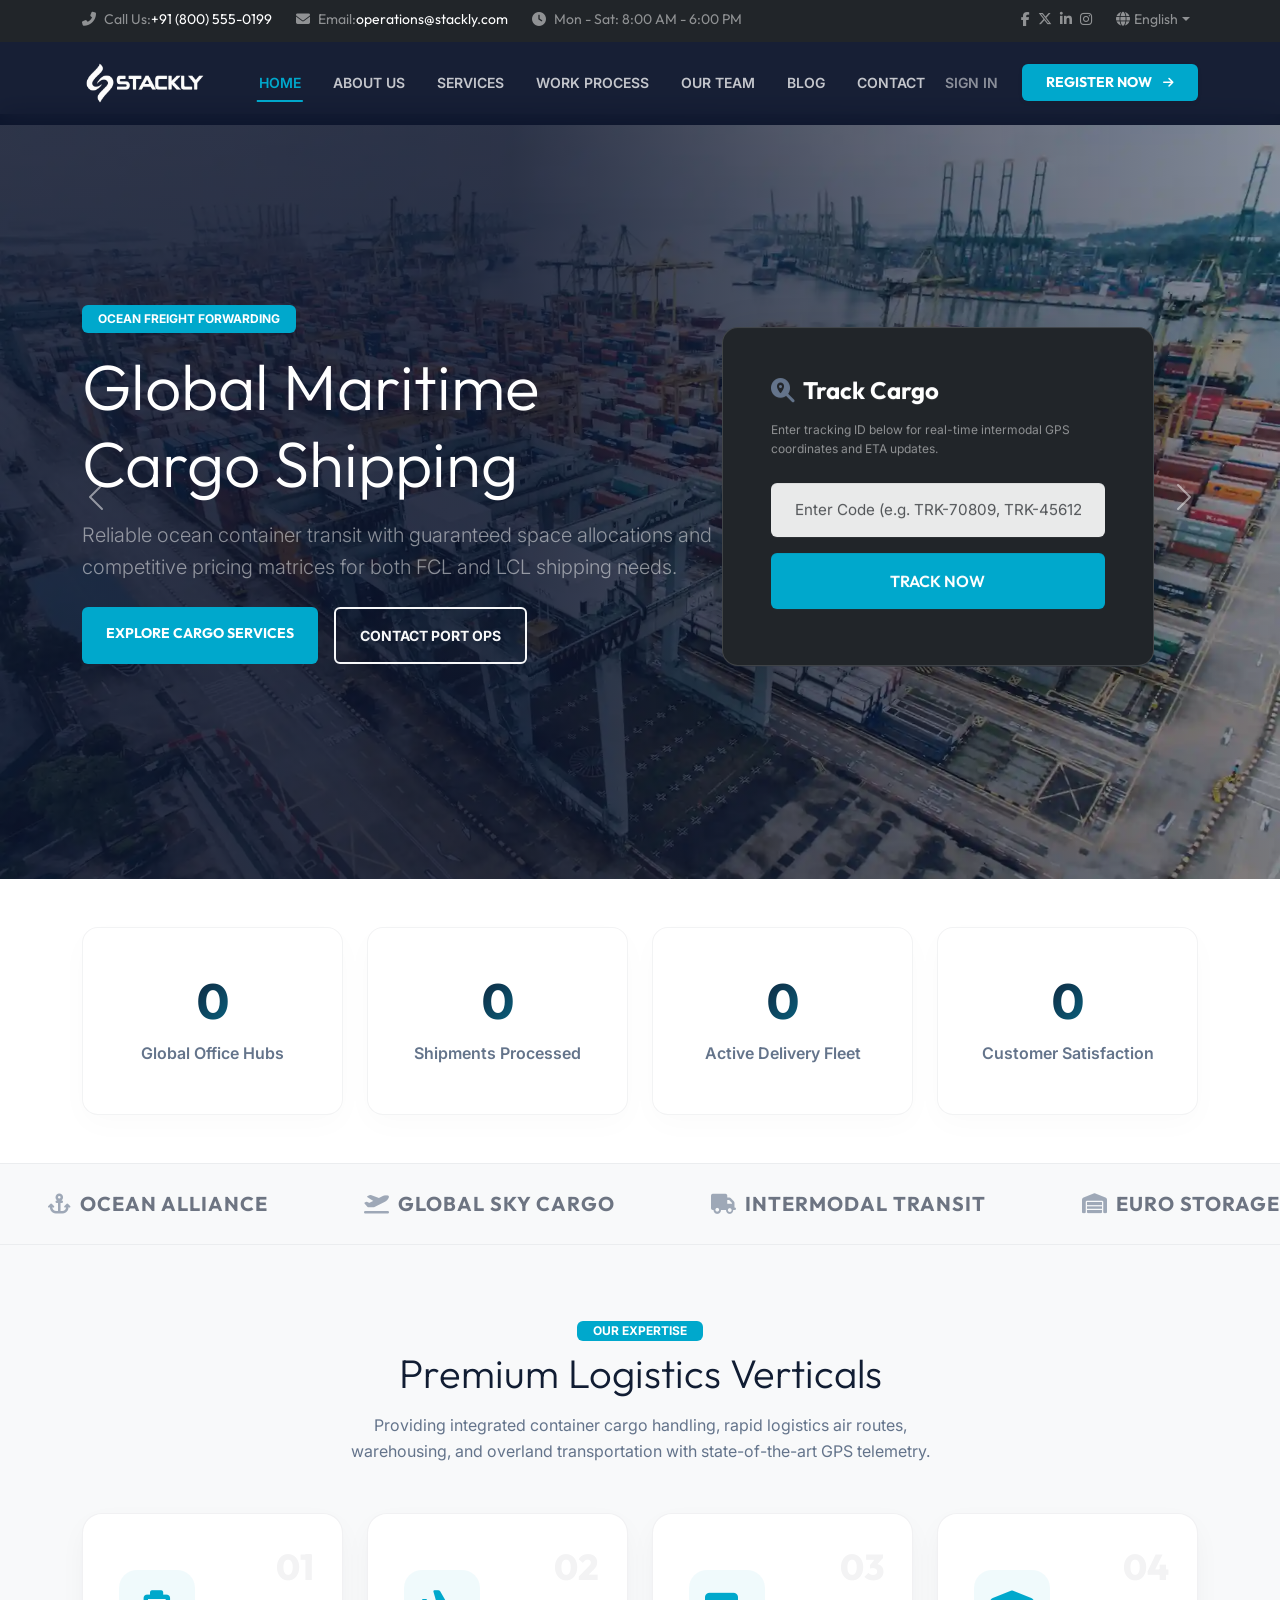
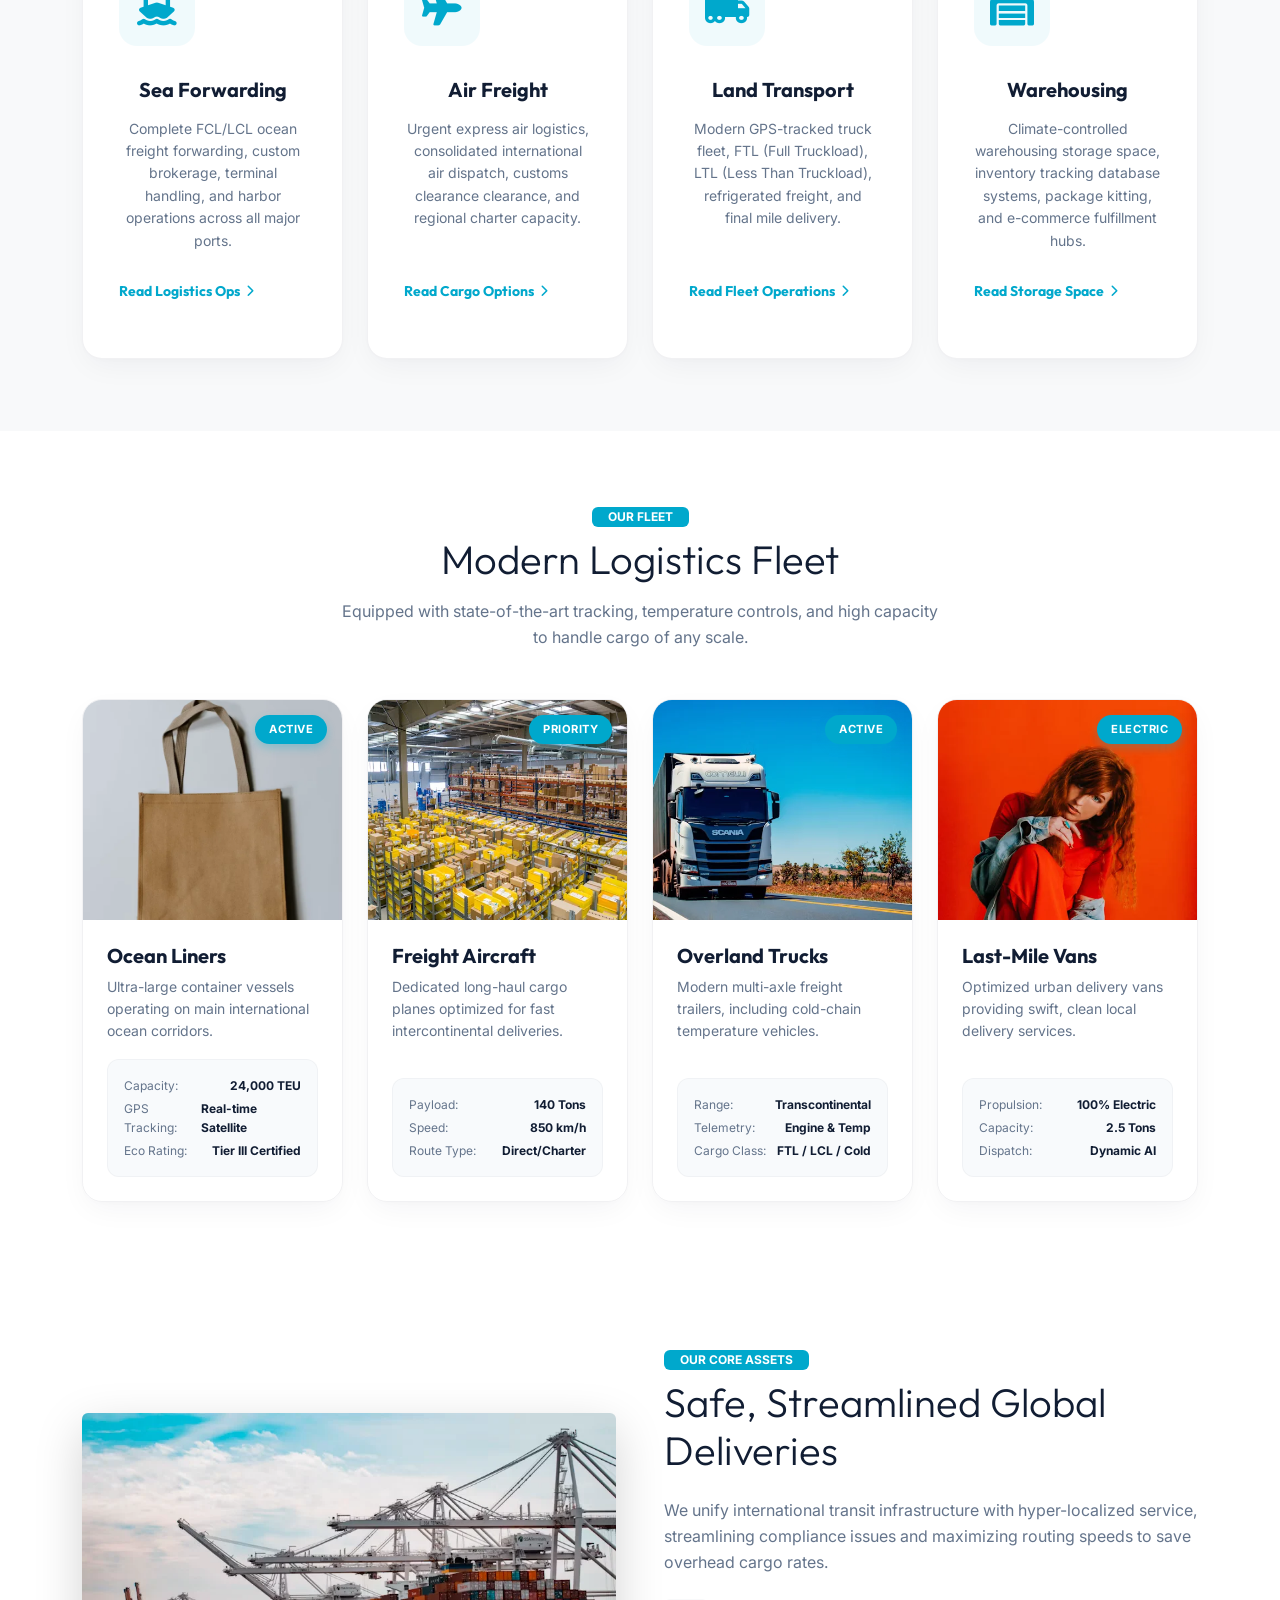
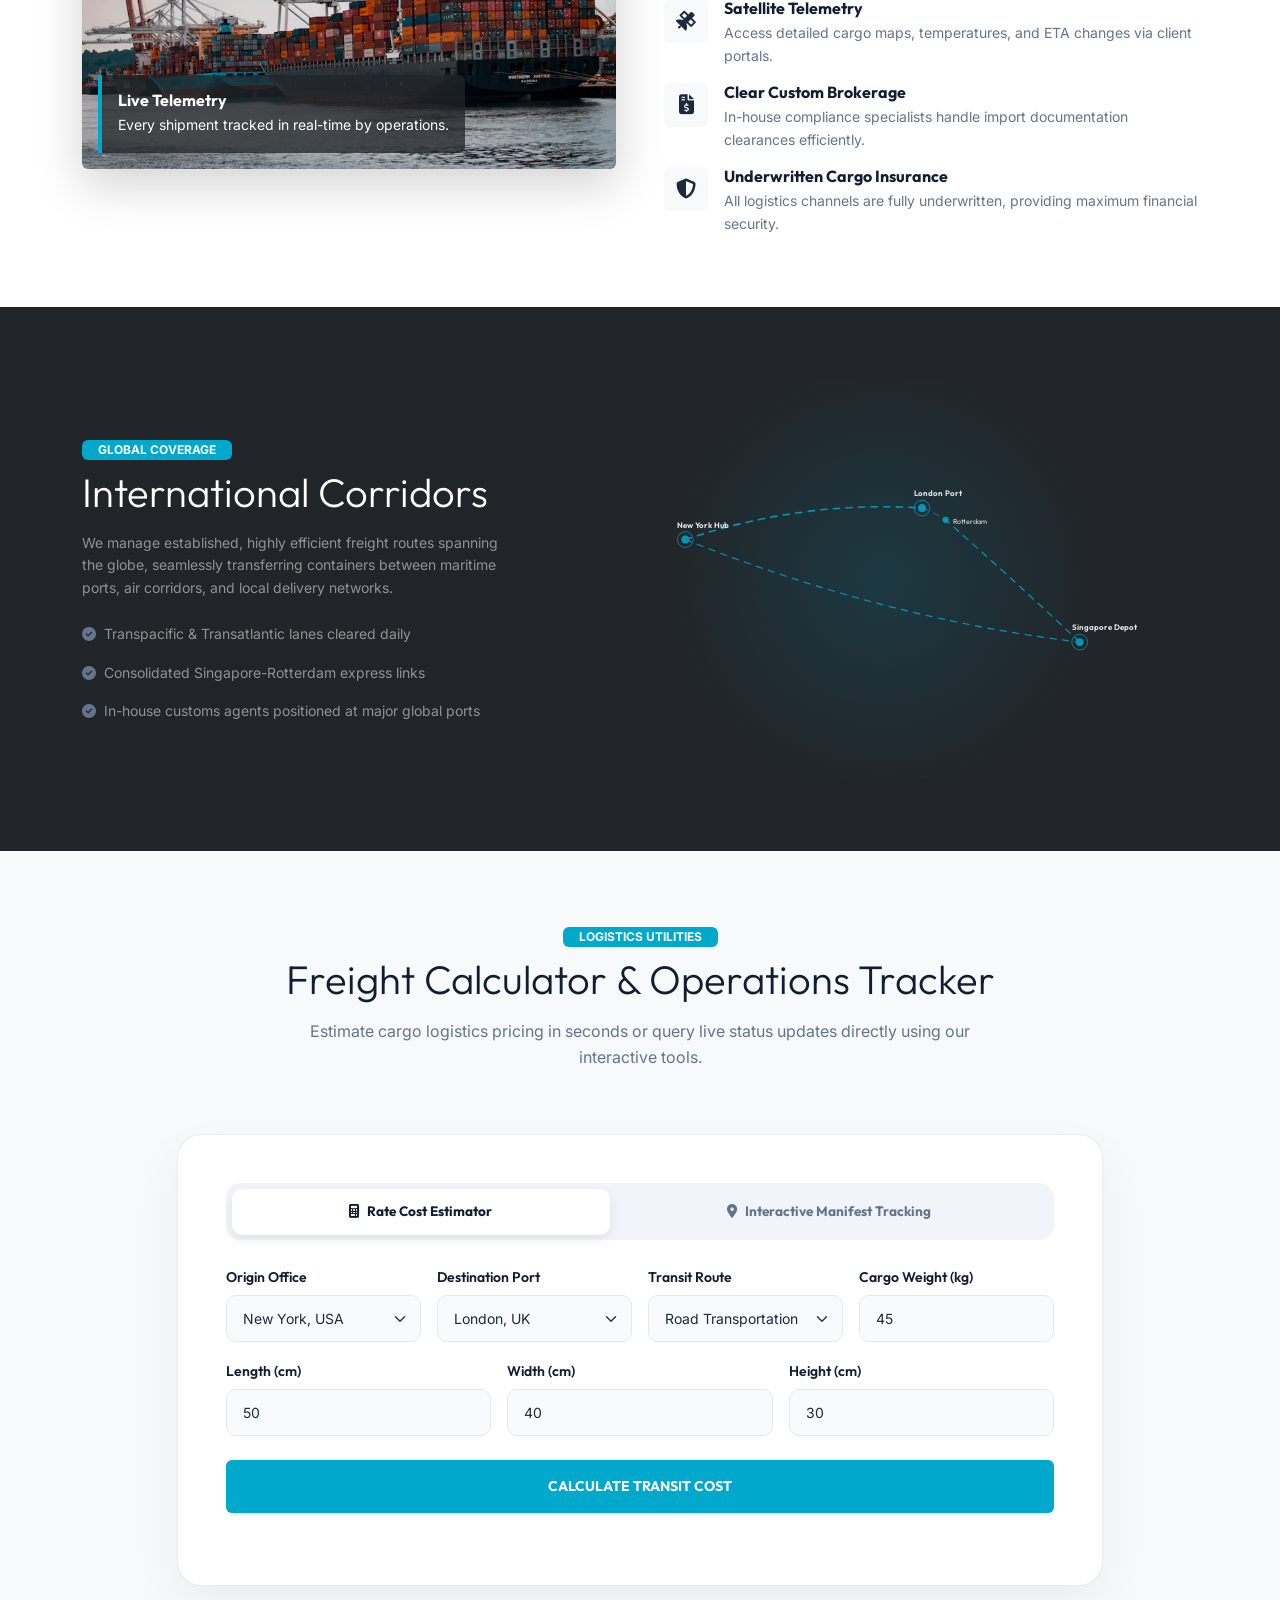
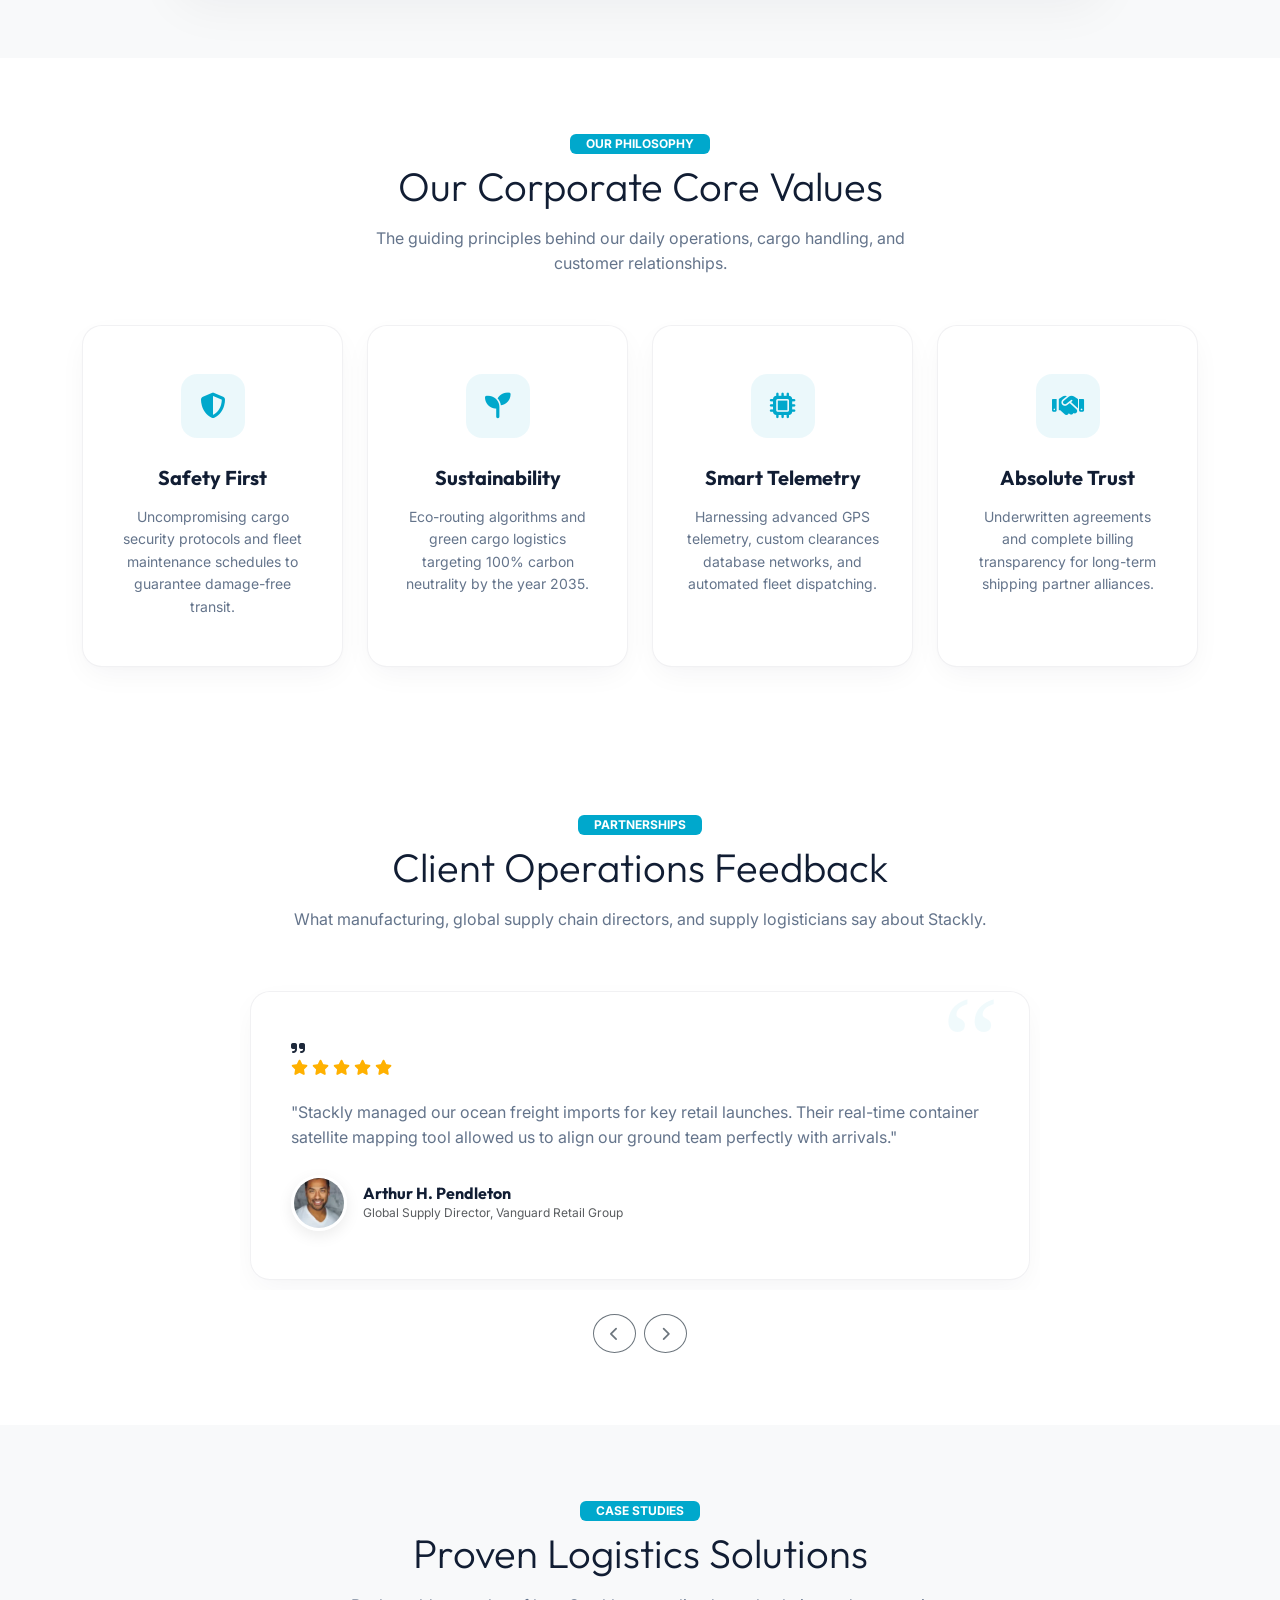
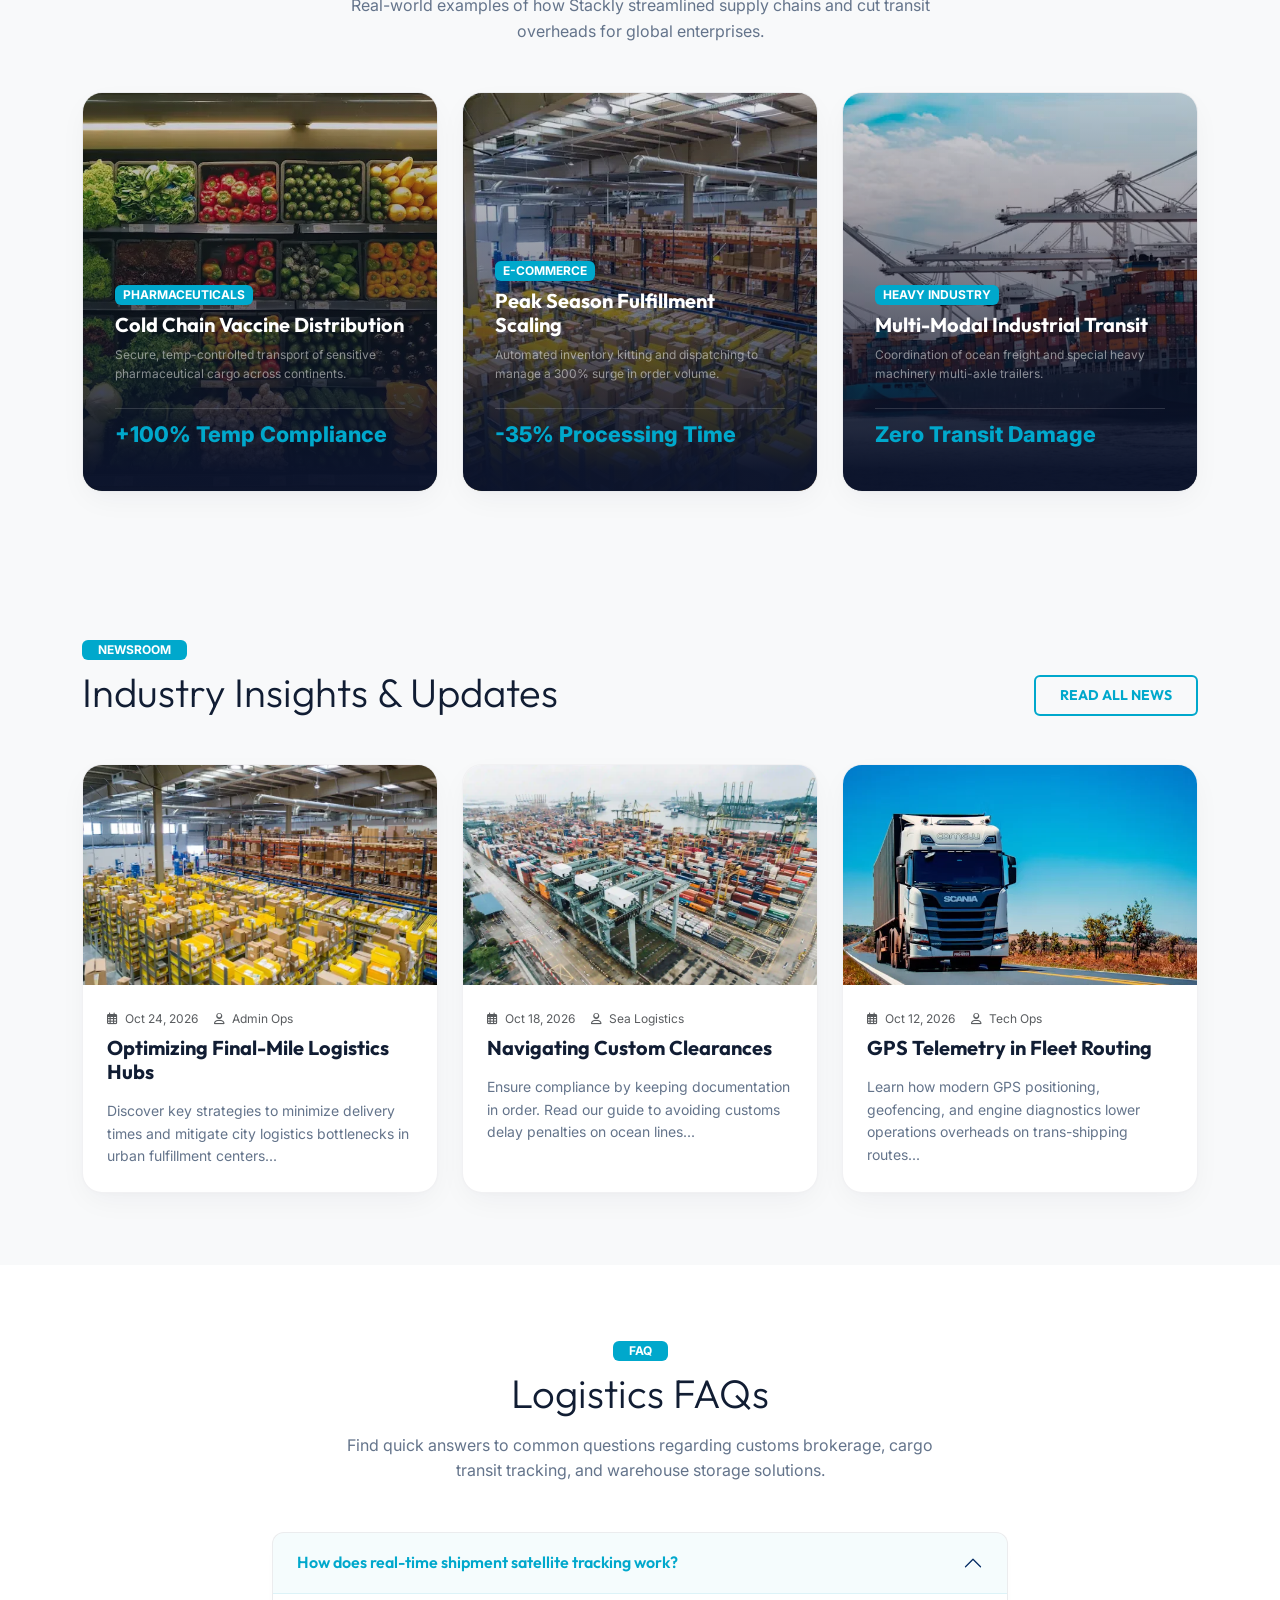
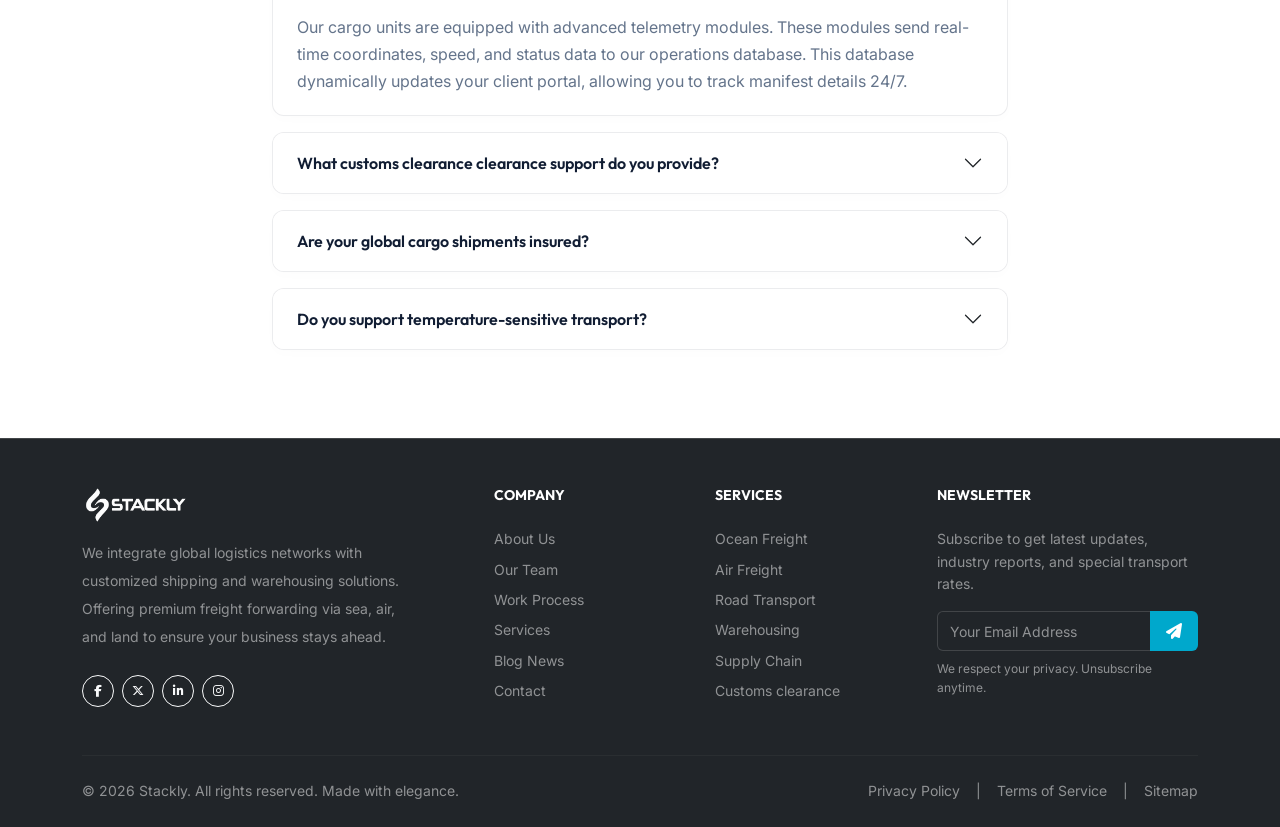
==== commit bb19a472: "refactor: fixed console errors" ====
--- a/index.html
+++ b/index.html
@@ -8,6 +8,8 @@
       content="Stackly - Premium Transport & Logistics solutions. Responsive, elegant, and efficient global cargo shipping, warehousing, and tracking services."
     />
     <title>Stackly - Global Transport & Logistics Solutions</title>
+    <!-- Favicon -->
+    <link rel="icon" type="image/webp" href="assets/images/logoStackly.webp" />
 
     <!-- Bootstrap 5 CSS CDN -->
     <link
@@ -261,9 +263,13 @@
             </p>
             <form id="trackerForm">
               <div class="d-flex flex-column gap-3">
+                <label for="trackingInput" class="visually-hidden"
+                  >Tracking ID</label
+                >
                 <input
                   type="text"
                   id="trackingInput"
+                  name="trackingInput"
                   class="form-control py-3 px-4 shadow-none border-0 rounded bg-white bg-opacity-90 text-dark font-semibold"
                   placeholder="Enter Code (e.g. TRK-70809, TRK-45612)"
                   required
@@ -299,9 +305,13 @@
             <form id="trackerFormMobile">
               <div class="row g-2">
                 <div class="col-12">
+                  <label for="trackingInputMobile" class="visually-hidden"
+                    >Tracking ID Mobile</label
+                  >
                   <input
                     type="text"
                     id="trackingInputMobile"
+                    name="trackingInputMobile"
                     class="form-control py-3 px-4 shadow-none border-0 rounded bg-white bg-opacity-95 text-dark"
                     placeholder="Enter Tracking Code (e.g. TRK-70809, TRK-45612)"
                     required
@@ -1038,8 +1048,14 @@
                     <form id="quoteCalculatorForm">
                       <div class="row g-3">
                         <div class="col-md-6 col-lg-3">
-                          <label class="form-label fs-7">Origin Office</label>
-                          <select class="form-select fs-7" id="calcOrigin">
+                          <label class="form-label fs-7" for="calcOrigin"
+                            >Origin Office</label
+                          >
+                          <select
+                            class="form-select fs-7"
+                            id="calcOrigin"
+                            name="calcOrigin"
+                          >
                             <option value="us" selected>New York, USA</option>
                             <option value="uk">London, UK</option>
                             <option value="eu">Rotterdam, Netherlands</option>
@@ -1047,10 +1063,14 @@
                           </select>
                         </div>
                         <div class="col-md-6 col-lg-3">
-                          <label class="form-label fs-7"
+                          <label class="form-label fs-7" for="calcDest"
                             >Destination Port</label
                           >
-                          <select class="form-select fs-7" id="calcDest">
+                          <select
+                            class="form-select fs-7"
+                            id="calcDest"
+                            name="calcDest"
+                          >
                             <option value="us">New York, USA</option>
                             <option value="uk" selected>London, UK</option>
                             <option value="eu">Rotterdam, Netherlands</option>
@@ -1058,8 +1078,14 @@
                           </select>
                         </div>
                         <div class="col-md-6 col-lg-3">
-                          <label class="form-label fs-7">Transit Route</label>
-                          <select class="form-select fs-7" id="calcService">
+                          <label class="form-label fs-7" for="calcService"
+                            >Transit Route</label
+                          >
+                          <select
+                            class="form-select fs-7"
+                            id="calcService"
+                            name="calcService"
+                          >
                             <option value="road" selected>
                               Road Transportation
                             </option>
@@ -1069,13 +1095,14 @@
                           </select>
                         </div>
                         <div class="col-md-6 col-lg-3">
-                          <label class="form-label fs-7"
+                          <label class="form-label fs-7" for="calcWeight"
                             >Cargo Weight (kg)</label
                           >
                           <input
                             type="number"
                             class="form-control fs-7"
                             id="calcWeight"
+                            name="calcWeight"
                             placeholder="Mass in kg"
                             value="45"
                             required
@@ -1084,33 +1111,42 @@
 
                         <!-- Dimensions -->
                         <div class="col-md-4">
-                          <label class="form-label fs-7">Length (cm)</label>
+                          <label class="form-label fs-7" for="calcLength"
+                            >Length (cm)</label
+                          >
                           <input
                             type="number"
                             class="form-control fs-7"
                             id="calcLength"
+                            name="calcLength"
                             placeholder="Length"
                             value="50"
                             required
                           />
                         </div>
                         <div class="col-md-4">
-                          <label class="form-label fs-7">Width (cm)</label>
+                          <label class="form-label fs-7" for="calcWidth"
+                            >Width (cm)</label
+                          >
                           <input
                             type="number"
                             class="form-control fs-7"
                             id="calcWidth"
+                            name="calcWidth"
                             placeholder="Width"
                             value="40"
                             required
                           />
                         </div>
                         <div class="col-md-4">
-                          <label class="form-label fs-7">Height (cm)</label>
+                          <label class="form-label fs-7" for="calcHeight"
+                            >Height (cm)</label
+                          >
                           <input
                             type="number"
                             class="form-control fs-7"
                             id="calcHeight"
+                            name="calcHeight"
                             placeholder="Height"
                             value="30"
                             required
@@ -1155,11 +1191,17 @@
                     </div>
                     <!-- Search Input -->
                     <form id="standaloneTrackerForm">
+                      <label
+                        for="standaloneTrackingInput"
+                        class="visually-hidden"
+                        >Enter Tracking Code</label
+                      >
                       <div class="tracking-input-group">
                         <input
                           type="text"
                           class="form-control fs-7"
                           id="standaloneTrackingInput"
+                          name="standaloneTrackingInput"
                           placeholder="Enter Tracking Code..."
                           required
                         />
